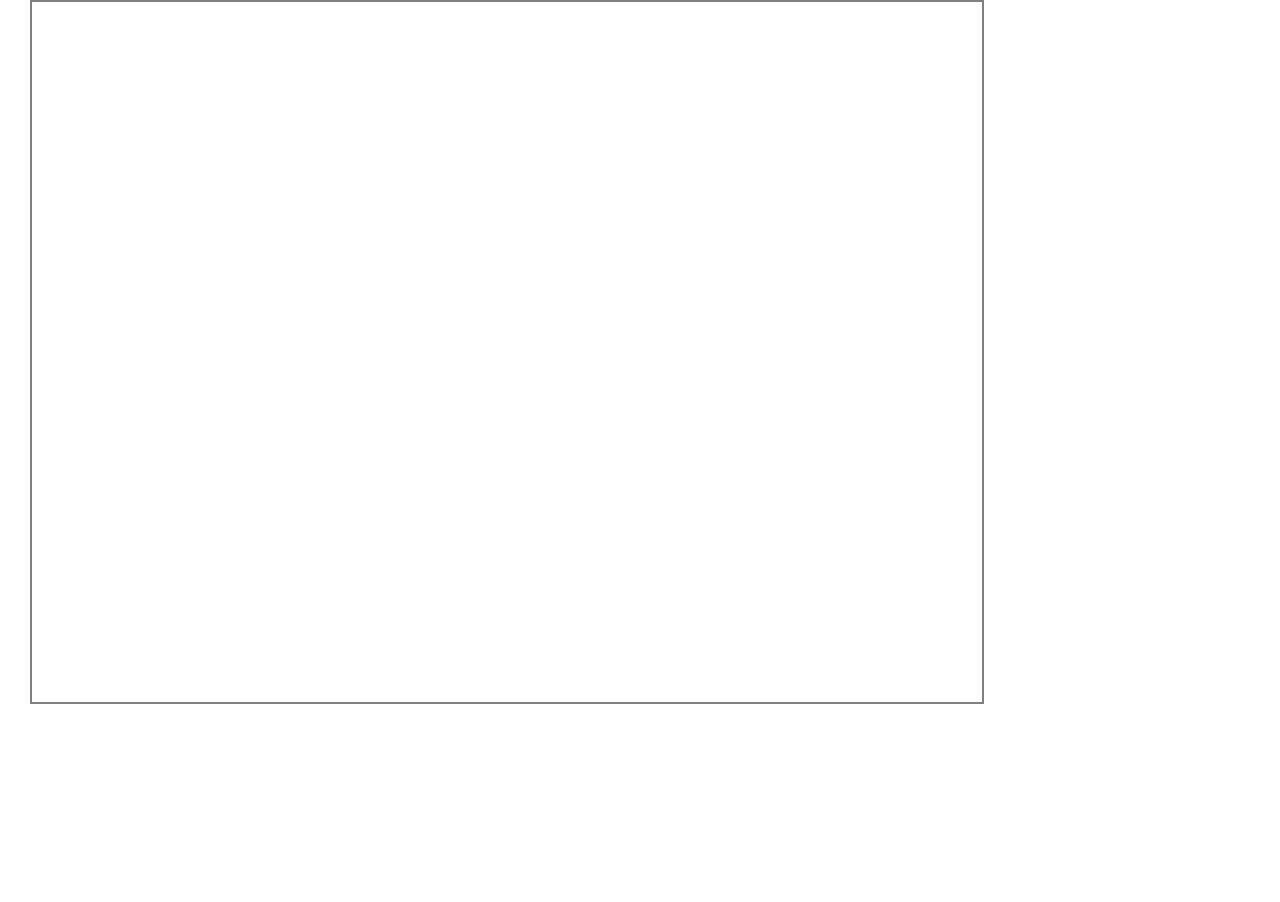
==== index.html @ a2e6109d "up" ====
<!DOCTYPE html>
<html>
<head>
	<title>Deine Gefahrenkarte</title>
	<meta charset="utf-8" />
  <!--Tab Vorschaubild-->
  <link rel="shortcut icon" href="images/user.jpg" type="image/jpg">
  <meta name="viewport" content="width=device-width, initial-scale=1.0">
  
  <!--Haupt-Stylesheet-->
  <link rel="stylesheet" href="t.css" />
  
  <!--Leaflet-->
  <link rel="stylesheet" href="https://unpkg.com/leaflet@1.0.3/dist/leaflet.css" />
  <script src="https://unpkg.com/leaflet@1.0.3/dist/leaflet.js"></script>

  <script src="http://unpkg.com/leaflet@latest/dist/leaflet.js"></script>
  <script src="leaflet-providers.js"></script>
  
  <!--Content Controll-->
  <link rel="stylesheet" href="dist/leaflet-control-condended-attribution.css" />
  <script type="text/javascript" src="dist/leaflet-control-condended-attribution.js"></script>
</head>
<body class="single-map">
	<div id="map"></div>

  <!--Haupt-Skript-->
  <script async src="https://tally.so/widgets/embed.js"></script>

	<script src="t.js"></script>
	<script>
	var companies = {
		St_Irmengard_Schulen: [47.4957, 11.1037],
		Grund_Mittelschule_Mittenwald: [47.4376, 11.2622],
		Werdenfels_Gymnasium: [47.4931, 11.1016],
		Buergermeister_Schuette_Schule: [47.4977, 11.1103],
		Zugspitz_Realschule: [47.4963, 11.0982],
		Beruf_und_Wirtschaftschule: [47.4877, 11.1061],
		Schule_am_Groeben: [47.4911, 11.0709],
		Schule_Holz_und_Gestaltung: [47.4928, 11.1101],
		Grundschule_Kruen: [47.5031, 11.2800],
		Christopherus_Schule: [47.5215, 11.1122],
		Kloster_Ettal: [47.5696, 11.0947],
		Grund_Mittelschule_Oberammergau: [47.5960, 11.0674]
	};
	var map = L.map('map' ).setView([47.4923, 11.0960], 15);

  // L.tileLayer.provider(startLayer ).addTo(map);
  // let startLayer = L.tileLayer.provider("Basemap mit Beschriftung und Orthopfoto");

  // let layerControl = L.control.layers({
  //   "Esri.WorldImagery": startLayer,
  //   "Basemap Grau": L.tileLayer.provider("BasemapAT.grau"),
    
  //   "Basemap mit Beschriftung und Orthopfoto": L.layerGroup([
  //       L.tileLayer.provider("CartoDB.PositronOnlyLabels"),
  //       L.tileLayer.provider("Esri.WorldImagery")
  //   ])

  // }).addTo(map);
L.tileLayer('https://{s}.tile.openstreetmap.de/{z}/{x}/{y}.png',  {
	maxZoom: 20,
	attribution: '<a href="http://robertsussbauer.com/">Sußbauer, 2022</a>, Kartendaten <a href="https://www.openstreetmap.org/copyright">  © OpenStreetMap</a>'
}).addTo(map)



Object.keys(companies).forEach(function(key, i) {
	var coord = companies[key];
	var icon = L.divIcon({className: 'comp-label'});
	var mark = L.marker(coord, {icon: icon}).addTo(map);
	mark.bindTooltip(key, {permanent: true});
})
		var c = new L.Control.Coordinates();
		c.addTo(map);

		function onMapClick(e) {	
			c.setCoordinates(e);
		}
		function onMapHover(e) {
			c.bindCircle(e);
		}

		map.on('click', onMapClick);
		map.on('mousemove', onMapHover);


    var popup = L.popup({
          closeButton: false,
          closeOnClick: false,
          autoClose: false,
          minWidth: '200px',
        })
        .setLatLng([47.4868, 11.0793])
        .setContent('<h3> Hallo.</h3>So funktioniert es:<br> <br> 1. Ort wählen <br><br> 2. Auf "Kopieren" tippen <br><br> 3. <a href="https://tally.so#tally-open=waQ0Ob&tally-emoji-text=👋&tally-emoji-animation=wave"" target="_blank"><p>Formular</p></a>')
        .openOn(map);

        


	</script>
<script async src="https://tally.so/widgets/embed.js"></script>

<script>
window.TallyConfig = {
  "formId": "waQ0Ob",
  "popup": {
    "width": 300,
    "emoji": {
      "text": "👋",
      "animation": "wave"
    },
  }
};
</script> 



     <!-- Read the Formbutton docs at formspree.io/formbutton/docs. See more examples at codepen.io/formspree
  <script src="https://formspree.io/js/formbutton-v1.min.js" defer></script>
  <script>
    /* paste this line in verbatim */
    window.formbutton = window.formbutton || function () {
      (formbutton.q = formbutton.q || []).push(arguments)
    };
    /* customize formbutton below*/
    formbutton("create", {
      action: "https://formspree.io/f/mbjwbbwv",
      title: "Erkläre die Gefahrenstelle:",
      fields: [{
          type: "textarea",
          label: "Deine Koordinaten hier einfügen: ",
          name: "koordinaten",
          required: true,
          placeholder: "Deine Koordinaten (Strg+V oder Tippen+Einfügen)"
        },
        {
          type: "textarea",
          label: "Was ist hier gefährlich?",
          name: "nachricht",
          placeholder: "Erkläre kurz die Gefahrenstelle.",
        },
        {
          type: "submit"
        }
      ],
      styles: {
        title: {
          backgroundColor: "#12a31b"
        },
        button: {
          backgroundColor: "#12a31b"
        }
      }
    });
  </script> -->
</body>
</html>
---- t.css ----
#map.in-group {
	border: 2px solid grey;
	margin: 0 30px;
	width: 100%;
	max-width: 950px;
	height: 90vh;
	max-height: 700px;
	
}
.single-map #map {
	height: 100vh;	
}
.single-map  {
	border: 2px solid grey;
	margin: 0 30px;
	width: 80%;
	max-width: 950px;
	height: 90vh;
	max-height: 700px;
	
}
#googleform {
	margin: 0 30px;
	width: 100%;
	max-width: 700px;
}
.leaflet-control-coordinates {
	background: #12a31b;
	border-radius: 4px;
	box-shadow: 0 1px 5px rgba(0, 0, 0, 0.65);
	cursor: pointer;
	padding: 2px 5px;
}

.leaflet-control-coordinates.hidden {
	display: none;
}

.leaflet-control-coordinates-lng {
	padding-left: 5px;
}
button {
    background: none;
    border: 0;
    color: inherit;
    /* cursor: default; */
    font: inherit;
    line-height: normal;
    overflow: visible;
    padding: 0;
    -webkit-box-sizing: content-box;
       -moz-box-sizing: content-box;
            box-sizing: content-box;
    -webkit-appearance: button; /* for input */
    -webkit-user-select: none; /* for button */
       -moz-user-select: none;
        -ms-user-select: none;
}

button ::-moz-focus-inner {
    border: 0;
    padding: 0;
}

.copy-button.active{
	background-color: #12a31b;
	color: #fff;
}
.copy-button, .coord-input {
    background-color: #f0f0f0;
       border: 3px solid rgb(255, 252, 252);
       border: 3px solid rgba(255, 252, 252);
       border-radius: 0.25em;
       height: 2.5em;
       line-height: 2.5;
       margin: 0.25em;
       padding: 0 1em;
}

.coord-input:focus {
	outline: 0;
} 
.cityBtn {
    background-color: #12a31b;
	color: #fff;
       border: 2px solid rgb(255, 252, 252);
       border: 2px solid rgba(255, 252, 252);
       border-radius: 0.25em;
       margin: 2px;
       padding: 1px 2px;
}
.comp-label-tooltip{
	background: none;
	border: none;
	box-shadow: none;
	color:#8934d8;
	font-weight: bold;
}
.home-tooltip{

}
.leaflet-tooltip-pane div:after, .leaflet-tooltip-pane div:before {
	display: none;
}

.custom-popup .leaflet-popup-content-wrapper {
    background:#2c3e50;
    color:#fff;
    font-size:16px;
    line-height:24px;
    border-radius: 0px;
    }
  .custom-popup .leaflet-popup-content-wrapper a {
      color:rgba(255,255,255,0.1);
    }
  .custom-popup .leaflet-popup-tip-container {
    width:20px;
    height:15px;
    }
  .custom-popup .leaflet-popup-tip {
      background: #12a31b;
      border: none;
      box-shadow: none;
    }
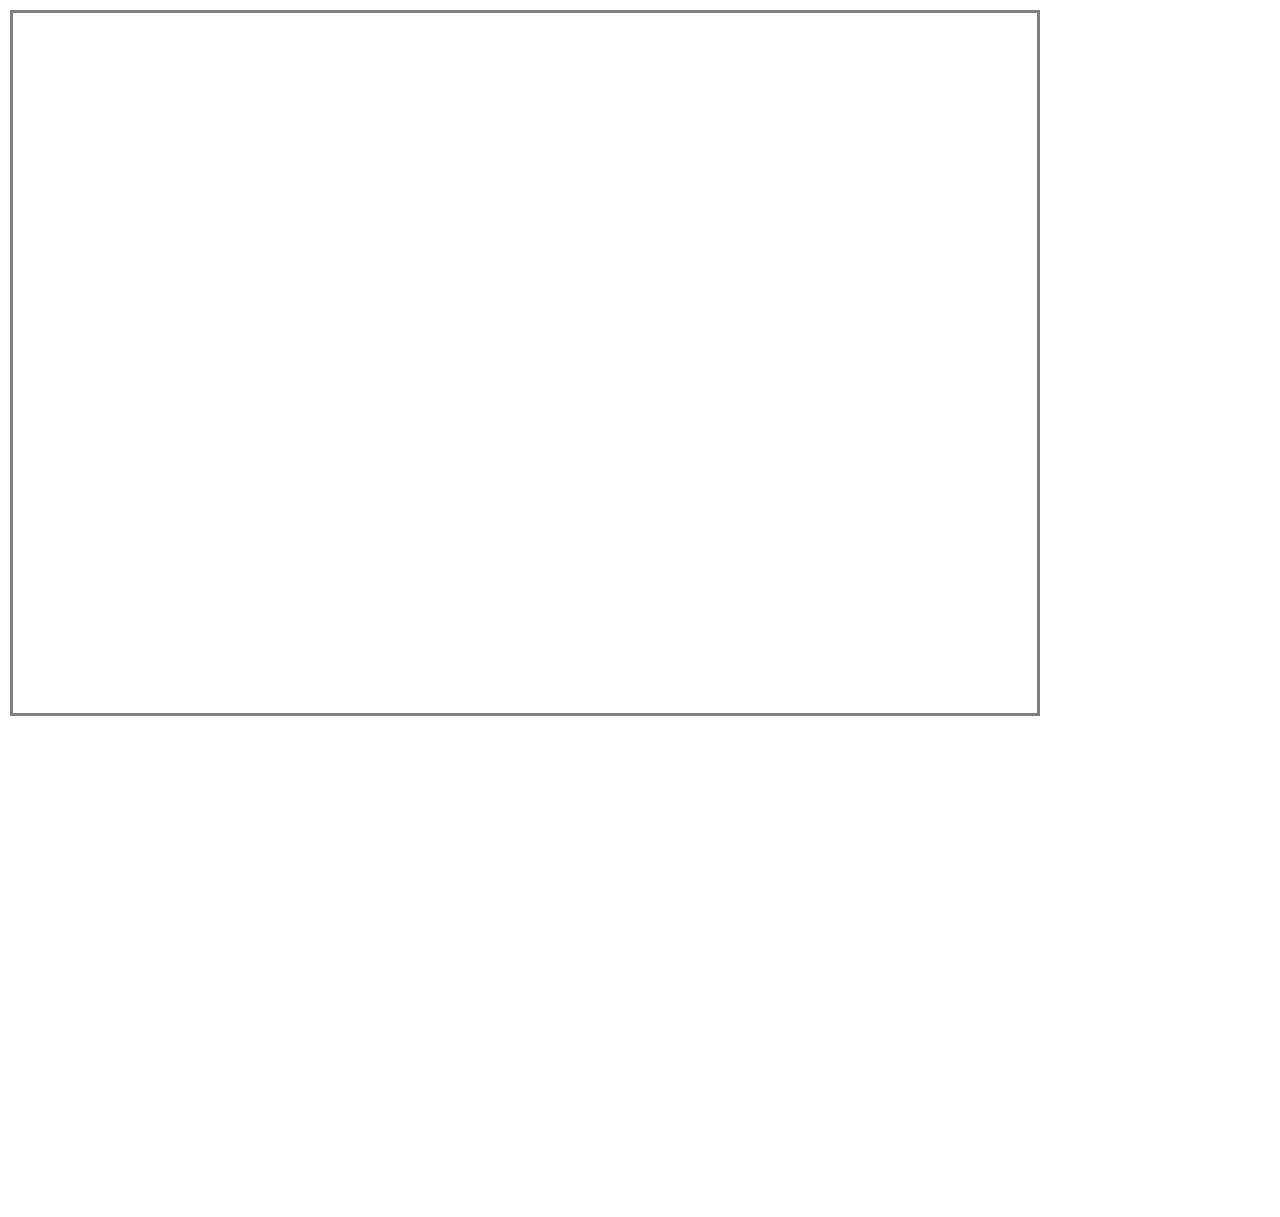
==== commit 509a79a3: "up" ====
--- a/index.html
+++ b/index.html
@@ -1,13 +1,77 @@
 
 <!DOCTYPE html>
 <html>
-<head>
-	<title>Deine Gefahrenkarte</title>
-	<meta charset="utf-8" />
-  <!--Tab Vorschaubild-->
-  <link rel="shortcut icon" href="images/user.jpg" type="image/jpg">
-  <meta name="viewport" content="width=device-width, initial-scale=1.0">
-  
+  <head>
+    <meta charset="UTF-8">
+    <meta http-equiv="X-UA-Compatible" content="IE=edge">
+    <meta autor="sussbauer">
+    <meta name="viewport" content="width=device-width, initial-scale=1.0">
+    <title>Gefahrenkarte</title>
+
+    <script src="https://tally.so/widgets/embed.js"></script>
+
+
+    <!-- LK Icon -->
+    <link rel="shortcut icon" href="images/user.jpg" type="image/jpg">
+
+    <!-- Font awesome -->
+    <link rel="stylesheet" href="https://cdnjs.cloudflare.com/ajax/libs/font-awesome/6.1.1/css/all.min.css"
+        integrity="sha512-KfkfwYDsLkIlwQp6LFnl8zNdLGxu9YAA1QvwINks4PhcElQSvqcyVLLD9aMhXd13uQjoXtEKNosOWaZqXgel0g=="
+        crossorigin="anonymous" referrerpolicy="no-referrer" />
+
+    <!-- Leaflet -->
+    <link rel="stylesheet" href="https://unpkg.com/leaflet@1.8.0/dist/leaflet.css"
+        integrity="sha512-hoalWLoI8r4UszCkZ5kL8vayOGVae1oxXe/2A4AO6J9+580uKHDO3JdHb7NzwwzK5xr/Fs0W40kiNHxM9vyTtQ=="
+        crossorigin="" />
+    <script src="https://unpkg.com/leaflet@1.8.0/dist/leaflet.js"
+        integrity="sha512-BB3hKbKWOc9Ez/TAwyWxNXeoV9c1v6FIeYiBieIWkpLjauysF18NzgR1MBNBXf8/KABdlkX68nAhlwcDFLGPCQ=="
+        crossorigin=""></script>
+
+    <!-- Leaflet providers plugin -->
+    <script src="https://cdnjs.cloudflare.com/ajax/libs/leaflet-providers/1.13.0/leaflet-providers.min.js"
+        integrity="sha512-5EYsvqNbFZ8HX60keFbe56Wr0Mq5J1RrA0KdVcfGDhnjnzIRsDrT/S3cxdzpVN2NGxAB9omgqnlh4/06TvWCMw=="
+        crossorigin="anonymous" referrerpolicy="no-referrer"></script>
+
+    <!-- Leaflet fullscreen plugin -->
+    <script src='https://api.mapbox.com/mapbox.js/plugins/leaflet-fullscreen/v1.0.1/Leaflet.fullscreen.min.js'></script>
+    <link href='https://api.mapbox.com/mapbox.js/plugins/leaflet-fullscreen/v1.0.1/leaflet.fullscreen.css'
+        rel='stylesheet' />
+
+    <!-- eigene Stile und Hauptskript -->
+    <link rel="stylesheet" href="assets/css/studyarea.css">
+    <script defer src="assets/js/studyarea.js"></script>
+
+    <!--Leaflet gpx-Plugins hinzu-->
+
+    <script src="https://cdnjs.cloudflare.com/ajax/libs/leaflet-gpx/1.7.0/gpx.min.js"
+        integrity="sha512-BsUtn1Ar2O78Q8YkY1f2pkioHOs8H43KUlP3PHus8lyAMODNq1CmemnU435dFk/SU37OGG+ooxvmEhAcNTEBFQ=="
+        crossorigin="anonymous" referrerpolicy="no-referrer"></script>
+
+
+    <!-- leaflet-elevation -->
+    <link rel="stylesheet" href="https://unpkg.com/@raruto/leaflet-elevation/dist/leaflet-elevation.css" />
+    <script src="https://unpkg.com/@raruto/leaflet-elevation/dist/leaflet-elevation.js"></script>
+
+    <!-- Mini-Map Plugin -->
+    <script src="https://cdnjs.cloudflare.com/ajax/libs/leaflet-minimap/3.6.1/Control.MiniMap.min.js"
+        integrity="sha512-WL3nAJlWFKoDShduxQRyY3wkBnQsINXdIfWIW48ZaPgYz1wYNnxIwFMMgigzSgjNBC2WWZ8Y8/sSyUU6abuF0g=="
+        crossorigin="anonymous" referrerpolicy="no-referrer"></script>
+
+    <link rel="stylesheet" href="https://cdnjs.cloudflare.com/ajax/libs/leaflet-minimap/3.6.1/Control.MiniMap.css"
+        integrity="sha512-efbAfGnrnjA+hLwOLu91W034fBGPsMwZMVCTwLUI2PDX/m7rOiuhYZ+D2mZ8rKcpC/I/7pdgoL8T4eYvMHNoQg=="
+        crossorigin="anonymous" referrerpolicy="no-referrer" />
+
+    <!--Leaflet rainviewer plugin-->
+    <link rel="stylesheet" href="https://cdn.jsdelivr.net/gh/mwasil/Leaflet.Rainviewer/leaflet.rainviewer.css" />
+    <script src="https://cdn.jsdelivr.net/gh/mwasil/Leaflet.Rainviewer/leaflet.rainviewer.js"></script>
+
+    <!-- Leaflet Print Map Plugin -->
+    <link rel="stylesheet" href="assets/css/Leaflet.BigImage.min.css">
+    <script src="assets/js/Leaflet.BigImage.min.js"></script>
+
+    <!--Chart.js einbinden-->
+    <script src="https://cdn.jsdelivr.net/npm/chart.js"></script>
+
   <!--Haupt-Stylesheet-->
   <link rel="stylesheet" href="t.css" />
   
@@ -19,16 +83,22 @@
   <script src="leaflet-providers.js"></script>
   
   <!--Content Controll-->
-  <link rel="stylesheet" href="dist/leaflet-control-condended-attribution.css" />
-  <script type="text/javascript" src="dist/leaflet-control-condended-attribution.js"></script>
+  <link rel="stylesheet" href="leaflet-control-condended-attribution.css" />
+  <script type="text/javascript" src="leaflet-control-condended-attribution.js"></script>
+
 </head>
 <body class="single-map">
 	<div id="map"></div>
-
+  <!DOCTYPE html>
+  <html lang="de">
+
+    <iframe data-tally-src="https://tally.so/embed/waQ0Ob?alignLeft=1&hideTitle=1&transparentBackground=1&dynamicHeight=1" width="100%" height="300" frameborder="0" marginheight="0" marginwidth="0" title="Gefahrenstellen"></iframe>
+    
+  
   <!--Haupt-Skript-->
   <script async src="https://tally.so/widgets/embed.js"></script>
-
 	<script src="t.js"></script>
+
 	<script>
 	var companies = {
 		St_Irmengard_Schulen: [47.4957, 11.1037],
@@ -100,7 +170,7 @@
 
 
 	</script>
-<script async src="https://tally.so/widgets/embed.js"></script>
+<!-- <script async src="https://tally.so/widgets/embed.js"></script>
 
 <script>
 window.TallyConfig = {
@@ -113,7 +183,7 @@
     },
   }
 };
-</script> 
+</script>  -->
 
 
 
--- a/t.css
+++ b/t.css
@@ -11,10 +11,10 @@
 	height: 100vh;	
 }
 .single-map  {
-	border: 2px solid grey;
-	margin: 0 30px;
+	border: 3px solid grey;
+	margin: 10px 10px;
 	width: 80%;
-	max-width: 950px;
+	/* max-width: 950px; */
 	height: 90vh;
 	max-height: 700px;
 	
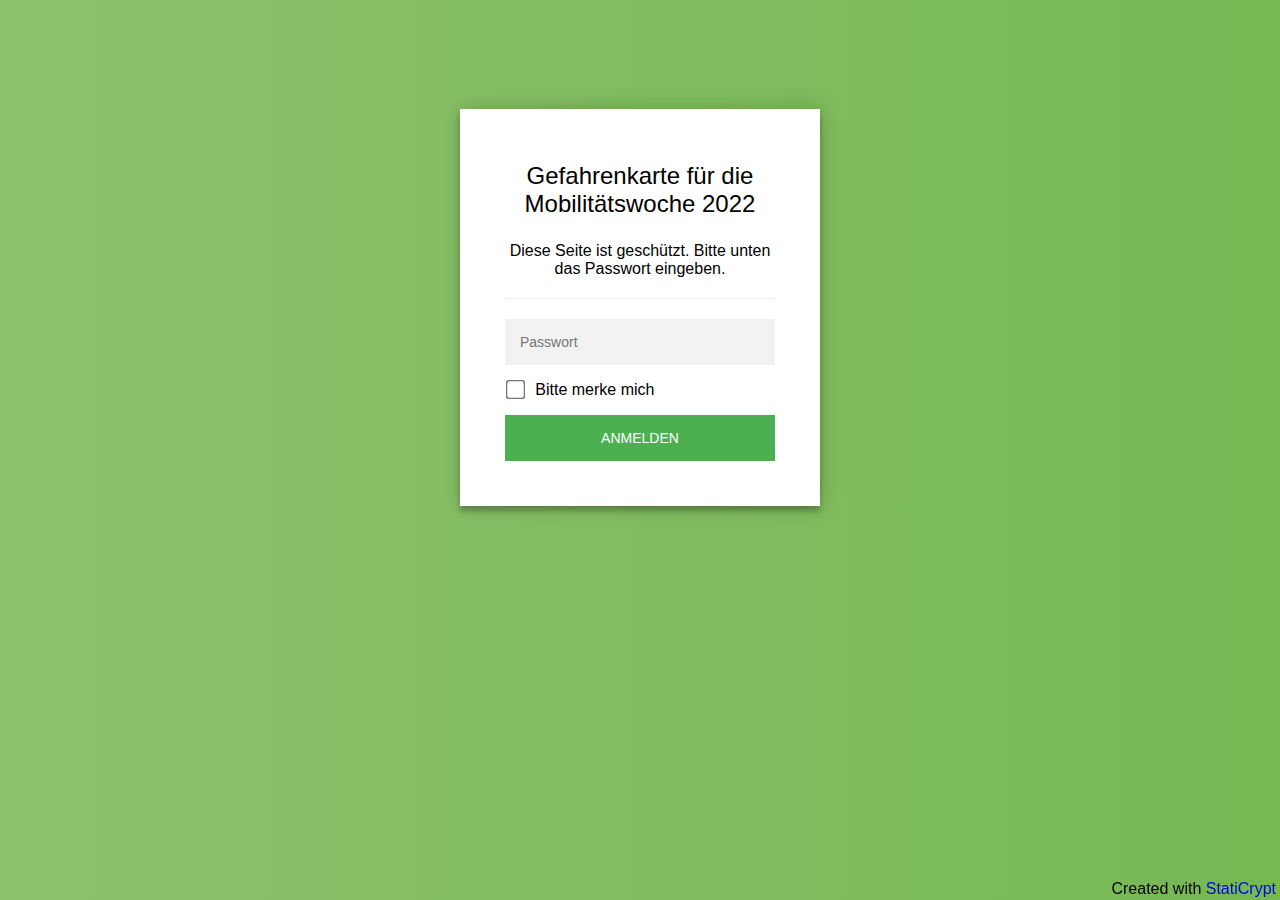
==== commit 6d9c82df: "encrypt" ====
--- a/index.html
+++ b/index.html
@@ -1,229 +1,6302 @@
-
-<!DOCTYPE html>
-<html>
-  <head>
-    <meta charset="UTF-8">
-    <meta http-equiv="X-UA-Compatible" content="IE=edge">
-    <meta autor="sussbauer">
-    <meta name="viewport" content="width=device-width, initial-scale=1.0">
-    <title>Gefahrenkarte</title>
-
-    <script src="https://tally.so/widgets/embed.js"></script>
-
-
-    <!-- LK Icon -->
-    <link rel="shortcut icon" href="images/user.jpg" type="image/jpg">
-
-    <!-- Font awesome -->
-    <link rel="stylesheet" href="https://cdnjs.cloudflare.com/ajax/libs/font-awesome/6.1.1/css/all.min.css"
-        integrity="sha512-KfkfwYDsLkIlwQp6LFnl8zNdLGxu9YAA1QvwINks4PhcElQSvqcyVLLD9aMhXd13uQjoXtEKNosOWaZqXgel0g=="
-        crossorigin="anonymous" referrerpolicy="no-referrer" />
-
-    <!-- Leaflet -->
-    <link rel="stylesheet" href="https://unpkg.com/leaflet@1.8.0/dist/leaflet.css"
-        integrity="sha512-hoalWLoI8r4UszCkZ5kL8vayOGVae1oxXe/2A4AO6J9+580uKHDO3JdHb7NzwwzK5xr/Fs0W40kiNHxM9vyTtQ=="
-        crossorigin="" />
-    <script src="https://unpkg.com/leaflet@1.8.0/dist/leaflet.js"
-        integrity="sha512-BB3hKbKWOc9Ez/TAwyWxNXeoV9c1v6FIeYiBieIWkpLjauysF18NzgR1MBNBXf8/KABdlkX68nAhlwcDFLGPCQ=="
-        crossorigin=""></script>
-
-    <!-- Leaflet providers plugin -->
-    <script src="https://cdnjs.cloudflare.com/ajax/libs/leaflet-providers/1.13.0/leaflet-providers.min.js"
-        integrity="sha512-5EYsvqNbFZ8HX60keFbe56Wr0Mq5J1RrA0KdVcfGDhnjnzIRsDrT/S3cxdzpVN2NGxAB9omgqnlh4/06TvWCMw=="
-        crossorigin="anonymous" referrerpolicy="no-referrer"></script>
-
-    <!-- Leaflet fullscreen plugin -->
-    <script src='https://api.mapbox.com/mapbox.js/plugins/leaflet-fullscreen/v1.0.1/Leaflet.fullscreen.min.js'></script>
-    <link href='https://api.mapbox.com/mapbox.js/plugins/leaflet-fullscreen/v1.0.1/leaflet.fullscreen.css'
-        rel='stylesheet' />
-
-    <!-- eigene Stile und Hauptskript -->
-    <link rel="stylesheet" href="assets/css/studyarea.css">
-    <script defer src="assets/js/studyarea.js"></script>
-
-    <!--Leaflet gpx-Plugins hinzu-->
-
-    <script src="https://cdnjs.cloudflare.com/ajax/libs/leaflet-gpx/1.7.0/gpx.min.js"
-        integrity="sha512-BsUtn1Ar2O78Q8YkY1f2pkioHOs8H43KUlP3PHus8lyAMODNq1CmemnU435dFk/SU37OGG+ooxvmEhAcNTEBFQ=="
-        crossorigin="anonymous" referrerpolicy="no-referrer"></script>
-
-
-    <!-- leaflet-elevation -->
-    <link rel="stylesheet" href="https://unpkg.com/@raruto/leaflet-elevation/dist/leaflet-elevation.css" />
-    <script src="https://unpkg.com/@raruto/leaflet-elevation/dist/leaflet-elevation.js"></script>
-
-    <!-- Mini-Map Plugin -->
-    <script src="https://cdnjs.cloudflare.com/ajax/libs/leaflet-minimap/3.6.1/Control.MiniMap.min.js"
-        integrity="sha512-WL3nAJlWFKoDShduxQRyY3wkBnQsINXdIfWIW48ZaPgYz1wYNnxIwFMMgigzSgjNBC2WWZ8Y8/sSyUU6abuF0g=="
-        crossorigin="anonymous" referrerpolicy="no-referrer"></script>
-
-    <link rel="stylesheet" href="https://cdnjs.cloudflare.com/ajax/libs/leaflet-minimap/3.6.1/Control.MiniMap.css"
-        integrity="sha512-efbAfGnrnjA+hLwOLu91W034fBGPsMwZMVCTwLUI2PDX/m7rOiuhYZ+D2mZ8rKcpC/I/7pdgoL8T4eYvMHNoQg=="
-        crossorigin="anonymous" referrerpolicy="no-referrer" />
-
-    <!--Leaflet rainviewer plugin-->
-    <link rel="stylesheet" href="https://cdn.jsdelivr.net/gh/mwasil/Leaflet.Rainviewer/leaflet.rainviewer.css" />
-    <script src="https://cdn.jsdelivr.net/gh/mwasil/Leaflet.Rainviewer/leaflet.rainviewer.js"></script>
-
-    <!-- Leaflet Print Map Plugin -->
-    <link rel="stylesheet" href="assets/css/Leaflet.BigImage.min.css">
-    <script src="assets/js/Leaflet.BigImage.min.js"></script>
-
-    <!--Chart.js einbinden-->
-    <script src="https://cdn.jsdelivr.net/npm/chart.js"></script>
-
-  <!--Haupt-Stylesheet-->
-  <link rel="stylesheet" href="t.css" />
-  
-  <!--Leaflet-->
-  <link rel="stylesheet" href="https://unpkg.com/leaflet@1.0.3/dist/leaflet.css" />
-  <script src="https://unpkg.com/leaflet@1.0.3/dist/leaflet.js"></script>
-
-  <script src="http://unpkg.com/leaflet@latest/dist/leaflet.js"></script>
-  <script src="leaflet-providers.js"></script>
-  
-  <!--Content Controll-->
-  <link rel="stylesheet" href="leaflet-control-condended-attribution.css" />
-  <script type="text/javascript" src="leaflet-control-condended-attribution.js"></script>
-
+<!doctype html>
+<html class="staticrypt-html">
+<head>
+    <meta charset="utf-8">
+    <title>Gefahrenkarte für die Mobilitätswoche 2022</title>
+    <meta name="viewport" content="width=device-width, initial-scale=1">
+
+    <!-- do not cache this page -->
+    <meta http-equiv="cache-control" content="max-age=0"/>
+    <meta http-equiv="cache-control" content="no-cache"/>
+    <meta http-equiv="expires" content="0"/>
+    <meta http-equiv="expires" content="Tue, 01 Jan 1980 1:00:00 GMT"/>
+    <meta http-equiv="pragma" content="no-cache"/>
+
+    <style>
+        .staticrypt-hr {
+            margin-top: 20px;
+            margin-bottom: 20px;
+            border: 0;
+            border-top: 1px solid #eee;
+        }
+
+        .staticrypt-page {
+            width: 360px;
+            padding: 8% 0 0;
+            margin: auto;
+            box-sizing: border-box;
+        }
+
+        .staticrypt-form {
+            position: relative;
+            z-index: 1;
+            background: #FFFFFF;
+            max-width: 360px;
+            margin: 0 auto 100px;
+            padding: 45px;
+            text-align: center;
+            box-shadow: 0 0 20px 0 rgba(0, 0, 0, 0.2), 0 5px 5px 0 rgba(0, 0, 0, 0.24);
+        }
+
+        .staticrypt-form input[type="password"] {
+            outline: 0;
+            background: #f2f2f2;
+            width: 100%;
+            border: 0;
+            margin: 0 0 15px;
+            padding: 15px;
+            box-sizing: border-box;
+            font-size: 14px;
+        }
+
+        .staticrypt-form .staticrypt-decrypt-button {
+            text-transform: uppercase;
+            outline: 0;
+            background: #4CAF50;
+            width: 100%;
+            border: 0;
+            padding: 15px;
+            color: #FFFFFF;
+            font-size: 14px;
+            cursor: pointer;
+        }
+
+        .staticrypt-form .staticrypt-decrypt-button:hover, .staticrypt-form .staticrypt-decrypt-button:active, .staticrypt-form .staticrypt-decrypt-button:focus {
+            background: #43A047;
+        }
+
+        .staticrypt-html {
+            height: 100%;
+        }
+
+        .staticrypt-body {
+            margin-bottom: 1em;
+            background: #76b852; /* fallback for old browsers */
+            background: -webkit-linear-gradient(right, #76b852, #8DC26F);
+            background: -moz-linear-gradient(right, #76b852, #8DC26F);
+            background: -o-linear-gradient(right, #76b852, #8DC26F);
+            background: linear-gradient(to left, #76b852, #8DC26F);
+            font-family: "Arial", sans-serif;
+            -webkit-font-smoothing: antialiased;
+            -moz-osx-font-smoothing: grayscale;
+        }
+
+        .staticrypt-instructions {
+            margin-top: -1em;
+            margin-bottom: 1em;
+        }
+
+        .staticrypt-title {
+            font-size: 1.5em;
+        }
+
+        .staticrypt-footer {
+            position: fixed;
+            height: 20px;
+            font-size: 16px;
+            padding: 2px;
+            bottom: 0;
+            left: 0;
+            right: 0;
+            margin-bottom: 0;
+        }
+
+        .staticrypt-footer p {
+            margin: 2px;
+            text-align: center;
+            float: right;
+        }
+
+        .staticrypt-footer a {
+            text-decoration: none;
+        }
+
+        label.staticrypt-remember {
+            display: flex;
+            align-items: center;
+            margin-bottom: 1em;
+        }
+
+        .staticrypt-remember input[type=checkbox] {
+            transform: scale(1.5);
+            margin-right: 1em;
+        }
+
+        .hidden {
+            display: none !important;
+        }
+    </style>
 </head>
-<body class="single-map">
-	<div id="map"></div>
-  <!DOCTYPE html>
-  <html lang="de">
-
-    <iframe data-tally-src="https://tally.so/embed/waQ0Ob?alignLeft=1&hideTitle=1&transparentBackground=1&dynamicHeight=1" width="100%" height="300" frameborder="0" marginheight="0" marginwidth="0" title="Gefahrenstellen"></iframe>
-    
-  
-  <!--Haupt-Skript-->
-  <script async src="https://tally.so/widgets/embed.js"></script>
-	<script src="t.js"></script>
-
-	<script>
-	var companies = {
-		St_Irmengard_Schulen: [47.4957, 11.1037],
-		Grund_Mittelschule_Mittenwald: [47.4376, 11.2622],
-		Werdenfels_Gymnasium: [47.4931, 11.1016],
-		Buergermeister_Schuette_Schule: [47.4977, 11.1103],
-		Zugspitz_Realschule: [47.4963, 11.0982],
-		Beruf_und_Wirtschaftschule: [47.4877, 11.1061],
-		Schule_am_Groeben: [47.4911, 11.0709],
-		Schule_Holz_und_Gestaltung: [47.4928, 11.1101],
-		Grundschule_Kruen: [47.5031, 11.2800],
-		Christopherus_Schule: [47.5215, 11.1122],
-		Kloster_Ettal: [47.5696, 11.0947],
-		Grund_Mittelschule_Oberammergau: [47.5960, 11.0674]
-	};
-	var map = L.map('map' ).setView([47.4923, 11.0960], 15);
-
-  // L.tileLayer.provider(startLayer ).addTo(map);
-  // let startLayer = L.tileLayer.provider("Basemap mit Beschriftung und Orthopfoto");
-
-  // let layerControl = L.control.layers({
-  //   "Esri.WorldImagery": startLayer,
-  //   "Basemap Grau": L.tileLayer.provider("BasemapAT.grau"),
-    
-  //   "Basemap mit Beschriftung und Orthopfoto": L.layerGroup([
-  //       L.tileLayer.provider("CartoDB.PositronOnlyLabels"),
-  //       L.tileLayer.provider("Esri.WorldImagery")
-  //   ])
-
-  // }).addTo(map);
-L.tileLayer('https://{s}.tile.openstreetmap.de/{z}/{x}/{y}.png',  {
-	maxZoom: 20,
-	attribution: '<a href="http://robertsussbauer.com/">Sußbauer, 2022</a>, Kartendaten <a href="https://www.openstreetmap.org/copyright">  © OpenStreetMap</a>'
-}).addTo(map)
-
-
-
-Object.keys(companies).forEach(function(key, i) {
-	var coord = companies[key];
-	var icon = L.divIcon({className: 'comp-label'});
-	var mark = L.marker(coord, {icon: icon}).addTo(map);
-	mark.bindTooltip(key, {permanent: true});
-})
-		var c = new L.Control.Coordinates();
-		c.addTo(map);
-
-		function onMapClick(e) {	
-			c.setCoordinates(e);
-		}
-		function onMapHover(e) {
-			c.bindCircle(e);
-		}
-
-		map.on('click', onMapClick);
-		map.on('mousemove', onMapHover);
-
-
-    var popup = L.popup({
-          closeButton: false,
-          closeOnClick: false,
-          autoClose: false,
-          minWidth: '200px',
-        })
-        .setLatLng([47.4868, 11.0793])
-        .setContent('<h3> Hallo.</h3>So funktioniert es:<br> <br> 1. Ort wählen <br><br> 2. Auf "Kopieren" tippen <br><br> 3. <a href="https://tally.so#tally-open=waQ0Ob&tally-emoji-text=👋&tally-emoji-animation=wave"" target="_blank"><p>Formular</p></a>')
-        .openOn(map);
-
-        
-
-
-	</script>
-<!-- <script async src="https://tally.so/widgets/embed.js"></script>
+
+<body class="staticrypt-body">
+<div class="staticrypt-page">
+    <div class="staticrypt-form">
+        <div class="staticrypt-instructions">
+            <p class="staticrypt-title">Gefahrenkarte für die Mobilitätswoche 2022</p>
+            <p><p>Diese Seite ist gesch&uuml;tzt. Bitte unten das Passwort eingeben.</p>
+</p>
+        </div>
+
+        <hr class="staticrypt-hr">
+
+        <form id="staticrypt-form" action="#" method="post">
+            <input id="staticrypt-password"
+                   type="password"
+                   name="password"
+                   placeholder="Passwort"
+                   autofocus/>
+
+            <label id="staticrypt-remember-label" class="staticrypt-remember hidden">
+                <input id="staticrypt-remember"
+                       type="checkbox"
+                       name="remember"/>
+                Bitte merke mich
+            </label>
+
+            <input type="submit" class="staticrypt-decrypt-button" value="Anmelden"/>
+        </form>
+    </div>
+
+</div>
+<footer class="staticrypt-footer">
+    <p class="pull-right">Created with <a href="https://robinmoisson.github.io/staticrypt">StatiCrypt</a></p>
+</footer>
+
+
+<script>/**
+ * Crypto JS 3.1.9-1
+ * Copied as is from https://cdnjs.cloudflare.com/ajax/libs/crypto-js/3.1.9-1/crypto-js.js
+ */
+
+;(function (root, factory) {
+    if (typeof exports === "object") {
+        // CommonJS
+        module.exports = exports = factory();
+    }
+    else if (typeof define === "function" && define.amd) {
+        // AMD
+        define([], factory);
+    }
+    else {
+        // Global (browser)
+        root.CryptoJS = factory();
+    }
+}(this, function () {
+
+    /**
+     * CryptoJS core components.
+     */
+    var CryptoJS = CryptoJS || (function (Math, undefined) {
+        /*
+	     * Local polyfil of Object.create
+	     */
+        var create = Object.create || (function () {
+            function F() {};
+
+            return function (obj) {
+                var subtype;
+
+                F.prototype = obj;
+
+                subtype = new F();
+
+                F.prototype = null;
+
+                return subtype;
+            };
+        }())
+
+        /**
+         * CryptoJS namespace.
+         */
+        var C = {};
+
+        /**
+         * Library namespace.
+         */
+        var C_lib = C.lib = {};
+
+        /**
+         * Base object for prototypal inheritance.
+         */
+        var Base = C_lib.Base = (function () {
+
+
+            return {
+                /**
+                 * Creates a new object that inherits from this object.
+                 *
+                 * @param {Object} overrides Properties to copy into the new object.
+                 *
+                 * @return {Object} The new object.
+                 *
+                 * @static
+                 *
+                 * @example
+                 *
+                 *     var MyType = CryptoJS.lib.Base.extend({
+	             *         field: 'value',
+	             *
+	             *         method: function () {
+	             *         }
+	             *     });
+                 */
+                extend: function (overrides) {
+                    // Spawn
+                    var subtype = create(this);
+
+                    // Augment
+                    if (overrides) {
+                        subtype.mixIn(overrides);
+                    }
+
+                    // Create default initializer
+                    if (!subtype.hasOwnProperty('init') || this.init === subtype.init) {
+                        subtype.init = function () {
+                            subtype.$super.init.apply(this, arguments);
+                        };
+                    }
+
+                    // Initializer's prototype is the subtype object
+                    subtype.init.prototype = subtype;
+
+                    // Reference supertype
+                    subtype.$super = this;
+
+                    return subtype;
+                },
+
+                /**
+                 * Extends this object and runs the init method.
+                 * Arguments to create() will be passed to init().
+                 *
+                 * @return {Object} The new object.
+                 *
+                 * @static
+                 *
+                 * @example
+                 *
+                 *     var instance = MyType.create();
+                 */
+                create: function () {
+                    var instance = this.extend();
+                    instance.init.apply(instance, arguments);
+
+                    return instance;
+                },
+
+                /**
+                 * Initializes a newly created object.
+                 * Override this method to add some logic when your objects are created.
+                 *
+                 * @example
+                 *
+                 *     var MyType = CryptoJS.lib.Base.extend({
+	             *         init: function () {
+	             *             // ...
+	             *         }
+	             *     });
+                 */
+                init: function () {
+                },
+
+                /**
+                 * Copies properties into this object.
+                 *
+                 * @param {Object} properties The properties to mix in.
+                 *
+                 * @example
+                 *
+                 *     MyType.mixIn({
+	             *         field: 'value'
+	             *     });
+                 */
+                mixIn: function (properties) {
+                    for (var propertyName in properties) {
+                        if (properties.hasOwnProperty(propertyName)) {
+                            this[propertyName] = properties[propertyName];
+                        }
+                    }
+
+                    // IE won't copy toString using the loop above
+                    if (properties.hasOwnProperty('toString')) {
+                        this.toString = properties.toString;
+                    }
+                },
+
+                /**
+                 * Creates a copy of this object.
+                 *
+                 * @return {Object} The clone.
+                 *
+                 * @example
+                 *
+                 *     var clone = instance.clone();
+                 */
+                clone: function () {
+                    return this.init.prototype.extend(this);
+                }
+            };
+        }());
+
+        /**
+         * An array of 32-bit words.
+         *
+         * @property {Array} words The array of 32-bit words.
+         * @property {number} sigBytes The number of significant bytes in this word array.
+         */
+        var WordArray = C_lib.WordArray = Base.extend({
+            /**
+             * Initializes a newly created word array.
+             *
+             * @param {Array} words (Optional) An array of 32-bit words.
+             * @param {number} sigBytes (Optional) The number of significant bytes in the words.
+             *
+             * @example
+             *
+             *     var wordArray = CryptoJS.lib.WordArray.create();
+             *     var wordArray = CryptoJS.lib.WordArray.create([0x00010203, 0x04050607]);
+             *     var wordArray = CryptoJS.lib.WordArray.create([0x00010203, 0x04050607], 6);
+             */
+            init: function (words, sigBytes) {
+                words = this.words = words || [];
+
+                if (sigBytes != undefined) {
+                    this.sigBytes = sigBytes;
+                } else {
+                    this.sigBytes = words.length * 4;
+                }
+            },
+
+            /**
+             * Converts this word array to a string.
+             *
+             * @param {Encoder} encoder (Optional) The encoding strategy to use. Default: CryptoJS.enc.Hex
+             *
+             * @return {string} The stringified word array.
+             *
+             * @example
+             *
+             *     var string = wordArray + '';
+             *     var string = wordArray.toString();
+             *     var string = wordArray.toString(CryptoJS.enc.Utf8);
+             */
+            toString: function (encoder) {
+                return (encoder || Hex).stringify(this);
+            },
+
+            /**
+             * Concatenates a word array to this word array.
+             *
+             * @param {WordArray} wordArray The word array to append.
+             *
+             * @return {WordArray} This word array.
+             *
+             * @example
+             *
+             *     wordArray1.concat(wordArray2);
+             */
+            concat: function (wordArray) {
+                // Shortcuts
+                var thisWords = this.words;
+                var thatWords = wordArray.words;
+                var thisSigBytes = this.sigBytes;
+                var thatSigBytes = wordArray.sigBytes;
+
+                // Clamp excess bits
+                this.clamp();
+
+                // Concat
+                if (thisSigBytes % 4) {
+                    // Copy one byte at a time
+                    for (var i = 0; i < thatSigBytes; i++) {
+                        var thatByte = (thatWords[i >>> 2] >>> (24 - (i % 4) * 8)) & 0xff;
+                        thisWords[(thisSigBytes + i) >>> 2] |= thatByte << (24 - ((thisSigBytes + i) % 4) * 8);
+                    }
+                } else {
+                    // Copy one word at a time
+                    for (var i = 0; i < thatSigBytes; i += 4) {
+                        thisWords[(thisSigBytes + i) >>> 2] = thatWords[i >>> 2];
+                    }
+                }
+                this.sigBytes += thatSigBytes;
+
+                // Chainable
+                return this;
+            },
+
+            /**
+             * Removes insignificant bits.
+             *
+             * @example
+             *
+             *     wordArray.clamp();
+             */
+            clamp: function () {
+                // Shortcuts
+                var words = this.words;
+                var sigBytes = this.sigBytes;
+
+                // Clamp
+                words[sigBytes >>> 2] &= 0xffffffff << (32 - (sigBytes % 4) * 8);
+                words.length = Math.ceil(sigBytes / 4);
+            },
+
+            /**
+             * Creates a copy of this word array.
+             *
+             * @return {WordArray} The clone.
+             *
+             * @example
+             *
+             *     var clone = wordArray.clone();
+             */
+            clone: function () {
+                var clone = Base.clone.call(this);
+                clone.words = this.words.slice(0);
+
+                return clone;
+            },
+
+            /**
+             * Creates a word array filled with random bytes.
+             *
+             * @param {number} nBytes The number of random bytes to generate.
+             *
+             * @return {WordArray} The random word array.
+             *
+             * @static
+             *
+             * @example
+             *
+             *     var wordArray = CryptoJS.lib.WordArray.random(16);
+             */
+            random: function (nBytes) {
+                var words = [];
+
+                var r = (function (m_w) {
+                    var m_w = m_w;
+                    var m_z = 0x3ade68b1;
+                    var mask = 0xffffffff;
+
+                    return function () {
+                        m_z = (0x9069 * (m_z & 0xFFFF) + (m_z >> 0x10)) & mask;
+                        m_w = (0x4650 * (m_w & 0xFFFF) + (m_w >> 0x10)) & mask;
+                        var result = ((m_z << 0x10) + m_w) & mask;
+                        result /= 0x100000000;
+                        result += 0.5;
+                        return result * (Math.random() > .5 ? 1 : -1);
+                    }
+                });
+
+                for (var i = 0, rcache; i < nBytes; i += 4) {
+                    var _r = r((rcache || Math.random()) * 0x100000000);
+
+                    rcache = _r() * 0x3ade67b7;
+                    words.push((_r() * 0x100000000) | 0);
+                }
+
+                return new WordArray.init(words, nBytes);
+            }
+        });
+
+        /**
+         * Encoder namespace.
+         */
+        var C_enc = C.enc = {};
+
+        /**
+         * Hex encoding strategy.
+         */
+        var Hex = C_enc.Hex = {
+            /**
+             * Converts a word array to a hex string.
+             *
+             * @param {WordArray} wordArray The word array.
+             *
+             * @return {string} The hex string.
+             *
+             * @static
+             *
+             * @example
+             *
+             *     var hexString = CryptoJS.enc.Hex.stringify(wordArray);
+             */
+            stringify: function (wordArray) {
+                // Shortcuts
+                var words = wordArray.words;
+                var sigBytes = wordArray.sigBytes;
+
+                // Convert
+                var hexChars = [];
+                for (var i = 0; i < sigBytes; i++) {
+                    var bite = (words[i >>> 2] >>> (24 - (i % 4) * 8)) & 0xff;
+                    hexChars.push((bite >>> 4).toString(16));
+                    hexChars.push((bite & 0x0f).toString(16));
+                }
+
+                return hexChars.join('');
+            },
+
+            /**
+             * Converts a hex string to a word array.
+             *
+             * @param {string} hexStr The hex string.
+             *
+             * @return {WordArray} The word array.
+             *
+             * @static
+             *
+             * @example
+             *
+             *     var wordArray = CryptoJS.enc.Hex.parse(hexString);
+             */
+            parse: function (hexStr) {
+                // Shortcut
+                var hexStrLength = hexStr.length;
+
+                // Convert
+                var words = [];
+                for (var i = 0; i < hexStrLength; i += 2) {
+                    words[i >>> 3] |= parseInt(hexStr.substr(i, 2), 16) << (24 - (i % 8) * 4);
+                }
+
+                return new WordArray.init(words, hexStrLength / 2);
+            }
+        };
+
+        /**
+         * Latin1 encoding strategy.
+         */
+        var Latin1 = C_enc.Latin1 = {
+            /**
+             * Converts a word array to a Latin1 string.
+             *
+             * @param {WordArray} wordArray The word array.
+             *
+             * @return {string} The Latin1 string.
+             *
+             * @static
+             *
+             * @example
+             *
+             *     var latin1String = CryptoJS.enc.Latin1.stringify(wordArray);
+             */
+            stringify: function (wordArray) {
+                // Shortcuts
+                var words = wordArray.words;
+                var sigBytes = wordArray.sigBytes;
+
+                // Convert
+                var latin1Chars = [];
+                for (var i = 0; i < sigBytes; i++) {
+                    var bite = (words[i >>> 2] >>> (24 - (i % 4) * 8)) & 0xff;
+                    latin1Chars.push(String.fromCharCode(bite));
+                }
+
+                return latin1Chars.join('');
+            },
+
+            /**
+             * Converts a Latin1 string to a word array.
+             *
+             * @param {string} latin1Str The Latin1 string.
+             *
+             * @return {WordArray} The word array.
+             *
+             * @static
+             *
+             * @example
+             *
+             *     var wordArray = CryptoJS.enc.Latin1.parse(latin1String);
+             */
+            parse: function (latin1Str) {
+                // Shortcut
+                var latin1StrLength = latin1Str.length;
+
+                // Convert
+                var words = [];
+                for (var i = 0; i < latin1StrLength; i++) {
+                    words[i >>> 2] |= (latin1Str.charCodeAt(i) & 0xff) << (24 - (i % 4) * 8);
+                }
+
+                return new WordArray.init(words, latin1StrLength);
+            }
+        };
+
+        /**
+         * UTF-8 encoding strategy.
+         */
+        var Utf8 = C_enc.Utf8 = {
+            /**
+             * Converts a word array to a UTF-8 string.
+             *
+             * @param {WordArray} wordArray The word array.
+             *
+             * @return {string} The UTF-8 string.
+             *
+             * @static
+             *
+             * @example
+             *
+             *     var utf8String = CryptoJS.enc.Utf8.stringify(wordArray);
+             */
+            stringify: function (wordArray) {
+                try {
+                    return decodeURIComponent(escape(Latin1.stringify(wordArray)));
+                } catch (e) {
+                    throw new Error('Malformed UTF-8 data');
+                }
+            },
+
+            /**
+             * Converts a UTF-8 string to a word array.
+             *
+             * @param {string} utf8Str The UTF-8 string.
+             *
+             * @return {WordArray} The word array.
+             *
+             * @static
+             *
+             * @example
+             *
+             *     var wordArray = CryptoJS.enc.Utf8.parse(utf8String);
+             */
+            parse: function (utf8Str) {
+                return Latin1.parse(unescape(encodeURIComponent(utf8Str)));
+            }
+        };
+
+        /**
+         * Abstract buffered block algorithm template.
+         *
+         * The property blockSize must be implemented in a concrete subtype.
+         *
+         * @property {number} _minBufferSize The number of blocks that should be kept unprocessed in the buffer. Default: 0
+         */
+        var BufferedBlockAlgorithm = C_lib.BufferedBlockAlgorithm = Base.extend({
+            /**
+             * Resets this block algorithm's data buffer to its initial state.
+             *
+             * @example
+             *
+             *     bufferedBlockAlgorithm.reset();
+             */
+            reset: function () {
+                // Initial values
+                this._data = new WordArray.init();
+                this._nDataBytes = 0;
+            },
+
+            /**
+             * Adds new data to this block algorithm's buffer.
+             *
+             * @param {WordArray|string} data The data to append. Strings are converted to a WordArray using UTF-8.
+             *
+             * @example
+             *
+             *     bufferedBlockAlgorithm._append('data');
+             *     bufferedBlockAlgorithm._append(wordArray);
+             */
+            _append: function (data) {
+                // Convert string to WordArray, else assume WordArray already
+                if (typeof data == 'string') {
+                    data = Utf8.parse(data);
+                }
+
+                // Append
+                this._data.concat(data);
+                this._nDataBytes += data.sigBytes;
+            },
+
+            /**
+             * Processes available data blocks.
+             *
+             * This method invokes _doProcessBlock(offset), which must be implemented by a concrete subtype.
+             *
+             * @param {boolean} doFlush Whether all blocks and partial blocks should be processed.
+             *
+             * @return {WordArray} The processed data.
+             *
+             * @example
+             *
+             *     var processedData = bufferedBlockAlgorithm._process();
+             *     var processedData = bufferedBlockAlgorithm._process(!!'flush');
+             */
+            _process: function (doFlush) {
+                // Shortcuts
+                var data = this._data;
+                var dataWords = data.words;
+                var dataSigBytes = data.sigBytes;
+                var blockSize = this.blockSize;
+                var blockSizeBytes = blockSize * 4;
+
+                // Count blocks ready
+                var nBlocksReady = dataSigBytes / blockSizeBytes;
+                if (doFlush) {
+                    // Round up to include partial blocks
+                    nBlocksReady = Math.ceil(nBlocksReady);
+                } else {
+                    // Round down to include only full blocks,
+                    // less the number of blocks that must remain in the buffer
+                    nBlocksReady = Math.max((nBlocksReady | 0) - this._minBufferSize, 0);
+                }
+
+                // Count words ready
+                var nWordsReady = nBlocksReady * blockSize;
+
+                // Count bytes ready
+                var nBytesReady = Math.min(nWordsReady * 4, dataSigBytes);
+
+                // Process blocks
+                if (nWordsReady) {
+                    for (var offset = 0; offset < nWordsReady; offset += blockSize) {
+                        // Perform concrete-algorithm logic
+                        this._doProcessBlock(dataWords, offset);
+                    }
+
+                    // Remove processed words
+                    var processedWords = dataWords.splice(0, nWordsReady);
+                    data.sigBytes -= nBytesReady;
+                }
+
+                // Return processed words
+                return new WordArray.init(processedWords, nBytesReady);
+            },
+
+            /**
+             * Creates a copy of this object.
+             *
+             * @return {Object} The clone.
+             *
+             * @example
+             *
+             *     var clone = bufferedBlockAlgorithm.clone();
+             */
+            clone: function () {
+                var clone = Base.clone.call(this);
+                clone._data = this._data.clone();
+
+                return clone;
+            },
+
+            _minBufferSize: 0
+        });
+
+        /**
+         * Abstract hasher template.
+         *
+         * @property {number} blockSize The number of 32-bit words this hasher operates on. Default: 16 (512 bits)
+         */
+        var Hasher = C_lib.Hasher = BufferedBlockAlgorithm.extend({
+            /**
+             * Configuration options.
+             */
+            cfg: Base.extend(),
+
+            /**
+             * Initializes a newly created hasher.
+             *
+             * @param {Object} cfg (Optional) The configuration options to use for this hash computation.
+             *
+             * @example
+             *
+             *     var hasher = CryptoJS.algo.SHA256.create();
+             */
+            init: function (cfg) {
+                // Apply config defaults
+                this.cfg = this.cfg.extend(cfg);
+
+                // Set initial values
+                this.reset();
+            },
+
+            /**
+             * Resets this hasher to its initial state.
+             *
+             * @example
+             *
+             *     hasher.reset();
+             */
+            reset: function () {
+                // Reset data buffer
+                BufferedBlockAlgorithm.reset.call(this);
+
+                // Perform concrete-hasher logic
+                this._doReset();
+            },
+
+            /**
+             * Updates this hasher with a message.
+             *
+             * @param {WordArray|string} messageUpdate The message to append.
+             *
+             * @return {Hasher} This hasher.
+             *
+             * @example
+             *
+             *     hasher.update('message');
+             *     hasher.update(wordArray);
+             */
+            update: function (messageUpdate) {
+                // Append
+                this._append(messageUpdate);
+
+                // Update the hash
+                this._process();
+
+                // Chainable
+                return this;
+            },
+
+            /**
+             * Finalizes the hash computation.
+             * Note that the finalize operation is effectively a destructive, read-once operation.
+             *
+             * @param {WordArray|string} messageUpdate (Optional) A final message update.
+             *
+             * @return {WordArray} The hash.
+             *
+             * @example
+             *
+             *     var hash = hasher.finalize();
+             *     var hash = hasher.finalize('message');
+             *     var hash = hasher.finalize(wordArray);
+             */
+            finalize: function (messageUpdate) {
+                // Final message update
+                if (messageUpdate) {
+                    this._append(messageUpdate);
+                }
+
+                // Perform concrete-hasher logic
+                var hash = this._doFinalize();
+
+                return hash;
+            },
+
+            blockSize: 512/32,
+
+            /**
+             * Creates a shortcut function to a hasher's object interface.
+             *
+             * @param {Hasher} hasher The hasher to create a helper for.
+             *
+             * @return {Function} The shortcut function.
+             *
+             * @static
+             *
+             * @example
+             *
+             *     var SHA256 = CryptoJS.lib.Hasher._createHelper(CryptoJS.algo.SHA256);
+             */
+            _createHelper: function (hasher) {
+                return function (message, cfg) {
+                    return new hasher.init(cfg).finalize(message);
+                };
+            },
+
+            /**
+             * Creates a shortcut function to the HMAC's object interface.
+             *
+             * @param {Hasher} hasher The hasher to use in this HMAC helper.
+             *
+             * @return {Function} The shortcut function.
+             *
+             * @static
+             *
+             * @example
+             *
+             *     var HmacSHA256 = CryptoJS.lib.Hasher._createHmacHelper(CryptoJS.algo.SHA256);
+             */
+            _createHmacHelper: function (hasher) {
+                return function (message, key) {
+                    return new C_algo.HMAC.init(hasher, key).finalize(message);
+                };
+            }
+        });
+
+        /**
+         * Algorithm namespace.
+         */
+        var C_algo = C.algo = {};
+
+        return C;
+    }(Math));
+
+
+    (function () {
+        // Shortcuts
+        var C = CryptoJS;
+        var C_lib = C.lib;
+        var WordArray = C_lib.WordArray;
+        var C_enc = C.enc;
+
+        /**
+         * Base64 encoding strategy.
+         */
+        var Base64 = C_enc.Base64 = {
+            /**
+             * Converts a word array to a Base64 string.
+             *
+             * @param {WordArray} wordArray The word array.
+             *
+             * @return {string} The Base64 string.
+             *
+             * @static
+             *
+             * @example
+             *
+             *     var base64String = CryptoJS.enc.Base64.stringify(wordArray);
+             */
+            stringify: function (wordArray) {
+                // Shortcuts
+                var words = wordArray.words;
+                var sigBytes = wordArray.sigBytes;
+                var map = this._map;
+
+                // Clamp excess bits
+                wordArray.clamp();
+
+                // Convert
+                var base64Chars = [];
+                for (var i = 0; i < sigBytes; i += 3) {
+                    var byte1 = (words[i >>> 2]       >>> (24 - (i % 4) * 8))       & 0xff;
+                    var byte2 = (words[(i + 1) >>> 2] >>> (24 - ((i + 1) % 4) * 8)) & 0xff;
+                    var byte3 = (words[(i + 2) >>> 2] >>> (24 - ((i + 2) % 4) * 8)) & 0xff;
+
+                    var triplet = (byte1 << 16) | (byte2 << 8) | byte3;
+
+                    for (var j = 0; (j < 4) && (i + j * 0.75 < sigBytes); j++) {
+                        base64Chars.push(map.charAt((triplet >>> (6 * (3 - j))) & 0x3f));
+                    }
+                }
+
+                // Add padding
+                var paddingChar = map.charAt(64);
+                if (paddingChar) {
+                    while (base64Chars.length % 4) {
+                        base64Chars.push(paddingChar);
+                    }
+                }
+
+                return base64Chars.join('');
+            },
+
+            /**
+             * Converts a Base64 string to a word array.
+             *
+             * @param {string} base64Str The Base64 string.
+             *
+             * @return {WordArray} The word array.
+             *
+             * @static
+             *
+             * @example
+             *
+             *     var wordArray = CryptoJS.enc.Base64.parse(base64String);
+             */
+            parse: function (base64Str) {
+                // Shortcuts
+                var base64StrLength = base64Str.length;
+                var map = this._map;
+                var reverseMap = this._reverseMap;
+
+                if (!reverseMap) {
+                    reverseMap = this._reverseMap = [];
+                    for (var j = 0; j < map.length; j++) {
+                        reverseMap[map.charCodeAt(j)] = j;
+                    }
+                }
+
+                // Ignore padding
+                var paddingChar = map.charAt(64);
+                if (paddingChar) {
+                    var paddingIndex = base64Str.indexOf(paddingChar);
+                    if (paddingIndex !== -1) {
+                        base64StrLength = paddingIndex;
+                    }
+                }
+
+                // Convert
+                return parseLoop(base64Str, base64StrLength, reverseMap);
+
+            },
+
+            _map: 'ABCDEFGHIJKLMNOPQRSTUVWXYZabcdefghijklmnopqrstuvwxyz0123456789+/='
+        };
+
+        function parseLoop(base64Str, base64StrLength, reverseMap) {
+            var words = [];
+            var nBytes = 0;
+            for (var i = 0; i < base64StrLength; i++) {
+                if (i % 4) {
+                    var bits1 = reverseMap[base64Str.charCodeAt(i - 1)] << ((i % 4) * 2);
+                    var bits2 = reverseMap[base64Str.charCodeAt(i)] >>> (6 - (i % 4) * 2);
+                    words[nBytes >>> 2] |= (bits1 | bits2) << (24 - (nBytes % 4) * 8);
+                    nBytes++;
+                }
+            }
+            return WordArray.create(words, nBytes);
+        }
+    }());
+
+
+    (function (Math) {
+        // Shortcuts
+        var C = CryptoJS;
+        var C_lib = C.lib;
+        var WordArray = C_lib.WordArray;
+        var Hasher = C_lib.Hasher;
+        var C_algo = C.algo;
+
+        // Constants table
+        var T = [];
+
+        // Compute constants
+        (function () {
+            for (var i = 0; i < 64; i++) {
+                T[i] = (Math.abs(Math.sin(i + 1)) * 0x100000000) | 0;
+            }
+        }());
+
+        /**
+         * MD5 hash algorithm.
+         */
+        var MD5 = C_algo.MD5 = Hasher.extend({
+            _doReset: function () {
+                this._hash = new WordArray.init([
+                    0x67452301, 0xefcdab89,
+                    0x98badcfe, 0x10325476
+                ]);
+            },
+
+            _doProcessBlock: function (M, offset) {
+                // Swap endian
+                for (var i = 0; i < 16; i++) {
+                    // Shortcuts
+                    var offset_i = offset + i;
+                    var M_offset_i = M[offset_i];
+
+                    M[offset_i] = (
+                        (((M_offset_i << 8)  | (M_offset_i >>> 24)) & 0x00ff00ff) |
+                        (((M_offset_i << 24) | (M_offset_i >>> 8))  & 0xff00ff00)
+                    );
+                }
+
+                // Shortcuts
+                var H = this._hash.words;
+
+                var M_offset_0  = M[offset + 0];
+                var M_offset_1  = M[offset + 1];
+                var M_offset_2  = M[offset + 2];
+                var M_offset_3  = M[offset + 3];
+                var M_offset_4  = M[offset + 4];
+                var M_offset_5  = M[offset + 5];
+                var M_offset_6  = M[offset + 6];
+                var M_offset_7  = M[offset + 7];
+                var M_offset_8  = M[offset + 8];
+                var M_offset_9  = M[offset + 9];
+                var M_offset_10 = M[offset + 10];
+                var M_offset_11 = M[offset + 11];
+                var M_offset_12 = M[offset + 12];
+                var M_offset_13 = M[offset + 13];
+                var M_offset_14 = M[offset + 14];
+                var M_offset_15 = M[offset + 15];
+
+                // Working varialbes
+                var a = H[0];
+                var b = H[1];
+                var c = H[2];
+                var d = H[3];
+
+                // Computation
+                a = FF(a, b, c, d, M_offset_0,  7,  T[0]);
+                d = FF(d, a, b, c, M_offset_1,  12, T[1]);
+                c = FF(c, d, a, b, M_offset_2,  17, T[2]);
+                b = FF(b, c, d, a, M_offset_3,  22, T[3]);
+                a = FF(a, b, c, d, M_offset_4,  7,  T[4]);
+                d = FF(d, a, b, c, M_offset_5,  12, T[5]);
+                c = FF(c, d, a, b, M_offset_6,  17, T[6]);
+                b = FF(b, c, d, a, M_offset_7,  22, T[7]);
+                a = FF(a, b, c, d, M_offset_8,  7,  T[8]);
+                d = FF(d, a, b, c, M_offset_9,  12, T[9]);
+                c = FF(c, d, a, b, M_offset_10, 17, T[10]);
+                b = FF(b, c, d, a, M_offset_11, 22, T[11]);
+                a = FF(a, b, c, d, M_offset_12, 7,  T[12]);
+                d = FF(d, a, b, c, M_offset_13, 12, T[13]);
+                c = FF(c, d, a, b, M_offset_14, 17, T[14]);
+                b = FF(b, c, d, a, M_offset_15, 22, T[15]);
+
+                a = GG(a, b, c, d, M_offset_1,  5,  T[16]);
+                d = GG(d, a, b, c, M_offset_6,  9,  T[17]);
+                c = GG(c, d, a, b, M_offset_11, 14, T[18]);
+                b = GG(b, c, d, a, M_offset_0,  20, T[19]);
+                a = GG(a, b, c, d, M_offset_5,  5,  T[20]);
+                d = GG(d, a, b, c, M_offset_10, 9,  T[21]);
+                c = GG(c, d, a, b, M_offset_15, 14, T[22]);
+                b = GG(b, c, d, a, M_offset_4,  20, T[23]);
+                a = GG(a, b, c, d, M_offset_9,  5,  T[24]);
+                d = GG(d, a, b, c, M_offset_14, 9,  T[25]);
+                c = GG(c, d, a, b, M_offset_3,  14, T[26]);
+                b = GG(b, c, d, a, M_offset_8,  20, T[27]);
+                a = GG(a, b, c, d, M_offset_13, 5,  T[28]);
+                d = GG(d, a, b, c, M_offset_2,  9,  T[29]);
+                c = GG(c, d, a, b, M_offset_7,  14, T[30]);
+                b = GG(b, c, d, a, M_offset_12, 20, T[31]);
+
+                a = HH(a, b, c, d, M_offset_5,  4,  T[32]);
+                d = HH(d, a, b, c, M_offset_8,  11, T[33]);
+                c = HH(c, d, a, b, M_offset_11, 16, T[34]);
+                b = HH(b, c, d, a, M_offset_14, 23, T[35]);
+                a = HH(a, b, c, d, M_offset_1,  4,  T[36]);
+                d = HH(d, a, b, c, M_offset_4,  11, T[37]);
+                c = HH(c, d, a, b, M_offset_7,  16, T[38]);
+                b = HH(b, c, d, a, M_offset_10, 23, T[39]);
+                a = HH(a, b, c, d, M_offset_13, 4,  T[40]);
+                d = HH(d, a, b, c, M_offset_0,  11, T[41]);
+                c = HH(c, d, a, b, M_offset_3,  16, T[42]);
+                b = HH(b, c, d, a, M_offset_6,  23, T[43]);
+                a = HH(a, b, c, d, M_offset_9,  4,  T[44]);
+                d = HH(d, a, b, c, M_offset_12, 11, T[45]);
+                c = HH(c, d, a, b, M_offset_15, 16, T[46]);
+                b = HH(b, c, d, a, M_offset_2,  23, T[47]);
+
+                a = II(a, b, c, d, M_offset_0,  6,  T[48]);
+                d = II(d, a, b, c, M_offset_7,  10, T[49]);
+                c = II(c, d, a, b, M_offset_14, 15, T[50]);
+                b = II(b, c, d, a, M_offset_5,  21, T[51]);
+                a = II(a, b, c, d, M_offset_12, 6,  T[52]);
+                d = II(d, a, b, c, M_offset_3,  10, T[53]);
+                c = II(c, d, a, b, M_offset_10, 15, T[54]);
+                b = II(b, c, d, a, M_offset_1,  21, T[55]);
+                a = II(a, b, c, d, M_offset_8,  6,  T[56]);
+                d = II(d, a, b, c, M_offset_15, 10, T[57]);
+                c = II(c, d, a, b, M_offset_6,  15, T[58]);
+                b = II(b, c, d, a, M_offset_13, 21, T[59]);
+                a = II(a, b, c, d, M_offset_4,  6,  T[60]);
+                d = II(d, a, b, c, M_offset_11, 10, T[61]);
+                c = II(c, d, a, b, M_offset_2,  15, T[62]);
+                b = II(b, c, d, a, M_offset_9,  21, T[63]);
+
+                // Intermediate hash value
+                H[0] = (H[0] + a) | 0;
+                H[1] = (H[1] + b) | 0;
+                H[2] = (H[2] + c) | 0;
+                H[3] = (H[3] + d) | 0;
+            },
+
+            _doFinalize: function () {
+                // Shortcuts
+                var data = this._data;
+                var dataWords = data.words;
+
+                var nBitsTotal = this._nDataBytes * 8;
+                var nBitsLeft = data.sigBytes * 8;
+
+                // Add padding
+                dataWords[nBitsLeft >>> 5] |= 0x80 << (24 - nBitsLeft % 32);
+
+                var nBitsTotalH = Math.floor(nBitsTotal / 0x100000000);
+                var nBitsTotalL = nBitsTotal;
+                dataWords[(((nBitsLeft + 64) >>> 9) << 4) + 15] = (
+                    (((nBitsTotalH << 8)  | (nBitsTotalH >>> 24)) & 0x00ff00ff) |
+                    (((nBitsTotalH << 24) | (nBitsTotalH >>> 8))  & 0xff00ff00)
+                );
+                dataWords[(((nBitsLeft + 64) >>> 9) << 4) + 14] = (
+                    (((nBitsTotalL << 8)  | (nBitsTotalL >>> 24)) & 0x00ff00ff) |
+                    (((nBitsTotalL << 24) | (nBitsTotalL >>> 8))  & 0xff00ff00)
+                );
+
+                data.sigBytes = (dataWords.length + 1) * 4;
+
+                // Hash final blocks
+                this._process();
+
+                // Shortcuts
+                var hash = this._hash;
+                var H = hash.words;
+
+                // Swap endian
+                for (var i = 0; i < 4; i++) {
+                    // Shortcut
+                    var H_i = H[i];
+
+                    H[i] = (((H_i << 8)  | (H_i >>> 24)) & 0x00ff00ff) |
+                        (((H_i << 24) | (H_i >>> 8))  & 0xff00ff00);
+                }
+
+                // Return final computed hash
+                return hash;
+            },
+
+            clone: function () {
+                var clone = Hasher.clone.call(this);
+                clone._hash = this._hash.clone();
+
+                return clone;
+            }
+        });
+
+        function FF(a, b, c, d, x, s, t) {
+            var n = a + ((b & c) | (~b & d)) + x + t;
+            return ((n << s) | (n >>> (32 - s))) + b;
+        }
+
+        function GG(a, b, c, d, x, s, t) {
+            var n = a + ((b & d) | (c & ~d)) + x + t;
+            return ((n << s) | (n >>> (32 - s))) + b;
+        }
+
+        function HH(a, b, c, d, x, s, t) {
+            var n = a + (b ^ c ^ d) + x + t;
+            return ((n << s) | (n >>> (32 - s))) + b;
+        }
+
+        function II(a, b, c, d, x, s, t) {
+            var n = a + (c ^ (b | ~d)) + x + t;
+            return ((n << s) | (n >>> (32 - s))) + b;
+        }
+
+        /**
+         * Shortcut function to the hasher's object interface.
+         *
+         * @param {WordArray|string} message The message to hash.
+         *
+         * @return {WordArray} The hash.
+         *
+         * @static
+         *
+         * @example
+         *
+         *     var hash = CryptoJS.MD5('message');
+         *     var hash = CryptoJS.MD5(wordArray);
+         */
+        C.MD5 = Hasher._createHelper(MD5);
+
+        /**
+         * Shortcut function to the HMAC's object interface.
+         *
+         * @param {WordArray|string} message The message to hash.
+         * @param {WordArray|string} key The secret key.
+         *
+         * @return {WordArray} The HMAC.
+         *
+         * @static
+         *
+         * @example
+         *
+         *     var hmac = CryptoJS.HmacMD5(message, key);
+         */
+        C.HmacMD5 = Hasher._createHmacHelper(MD5);
+    }(Math));
+
+
+    (function () {
+        // Shortcuts
+        var C = CryptoJS;
+        var C_lib = C.lib;
+        var WordArray = C_lib.WordArray;
+        var Hasher = C_lib.Hasher;
+        var C_algo = C.algo;
+
+        // Reusable object
+        var W = [];
+
+        /**
+         * SHA-1 hash algorithm.
+         */
+        var SHA1 = C_algo.SHA1 = Hasher.extend({
+            _doReset: function () {
+                this._hash = new WordArray.init([
+                    0x67452301, 0xefcdab89,
+                    0x98badcfe, 0x10325476,
+                    0xc3d2e1f0
+                ]);
+            },
+
+            _doProcessBlock: function (M, offset) {
+                // Shortcut
+                var H = this._hash.words;
+
+                // Working variables
+                var a = H[0];
+                var b = H[1];
+                var c = H[2];
+                var d = H[3];
+                var e = H[4];
+
+                // Computation
+                for (var i = 0; i < 80; i++) {
+                    if (i < 16) {
+                        W[i] = M[offset + i] | 0;
+                    } else {
+                        var n = W[i - 3] ^ W[i - 8] ^ W[i - 14] ^ W[i - 16];
+                        W[i] = (n << 1) | (n >>> 31);
+                    }
+
+                    var t = ((a << 5) | (a >>> 27)) + e + W[i];
+                    if (i < 20) {
+                        t += ((b & c) | (~b & d)) + 0x5a827999;
+                    } else if (i < 40) {
+                        t += (b ^ c ^ d) + 0x6ed9eba1;
+                    } else if (i < 60) {
+                        t += ((b & c) | (b & d) | (c & d)) - 0x70e44324;
+                    } else /* if (i < 80) */ {
+                        t += (b ^ c ^ d) - 0x359d3e2a;
+                    }
+
+                    e = d;
+                    d = c;
+                    c = (b << 30) | (b >>> 2);
+                    b = a;
+                    a = t;
+                }
+
+                // Intermediate hash value
+                H[0] = (H[0] + a) | 0;
+                H[1] = (H[1] + b) | 0;
+                H[2] = (H[2] + c) | 0;
+                H[3] = (H[3] + d) | 0;
+                H[4] = (H[4] + e) | 0;
+            },
+
+            _doFinalize: function () {
+                // Shortcuts
+                var data = this._data;
+                var dataWords = data.words;
+
+                var nBitsTotal = this._nDataBytes * 8;
+                var nBitsLeft = data.sigBytes * 8;
+
+                // Add padding
+                dataWords[nBitsLeft >>> 5] |= 0x80 << (24 - nBitsLeft % 32);
+                dataWords[(((nBitsLeft + 64) >>> 9) << 4) + 14] = Math.floor(nBitsTotal / 0x100000000);
+                dataWords[(((nBitsLeft + 64) >>> 9) << 4) + 15] = nBitsTotal;
+                data.sigBytes = dataWords.length * 4;
+
+                // Hash final blocks
+                this._process();
+
+                // Return final computed hash
+                return this._hash;
+            },
+
+            clone: function () {
+                var clone = Hasher.clone.call(this);
+                clone._hash = this._hash.clone();
+
+                return clone;
+            }
+        });
+
+        /**
+         * Shortcut function to the hasher's object interface.
+         *
+         * @param {WordArray|string} message The message to hash.
+         *
+         * @return {WordArray} The hash.
+         *
+         * @static
+         *
+         * @example
+         *
+         *     var hash = CryptoJS.SHA1('message');
+         *     var hash = CryptoJS.SHA1(wordArray);
+         */
+        C.SHA1 = Hasher._createHelper(SHA1);
+
+        /**
+         * Shortcut function to the HMAC's object interface.
+         *
+         * @param {WordArray|string} message The message to hash.
+         * @param {WordArray|string} key The secret key.
+         *
+         * @return {WordArray} The HMAC.
+         *
+         * @static
+         *
+         * @example
+         *
+         *     var hmac = CryptoJS.HmacSHA1(message, key);
+         */
+        C.HmacSHA1 = Hasher._createHmacHelper(SHA1);
+    }());
+
+
+    (function (Math) {
+        // Shortcuts
+        var C = CryptoJS;
+        var C_lib = C.lib;
+        var WordArray = C_lib.WordArray;
+        var Hasher = C_lib.Hasher;
+        var C_algo = C.algo;
+
+        // Initialization and round constants tables
+        var H = [];
+        var K = [];
+
+        // Compute constants
+        (function () {
+            function isPrime(n) {
+                var sqrtN = Math.sqrt(n);
+                for (var factor = 2; factor <= sqrtN; factor++) {
+                    if (!(n % factor)) {
+                        return false;
+                    }
+                }
+
+                return true;
+            }
+
+            function getFractionalBits(n) {
+                return ((n - (n | 0)) * 0x100000000) | 0;
+            }
+
+            var n = 2;
+            var nPrime = 0;
+            while (nPrime < 64) {
+                if (isPrime(n)) {
+                    if (nPrime < 8) {
+                        H[nPrime] = getFractionalBits(Math.pow(n, 1 / 2));
+                    }
+                    K[nPrime] = getFractionalBits(Math.pow(n, 1 / 3));
+
+                    nPrime++;
+                }
+
+                n++;
+            }
+        }());
+
+        // Reusable object
+        var W = [];
+
+        /**
+         * SHA-256 hash algorithm.
+         */
+        var SHA256 = C_algo.SHA256 = Hasher.extend({
+            _doReset: function () {
+                this._hash = new WordArray.init(H.slice(0));
+            },
+
+            _doProcessBlock: function (M, offset) {
+                // Shortcut
+                var H = this._hash.words;
+
+                // Working variables
+                var a = H[0];
+                var b = H[1];
+                var c = H[2];
+                var d = H[3];
+                var e = H[4];
+                var f = H[5];
+                var g = H[6];
+                var h = H[7];
+
+                // Computation
+                for (var i = 0; i < 64; i++) {
+                    if (i < 16) {
+                        W[i] = M[offset + i] | 0;
+                    } else {
+                        var gamma0x = W[i - 15];
+                        var gamma0  = ((gamma0x << 25) | (gamma0x >>> 7))  ^
+                            ((gamma0x << 14) | (gamma0x >>> 18)) ^
+                            (gamma0x >>> 3);
+
+                        var gamma1x = W[i - 2];
+                        var gamma1  = ((gamma1x << 15) | (gamma1x >>> 17)) ^
+                            ((gamma1x << 13) | (gamma1x >>> 19)) ^
+                            (gamma1x >>> 10);
+
+                        W[i] = gamma0 + W[i - 7] + gamma1 + W[i - 16];
+                    }
+
+                    var ch  = (e & f) ^ (~e & g);
+                    var maj = (a & b) ^ (a & c) ^ (b & c);
+
+                    var sigma0 = ((a << 30) | (a >>> 2)) ^ ((a << 19) | (a >>> 13)) ^ ((a << 10) | (a >>> 22));
+                    var sigma1 = ((e << 26) | (e >>> 6)) ^ ((e << 21) | (e >>> 11)) ^ ((e << 7)  | (e >>> 25));
+
+                    var t1 = h + sigma1 + ch + K[i] + W[i];
+                    var t2 = sigma0 + maj;
+
+                    h = g;
+                    g = f;
+                    f = e;
+                    e = (d + t1) | 0;
+                    d = c;
+                    c = b;
+                    b = a;
+                    a = (t1 + t2) | 0;
+                }
+
+                // Intermediate hash value
+                H[0] = (H[0] + a) | 0;
+                H[1] = (H[1] + b) | 0;
+                H[2] = (H[2] + c) | 0;
+                H[3] = (H[3] + d) | 0;
+                H[4] = (H[4] + e) | 0;
+                H[5] = (H[5] + f) | 0;
+                H[6] = (H[6] + g) | 0;
+                H[7] = (H[7] + h) | 0;
+            },
+
+            _doFinalize: function () {
+                // Shortcuts
+                var data = this._data;
+                var dataWords = data.words;
+
+                var nBitsTotal = this._nDataBytes * 8;
+                var nBitsLeft = data.sigBytes * 8;
+
+                // Add padding
+                dataWords[nBitsLeft >>> 5] |= 0x80 << (24 - nBitsLeft % 32);
+                dataWords[(((nBitsLeft + 64) >>> 9) << 4) + 14] = Math.floor(nBitsTotal / 0x100000000);
+                dataWords[(((nBitsLeft + 64) >>> 9) << 4) + 15] = nBitsTotal;
+                data.sigBytes = dataWords.length * 4;
+
+                // Hash final blocks
+                this._process();
+
+                // Return final computed hash
+                return this._hash;
+            },
+
+            clone: function () {
+                var clone = Hasher.clone.call(this);
+                clone._hash = this._hash.clone();
+
+                return clone;
+            }
+        });
+
+        /**
+         * Shortcut function to the hasher's object interface.
+         *
+         * @param {WordArray|string} message The message to hash.
+         *
+         * @return {WordArray} The hash.
+         *
+         * @static
+         *
+         * @example
+         *
+         *     var hash = CryptoJS.SHA256('message');
+         *     var hash = CryptoJS.SHA256(wordArray);
+         */
+        C.SHA256 = Hasher._createHelper(SHA256);
+
+        /**
+         * Shortcut function to the HMAC's object interface.
+         *
+         * @param {WordArray|string} message The message to hash.
+         * @param {WordArray|string} key The secret key.
+         *
+         * @return {WordArray} The HMAC.
+         *
+         * @static
+         *
+         * @example
+         *
+         *     var hmac = CryptoJS.HmacSHA256(message, key);
+         */
+        C.HmacSHA256 = Hasher._createHmacHelper(SHA256);
+    }(Math));
+
+
+    (function () {
+        // Shortcuts
+        var C = CryptoJS;
+        var C_lib = C.lib;
+        var WordArray = C_lib.WordArray;
+        var C_enc = C.enc;
+
+        /**
+         * UTF-16 BE encoding strategy.
+         */
+        var Utf16BE = C_enc.Utf16 = C_enc.Utf16BE = {
+            /**
+             * Converts a word array to a UTF-16 BE string.
+             *
+             * @param {WordArray} wordArray The word array.
+             *
+             * @return {string} The UTF-16 BE string.
+             *
+             * @static
+             *
+             * @example
+             *
+             *     var utf16String = CryptoJS.enc.Utf16.stringify(wordArray);
+             */
+            stringify: function (wordArray) {
+                // Shortcuts
+                var words = wordArray.words;
+                var sigBytes = wordArray.sigBytes;
+
+                // Convert
+                var utf16Chars = [];
+                for (var i = 0; i < sigBytes; i += 2) {
+                    var codePoint = (words[i >>> 2] >>> (16 - (i % 4) * 8)) & 0xffff;
+                    utf16Chars.push(String.fromCharCode(codePoint));
+                }
+
+                return utf16Chars.join('');
+            },
+
+            /**
+             * Converts a UTF-16 BE string to a word array.
+             *
+             * @param {string} utf16Str The UTF-16 BE string.
+             *
+             * @return {WordArray} The word array.
+             *
+             * @static
+             *
+             * @example
+             *
+             *     var wordArray = CryptoJS.enc.Utf16.parse(utf16String);
+             */
+            parse: function (utf16Str) {
+                // Shortcut
+                var utf16StrLength = utf16Str.length;
+
+                // Convert
+                var words = [];
+                for (var i = 0; i < utf16StrLength; i++) {
+                    words[i >>> 1] |= utf16Str.charCodeAt(i) << (16 - (i % 2) * 16);
+                }
+
+                return WordArray.create(words, utf16StrLength * 2);
+            }
+        };
+
+        /**
+         * UTF-16 LE encoding strategy.
+         */
+        C_enc.Utf16LE = {
+            /**
+             * Converts a word array to a UTF-16 LE string.
+             *
+             * @param {WordArray} wordArray The word array.
+             *
+             * @return {string} The UTF-16 LE string.
+             *
+             * @static
+             *
+             * @example
+             *
+             *     var utf16Str = CryptoJS.enc.Utf16LE.stringify(wordArray);
+             */
+            stringify: function (wordArray) {
+                // Shortcuts
+                var words = wordArray.words;
+                var sigBytes = wordArray.sigBytes;
+
+                // Convert
+                var utf16Chars = [];
+                for (var i = 0; i < sigBytes; i += 2) {
+                    var codePoint = swapEndian((words[i >>> 2] >>> (16 - (i % 4) * 8)) & 0xffff);
+                    utf16Chars.push(String.fromCharCode(codePoint));
+                }
+
+                return utf16Chars.join('');
+            },
+
+            /**
+             * Converts a UTF-16 LE string to a word array.
+             *
+             * @param {string} utf16Str The UTF-16 LE string.
+             *
+             * @return {WordArray} The word array.
+             *
+             * @static
+             *
+             * @example
+             *
+             *     var wordArray = CryptoJS.enc.Utf16LE.parse(utf16Str);
+             */
+            parse: function (utf16Str) {
+                // Shortcut
+                var utf16StrLength = utf16Str.length;
+
+                // Convert
+                var words = [];
+                for (var i = 0; i < utf16StrLength; i++) {
+                    words[i >>> 1] |= swapEndian(utf16Str.charCodeAt(i) << (16 - (i % 2) * 16));
+                }
+
+                return WordArray.create(words, utf16StrLength * 2);
+            }
+        };
+
+        function swapEndian(word) {
+            return ((word << 8) & 0xff00ff00) | ((word >>> 8) & 0x00ff00ff);
+        }
+    }());
+
+
+    (function () {
+        // Check if typed arrays are supported
+        if (typeof ArrayBuffer != 'function') {
+            return;
+        }
+
+        // Shortcuts
+        var C = CryptoJS;
+        var C_lib = C.lib;
+        var WordArray = C_lib.WordArray;
+
+        // Reference original init
+        var superInit = WordArray.init;
+
+        // Augment WordArray.init to handle typed arrays
+        var subInit = WordArray.init = function (typedArray) {
+            // Convert buffers to uint8
+            if (typedArray instanceof ArrayBuffer) {
+                typedArray = new Uint8Array(typedArray);
+            }
+
+            // Convert other array views to uint8
+            if (
+                typedArray instanceof Int8Array ||
+                (typeof Uint8ClampedArray !== "undefined" && typedArray instanceof Uint8ClampedArray) ||
+                typedArray instanceof Int16Array ||
+                typedArray instanceof Uint16Array ||
+                typedArray instanceof Int32Array ||
+                typedArray instanceof Uint32Array ||
+                typedArray instanceof Float32Array ||
+                typedArray instanceof Float64Array
+            ) {
+                typedArray = new Uint8Array(typedArray.buffer, typedArray.byteOffset, typedArray.byteLength);
+            }
+
+            // Handle Uint8Array
+            if (typedArray instanceof Uint8Array) {
+                // Shortcut
+                var typedArrayByteLength = typedArray.byteLength;
+
+                // Extract bytes
+                var words = [];
+                for (var i = 0; i < typedArrayByteLength; i++) {
+                    words[i >>> 2] |= typedArray[i] << (24 - (i % 4) * 8);
+                }
+
+                // Initialize this word array
+                superInit.call(this, words, typedArrayByteLength);
+            } else {
+                // Else call normal init
+                superInit.apply(this, arguments);
+            }
+        };
+
+        subInit.prototype = WordArray;
+    }());
+
+
+    /** @preserve
+     (c) 2012 by Cédric Mesnil. All rights reserved.
+
+     Redistribution and use in source and binary forms, with or without modification, are permitted provided that the following conditions are met:
+
+     - Redistributions of source code must retain the above copyright notice, this list of conditions and the following disclaimer.
+     - Redistributions in binary form must reproduce the above copyright notice, this list of conditions and the following disclaimer in the documentation and/or other materials provided with the distribution.
+
+     THIS SOFTWARE IS PROVIDED BY THE COPYRIGHT HOLDERS AND CONTRIBUTORS "AS IS" AND ANY EXPRESS OR IMPLIED WARRANTIES, INCLUDING, BUT NOT LIMITED TO, THE IMPLIED WARRANTIES OF MERCHANTABILITY AND FITNESS FOR A PARTICULAR PURPOSE ARE DISCLAIMED. IN NO EVENT SHALL THE COPYRIGHT HOLDER OR CONTRIBUTORS BE LIABLE FOR ANY DIRECT, INDIRECT, INCIDENTAL, SPECIAL, EXEMPLARY, OR CONSEQUENTIAL DAMAGES (INCLUDING, BUT NOT LIMITED TO, PROCUREMENT OF SUBSTITUTE GOODS OR SERVICES; LOSS OF USE, DATA, OR PROFITS; OR BUSINESS INTERRUPTION) HOWEVER CAUSED AND ON ANY THEORY OF LIABILITY, WHETHER IN CONTRACT, STRICT LIABILITY, OR TORT (INCLUDING NEGLIGENCE OR OTHERWISE) ARISING IN ANY WAY OUT OF THE USE OF THIS SOFTWARE, EVEN IF ADVISED OF THE POSSIBILITY OF SUCH DAMAGE.
+     */
+
+    (function (Math) {
+        // Shortcuts
+        var C = CryptoJS;
+        var C_lib = C.lib;
+        var WordArray = C_lib.WordArray;
+        var Hasher = C_lib.Hasher;
+        var C_algo = C.algo;
+
+        // Constants table
+        var _zl = WordArray.create([
+            0,  1,  2,  3,  4,  5,  6,  7,  8,  9, 10, 11, 12, 13, 14, 15,
+            7,  4, 13,  1, 10,  6, 15,  3, 12,  0,  9,  5,  2, 14, 11,  8,
+            3, 10, 14,  4,  9, 15,  8,  1,  2,  7,  0,  6, 13, 11,  5, 12,
+            1,  9, 11, 10,  0,  8, 12,  4, 13,  3,  7, 15, 14,  5,  6,  2,
+            4,  0,  5,  9,  7, 12,  2, 10, 14,  1,  3,  8, 11,  6, 15, 13]);
+        var _zr = WordArray.create([
+            5, 14,  7,  0,  9,  2, 11,  4, 13,  6, 15,  8,  1, 10,  3, 12,
+            6, 11,  3,  7,  0, 13,  5, 10, 14, 15,  8, 12,  4,  9,  1,  2,
+            15,  5,  1,  3,  7, 14,  6,  9, 11,  8, 12,  2, 10,  0,  4, 13,
+            8,  6,  4,  1,  3, 11, 15,  0,  5, 12,  2, 13,  9,  7, 10, 14,
+            12, 15, 10,  4,  1,  5,  8,  7,  6,  2, 13, 14,  0,  3,  9, 11]);
+        var _sl = WordArray.create([
+            11, 14, 15, 12,  5,  8,  7,  9, 11, 13, 14, 15,  6,  7,  9,  8,
+            7, 6,   8, 13, 11,  9,  7, 15,  7, 12, 15,  9, 11,  7, 13, 12,
+            11, 13,  6,  7, 14,  9, 13, 15, 14,  8, 13,  6,  5, 12,  7,  5,
+            11, 12, 14, 15, 14, 15,  9,  8,  9, 14,  5,  6,  8,  6,  5, 12,
+            9, 15,  5, 11,  6,  8, 13, 12,  5, 12, 13, 14, 11,  8,  5,  6 ]);
+        var _sr = WordArray.create([
+            8,  9,  9, 11, 13, 15, 15,  5,  7,  7,  8, 11, 14, 14, 12,  6,
+            9, 13, 15,  7, 12,  8,  9, 11,  7,  7, 12,  7,  6, 15, 13, 11,
+            9,  7, 15, 11,  8,  6,  6, 14, 12, 13,  5, 14, 13, 13,  7,  5,
+            15,  5,  8, 11, 14, 14,  6, 14,  6,  9, 12,  9, 12,  5, 15,  8,
+            8,  5, 12,  9, 12,  5, 14,  6,  8, 13,  6,  5, 15, 13, 11, 11 ]);
+
+        var _hl =  WordArray.create([ 0x00000000, 0x5A827999, 0x6ED9EBA1, 0x8F1BBCDC, 0xA953FD4E]);
+        var _hr =  WordArray.create([ 0x50A28BE6, 0x5C4DD124, 0x6D703EF3, 0x7A6D76E9, 0x00000000]);
+
+        /**
+         * RIPEMD160 hash algorithm.
+         */
+        var RIPEMD160 = C_algo.RIPEMD160 = Hasher.extend({
+            _doReset: function () {
+                this._hash  = WordArray.create([0x67452301, 0xEFCDAB89, 0x98BADCFE, 0x10325476, 0xC3D2E1F0]);
+            },
+
+            _doProcessBlock: function (M, offset) {
+
+                // Swap endian
+                for (var i = 0; i < 16; i++) {
+                    // Shortcuts
+                    var offset_i = offset + i;
+                    var M_offset_i = M[offset_i];
+
+                    // Swap
+                    M[offset_i] = (
+                        (((M_offset_i << 8)  | (M_offset_i >>> 24)) & 0x00ff00ff) |
+                        (((M_offset_i << 24) | (M_offset_i >>> 8))  & 0xff00ff00)
+                    );
+                }
+                // Shortcut
+                var H  = this._hash.words;
+                var hl = _hl.words;
+                var hr = _hr.words;
+                var zl = _zl.words;
+                var zr = _zr.words;
+                var sl = _sl.words;
+                var sr = _sr.words;
+
+                // Working variables
+                var al, bl, cl, dl, el;
+                var ar, br, cr, dr, er;
+
+                ar = al = H[0];
+                br = bl = H[1];
+                cr = cl = H[2];
+                dr = dl = H[3];
+                er = el = H[4];
+                // Computation
+                var t;
+                for (var i = 0; i < 80; i += 1) {
+                    t = (al +  M[offset+zl[i]])|0;
+                    if (i<16){
+                        t +=  f1(bl,cl,dl) + hl[0];
+                    } else if (i<32) {
+                        t +=  f2(bl,cl,dl) + hl[1];
+                    } else if (i<48) {
+                        t +=  f3(bl,cl,dl) + hl[2];
+                    } else if (i<64) {
+                        t +=  f4(bl,cl,dl) + hl[3];
+                    } else {// if (i<80) {
+                        t +=  f5(bl,cl,dl) + hl[4];
+                    }
+                    t = t|0;
+                    t =  rotl(t,sl[i]);
+                    t = (t+el)|0;
+                    al = el;
+                    el = dl;
+                    dl = rotl(cl, 10);
+                    cl = bl;
+                    bl = t;
+
+                    t = (ar + M[offset+zr[i]])|0;
+                    if (i<16){
+                        t +=  f5(br,cr,dr) + hr[0];
+                    } else if (i<32) {
+                        t +=  f4(br,cr,dr) + hr[1];
+                    } else if (i<48) {
+                        t +=  f3(br,cr,dr) + hr[2];
+                    } else if (i<64) {
+                        t +=  f2(br,cr,dr) + hr[3];
+                    } else {// if (i<80) {
+                        t +=  f1(br,cr,dr) + hr[4];
+                    }
+                    t = t|0;
+                    t =  rotl(t,sr[i]) ;
+                    t = (t+er)|0;
+                    ar = er;
+                    er = dr;
+                    dr = rotl(cr, 10);
+                    cr = br;
+                    br = t;
+                }
+                // Intermediate hash value
+                t    = (H[1] + cl + dr)|0;
+                H[1] = (H[2] + dl + er)|0;
+                H[2] = (H[3] + el + ar)|0;
+                H[3] = (H[4] + al + br)|0;
+                H[4] = (H[0] + bl + cr)|0;
+                H[0] =  t;
+            },
+
+            _doFinalize: function () {
+                // Shortcuts
+                var data = this._data;
+                var dataWords = data.words;
+
+                var nBitsTotal = this._nDataBytes * 8;
+                var nBitsLeft = data.sigBytes * 8;
+
+                // Add padding
+                dataWords[nBitsLeft >>> 5] |= 0x80 << (24 - nBitsLeft % 32);
+                dataWords[(((nBitsLeft + 64) >>> 9) << 4) + 14] = (
+                    (((nBitsTotal << 8)  | (nBitsTotal >>> 24)) & 0x00ff00ff) |
+                    (((nBitsTotal << 24) | (nBitsTotal >>> 8))  & 0xff00ff00)
+                );
+                data.sigBytes = (dataWords.length + 1) * 4;
+
+                // Hash final blocks
+                this._process();
+
+                // Shortcuts
+                var hash = this._hash;
+                var H = hash.words;
+
+                // Swap endian
+                for (var i = 0; i < 5; i++) {
+                    // Shortcut
+                    var H_i = H[i];
+
+                    // Swap
+                    H[i] = (((H_i << 8)  | (H_i >>> 24)) & 0x00ff00ff) |
+                        (((H_i << 24) | (H_i >>> 8))  & 0xff00ff00);
+                }
+
+                // Return final computed hash
+                return hash;
+            },
+
+            clone: function () {
+                var clone = Hasher.clone.call(this);
+                clone._hash = this._hash.clone();
+
+                return clone;
+            }
+        });
+
+
+        function f1(x, y, z) {
+            return ((x) ^ (y) ^ (z));
+
+        }
+
+        function f2(x, y, z) {
+            return (((x)&(y)) | ((~x)&(z)));
+        }
+
+        function f3(x, y, z) {
+            return (((x) | (~(y))) ^ (z));
+        }
+
+        function f4(x, y, z) {
+            return (((x) & (z)) | ((y)&(~(z))));
+        }
+
+        function f5(x, y, z) {
+            return ((x) ^ ((y) |(~(z))));
+
+        }
+
+        function rotl(x,n) {
+            return (x<<n) | (x>>>(32-n));
+        }
+
+
+        /**
+         * Shortcut function to the hasher's object interface.
+         *
+         * @param {WordArray|string} message The message to hash.
+         *
+         * @return {WordArray} The hash.
+         *
+         * @static
+         *
+         * @example
+         *
+         *     var hash = CryptoJS.RIPEMD160('message');
+         *     var hash = CryptoJS.RIPEMD160(wordArray);
+         */
+        C.RIPEMD160 = Hasher._createHelper(RIPEMD160);
+
+        /**
+         * Shortcut function to the HMAC's object interface.
+         *
+         * @param {WordArray|string} message The message to hash.
+         * @param {WordArray|string} key The secret key.
+         *
+         * @return {WordArray} The HMAC.
+         *
+         * @static
+         *
+         * @example
+         *
+         *     var hmac = CryptoJS.HmacRIPEMD160(message, key);
+         */
+        C.HmacRIPEMD160 = Hasher._createHmacHelper(RIPEMD160);
+    }(Math));
+
+
+    (function () {
+        // Shortcuts
+        var C = CryptoJS;
+        var C_lib = C.lib;
+        var Base = C_lib.Base;
+        var C_enc = C.enc;
+        var Utf8 = C_enc.Utf8;
+        var C_algo = C.algo;
+
+        /**
+         * HMAC algorithm.
+         */
+        var HMAC = C_algo.HMAC = Base.extend({
+            /**
+             * Initializes a newly created HMAC.
+             *
+             * @param {Hasher} hasher The hash algorithm to use.
+             * @param {WordArray|string} key The secret key.
+             *
+             * @example
+             *
+             *     var hmacHasher = CryptoJS.algo.HMAC.create(CryptoJS.algo.SHA256, key);
+             */
+            init: function (hasher, key) {
+                // Init hasher
+                hasher = this._hasher = new hasher.init();
+
+                // Convert string to WordArray, else assume WordArray already
+                if (typeof key == 'string') {
+                    key = Utf8.parse(key);
+                }
+
+                // Shortcuts
+                var hasherBlockSize = hasher.blockSize;
+                var hasherBlockSizeBytes = hasherBlockSize * 4;
+
+                // Allow arbitrary length keys
+                if (key.sigBytes > hasherBlockSizeBytes) {
+                    key = hasher.finalize(key);
+                }
+
+                // Clamp excess bits
+                key.clamp();
+
+                // Clone key for inner and outer pads
+                var oKey = this._oKey = key.clone();
+                var iKey = this._iKey = key.clone();
+
+                // Shortcuts
+                var oKeyWords = oKey.words;
+                var iKeyWords = iKey.words;
+
+                // XOR keys with pad constants
+                for (var i = 0; i < hasherBlockSize; i++) {
+                    oKeyWords[i] ^= 0x5c5c5c5c;
+                    iKeyWords[i] ^= 0x36363636;
+                }
+                oKey.sigBytes = iKey.sigBytes = hasherBlockSizeBytes;
+
+                // Set initial values
+                this.reset();
+            },
+
+            /**
+             * Resets this HMAC to its initial state.
+             *
+             * @example
+             *
+             *     hmacHasher.reset();
+             */
+            reset: function () {
+                // Shortcut
+                var hasher = this._hasher;
+
+                // Reset
+                hasher.reset();
+                hasher.update(this._iKey);
+            },
+
+            /**
+             * Updates this HMAC with a message.
+             *
+             * @param {WordArray|string} messageUpdate The message to append.
+             *
+             * @return {HMAC} This HMAC instance.
+             *
+             * @example
+             *
+             *     hmacHasher.update('message');
+             *     hmacHasher.update(wordArray);
+             */
+            update: function (messageUpdate) {
+                this._hasher.update(messageUpdate);
+
+                // Chainable
+                return this;
+            },
+
+            /**
+             * Finalizes the HMAC computation.
+             * Note that the finalize operation is effectively a destructive, read-once operation.
+             *
+             * @param {WordArray|string} messageUpdate (Optional) A final message update.
+             *
+             * @return {WordArray} The HMAC.
+             *
+             * @example
+             *
+             *     var hmac = hmacHasher.finalize();
+             *     var hmac = hmacHasher.finalize('message');
+             *     var hmac = hmacHasher.finalize(wordArray);
+             */
+            finalize: function (messageUpdate) {
+                // Shortcut
+                var hasher = this._hasher;
+
+                // Compute HMAC
+                var innerHash = hasher.finalize(messageUpdate);
+                hasher.reset();
+                var hmac = hasher.finalize(this._oKey.clone().concat(innerHash));
+
+                return hmac;
+            }
+        });
+    }());
+
+
+    (function () {
+        // Shortcuts
+        var C = CryptoJS;
+        var C_lib = C.lib;
+        var Base = C_lib.Base;
+        var WordArray = C_lib.WordArray;
+        var C_algo = C.algo;
+        var SHA1 = C_algo.SHA1;
+        var HMAC = C_algo.HMAC;
+
+        /**
+         * Password-Based Key Derivation Function 2 algorithm.
+         */
+        var PBKDF2 = C_algo.PBKDF2 = Base.extend({
+            /**
+             * Configuration options.
+             *
+             * @property {number} keySize The key size in words to generate. Default: 4 (128 bits)
+             * @property {Hasher} hasher The hasher to use. Default: SHA1
+             * @property {number} iterations The number of iterations to perform. Default: 1
+             */
+            cfg: Base.extend({
+                keySize: 128/32,
+                hasher: SHA1,
+                iterations: 1
+            }),
+
+            /**
+             * Initializes a newly created key derivation function.
+             *
+             * @param {Object} cfg (Optional) The configuration options to use for the derivation.
+             *
+             * @example
+             *
+             *     var kdf = CryptoJS.algo.PBKDF2.create();
+             *     var kdf = CryptoJS.algo.PBKDF2.create({ keySize: 8 });
+             *     var kdf = CryptoJS.algo.PBKDF2.create({ keySize: 8, iterations: 1000 });
+             */
+            init: function (cfg) {
+                this.cfg = this.cfg.extend(cfg);
+            },
+
+            /**
+             * Computes the Password-Based Key Derivation Function 2.
+             *
+             * @param {WordArray|string} password The password.
+             * @param {WordArray|string} salt A salt.
+             *
+             * @return {WordArray} The derived key.
+             *
+             * @example
+             *
+             *     var key = kdf.compute(password, salt);
+             */
+            compute: function (password, salt) {
+                // Shortcut
+                var cfg = this.cfg;
+
+                // Init HMAC
+                var hmac = HMAC.create(cfg.hasher, password);
+
+                // Initial values
+                var derivedKey = WordArray.create();
+                var blockIndex = WordArray.create([0x00000001]);
+
+                // Shortcuts
+                var derivedKeyWords = derivedKey.words;
+                var blockIndexWords = blockIndex.words;
+                var keySize = cfg.keySize;
+                var iterations = cfg.iterations;
+
+                // Generate key
+                while (derivedKeyWords.length < keySize) {
+                    var block = hmac.update(salt).finalize(blockIndex);
+                    hmac.reset();
+
+                    // Shortcuts
+                    var blockWords = block.words;
+                    var blockWordsLength = blockWords.length;
+
+                    // Iterations
+                    var intermediate = block;
+                    for (var i = 1; i < iterations; i++) {
+                        intermediate = hmac.finalize(intermediate);
+                        hmac.reset();
+
+                        // Shortcut
+                        var intermediateWords = intermediate.words;
+
+                        // XOR intermediate with block
+                        for (var j = 0; j < blockWordsLength; j++) {
+                            blockWords[j] ^= intermediateWords[j];
+                        }
+                    }
+
+                    derivedKey.concat(block);
+                    blockIndexWords[0]++;
+                }
+                derivedKey.sigBytes = keySize * 4;
+
+                return derivedKey;
+            }
+        });
+
+        /**
+         * Computes the Password-Based Key Derivation Function 2.
+         *
+         * @param {WordArray|string} password The password.
+         * @param {WordArray|string} salt A salt.
+         * @param {Object} cfg (Optional) The configuration options to use for this computation.
+         *
+         * @return {WordArray} The derived key.
+         *
+         * @static
+         *
+         * @example
+         *
+         *     var key = CryptoJS.PBKDF2(password, salt);
+         *     var key = CryptoJS.PBKDF2(password, salt, { keySize: 8 });
+         *     var key = CryptoJS.PBKDF2(password, salt, { keySize: 8, iterations: 1000 });
+         */
+        C.PBKDF2 = function (password, salt, cfg) {
+            return PBKDF2.create(cfg).compute(password, salt);
+        };
+    }());
+
+
+    (function () {
+        // Shortcuts
+        var C = CryptoJS;
+        var C_lib = C.lib;
+        var Base = C_lib.Base;
+        var WordArray = C_lib.WordArray;
+        var C_algo = C.algo;
+        var MD5 = C_algo.MD5;
+
+        /**
+         * This key derivation function is meant to conform with EVP_BytesToKey.
+         * www.openssl.org/docs/crypto/EVP_BytesToKey.html
+         */
+        var EvpKDF = C_algo.EvpKDF = Base.extend({
+            /**
+             * Configuration options.
+             *
+             * @property {number} keySize The key size in words to generate. Default: 4 (128 bits)
+             * @property {Hasher} hasher The hash algorithm to use. Default: MD5
+             * @property {number} iterations The number of iterations to perform. Default: 1
+             */
+            cfg: Base.extend({
+                keySize: 128/32,
+                hasher: MD5,
+                iterations: 1
+            }),
+
+            /**
+             * Initializes a newly created key derivation function.
+             *
+             * @param {Object} cfg (Optional) The configuration options to use for the derivation.
+             *
+             * @example
+             *
+             *     var kdf = CryptoJS.algo.EvpKDF.create();
+             *     var kdf = CryptoJS.algo.EvpKDF.create({ keySize: 8 });
+             *     var kdf = CryptoJS.algo.EvpKDF.create({ keySize: 8, iterations: 1000 });
+             */
+            init: function (cfg) {
+                this.cfg = this.cfg.extend(cfg);
+            },
+
+            /**
+             * Derives a key from a password.
+             *
+             * @param {WordArray|string} password The password.
+             * @param {WordArray|string} salt A salt.
+             *
+             * @return {WordArray} The derived key.
+             *
+             * @example
+             *
+             *     var key = kdf.compute(password, salt);
+             */
+            compute: function (password, salt) {
+                // Shortcut
+                var cfg = this.cfg;
+
+                // Init hasher
+                var hasher = cfg.hasher.create();
+
+                // Initial values
+                var derivedKey = WordArray.create();
+
+                // Shortcuts
+                var derivedKeyWords = derivedKey.words;
+                var keySize = cfg.keySize;
+                var iterations = cfg.iterations;
+
+                // Generate key
+                while (derivedKeyWords.length < keySize) {
+                    if (block) {
+                        hasher.update(block);
+                    }
+                    var block = hasher.update(password).finalize(salt);
+                    hasher.reset();
+
+                    // Iterations
+                    for (var i = 1; i < iterations; i++) {
+                        block = hasher.finalize(block);
+                        hasher.reset();
+                    }
+
+                    derivedKey.concat(block);
+                }
+                derivedKey.sigBytes = keySize * 4;
+
+                return derivedKey;
+            }
+        });
+
+        /**
+         * Derives a key from a password.
+         *
+         * @param {WordArray|string} password The password.
+         * @param {WordArray|string} salt A salt.
+         * @param {Object} cfg (Optional) The configuration options to use for this computation.
+         *
+         * @return {WordArray} The derived key.
+         *
+         * @static
+         *
+         * @example
+         *
+         *     var key = CryptoJS.EvpKDF(password, salt);
+         *     var key = CryptoJS.EvpKDF(password, salt, { keySize: 8 });
+         *     var key = CryptoJS.EvpKDF(password, salt, { keySize: 8, iterations: 1000 });
+         */
+        C.EvpKDF = function (password, salt, cfg) {
+            return EvpKDF.create(cfg).compute(password, salt);
+        };
+    }());
+
+
+    (function () {
+        // Shortcuts
+        var C = CryptoJS;
+        var C_lib = C.lib;
+        var WordArray = C_lib.WordArray;
+        var C_algo = C.algo;
+        var SHA256 = C_algo.SHA256;
+
+        /**
+         * SHA-224 hash algorithm.
+         */
+        var SHA224 = C_algo.SHA224 = SHA256.extend({
+            _doReset: function () {
+                this._hash = new WordArray.init([
+                    0xc1059ed8, 0x367cd507, 0x3070dd17, 0xf70e5939,
+                    0xffc00b31, 0x68581511, 0x64f98fa7, 0xbefa4fa4
+                ]);
+            },
+
+            _doFinalize: function () {
+                var hash = SHA256._doFinalize.call(this);
+
+                hash.sigBytes -= 4;
+
+                return hash;
+            }
+        });
+
+        /**
+         * Shortcut function to the hasher's object interface.
+         *
+         * @param {WordArray|string} message The message to hash.
+         *
+         * @return {WordArray} The hash.
+         *
+         * @static
+         *
+         * @example
+         *
+         *     var hash = CryptoJS.SHA224('message');
+         *     var hash = CryptoJS.SHA224(wordArray);
+         */
+        C.SHA224 = SHA256._createHelper(SHA224);
+
+        /**
+         * Shortcut function to the HMAC's object interface.
+         *
+         * @param {WordArray|string} message The message to hash.
+         * @param {WordArray|string} key The secret key.
+         *
+         * @return {WordArray} The HMAC.
+         *
+         * @static
+         *
+         * @example
+         *
+         *     var hmac = CryptoJS.HmacSHA224(message, key);
+         */
+        C.HmacSHA224 = SHA256._createHmacHelper(SHA224);
+    }());
+
+
+    (function (undefined) {
+        // Shortcuts
+        var C = CryptoJS;
+        var C_lib = C.lib;
+        var Base = C_lib.Base;
+        var X32WordArray = C_lib.WordArray;
+
+        /**
+         * x64 namespace.
+         */
+        var C_x64 = C.x64 = {};
+
+        /**
+         * A 64-bit word.
+         */
+        var X64Word = C_x64.Word = Base.extend({
+            /**
+             * Initializes a newly created 64-bit word.
+             *
+             * @param {number} high The high 32 bits.
+             * @param {number} low The low 32 bits.
+             *
+             * @example
+             *
+             *     var x64Word = CryptoJS.x64.Word.create(0x00010203, 0x04050607);
+             */
+            init: function (high, low) {
+                this.high = high;
+                this.low = low;
+            }
+
+            /**
+             * Bitwise NOTs this word.
+             *
+             * @return {X64Word} A new x64-Word object after negating.
+             *
+             * @example
+             *
+             *     var negated = x64Word.not();
+             */
+            // not: function () {
+            // var high = ~this.high;
+            // var low = ~this.low;
+
+            // return X64Word.create(high, low);
+            // },
+
+            /**
+             * Bitwise ANDs this word with the passed word.
+             *
+             * @param {X64Word} word The x64-Word to AND with this word.
+             *
+             * @return {X64Word} A new x64-Word object after ANDing.
+             *
+             * @example
+             *
+             *     var anded = x64Word.and(anotherX64Word);
+             */
+            // and: function (word) {
+            // var high = this.high & word.high;
+            // var low = this.low & word.low;
+
+            // return X64Word.create(high, low);
+            // },
+
+            /**
+             * Bitwise ORs this word with the passed word.
+             *
+             * @param {X64Word} word The x64-Word to OR with this word.
+             *
+             * @return {X64Word} A new x64-Word object after ORing.
+             *
+             * @example
+             *
+             *     var ored = x64Word.or(anotherX64Word);
+             */
+            // or: function (word) {
+            // var high = this.high | word.high;
+            // var low = this.low | word.low;
+
+            // return X64Word.create(high, low);
+            // },
+
+            /**
+             * Bitwise XORs this word with the passed word.
+             *
+             * @param {X64Word} word The x64-Word to XOR with this word.
+             *
+             * @return {X64Word} A new x64-Word object after XORing.
+             *
+             * @example
+             *
+             *     var xored = x64Word.xor(anotherX64Word);
+             */
+            // xor: function (word) {
+            // var high = this.high ^ word.high;
+            // var low = this.low ^ word.low;
+
+            // return X64Word.create(high, low);
+            // },
+
+            /**
+             * Shifts this word n bits to the left.
+             *
+             * @param {number} n The number of bits to shift.
+             *
+             * @return {X64Word} A new x64-Word object after shifting.
+             *
+             * @example
+             *
+             *     var shifted = x64Word.shiftL(25);
+             */
+            // shiftL: function (n) {
+            // if (n < 32) {
+            // var high = (this.high << n) | (this.low >>> (32 - n));
+            // var low = this.low << n;
+            // } else {
+            // var high = this.low << (n - 32);
+            // var low = 0;
+            // }
+
+            // return X64Word.create(high, low);
+            // },
+
+            /**
+             * Shifts this word n bits to the right.
+             *
+             * @param {number} n The number of bits to shift.
+             *
+             * @return {X64Word} A new x64-Word object after shifting.
+             *
+             * @example
+             *
+             *     var shifted = x64Word.shiftR(7);
+             */
+            // shiftR: function (n) {
+            // if (n < 32) {
+            // var low = (this.low >>> n) | (this.high << (32 - n));
+            // var high = this.high >>> n;
+            // } else {
+            // var low = this.high >>> (n - 32);
+            // var high = 0;
+            // }
+
+            // return X64Word.create(high, low);
+            // },
+
+            /**
+             * Rotates this word n bits to the left.
+             *
+             * @param {number} n The number of bits to rotate.
+             *
+             * @return {X64Word} A new x64-Word object after rotating.
+             *
+             * @example
+             *
+             *     var rotated = x64Word.rotL(25);
+             */
+            // rotL: function (n) {
+            // return this.shiftL(n).or(this.shiftR(64 - n));
+            // },
+
+            /**
+             * Rotates this word n bits to the right.
+             *
+             * @param {number} n The number of bits to rotate.
+             *
+             * @return {X64Word} A new x64-Word object after rotating.
+             *
+             * @example
+             *
+             *     var rotated = x64Word.rotR(7);
+             */
+            // rotR: function (n) {
+            // return this.shiftR(n).or(this.shiftL(64 - n));
+            // },
+
+            /**
+             * Adds this word with the passed word.
+             *
+             * @param {X64Word} word The x64-Word to add with this word.
+             *
+             * @return {X64Word} A new x64-Word object after adding.
+             *
+             * @example
+             *
+             *     var added = x64Word.add(anotherX64Word);
+             */
+            // add: function (word) {
+            // var low = (this.low + word.low) | 0;
+            // var carry = (low >>> 0) < (this.low >>> 0) ? 1 : 0;
+            // var high = (this.high + word.high + carry) | 0;
+
+            // return X64Word.create(high, low);
+            // }
+        });
+
+        /**
+         * An array of 64-bit words.
+         *
+         * @property {Array} words The array of CryptoJS.x64.Word objects.
+         * @property {number} sigBytes The number of significant bytes in this word array.
+         */
+        var X64WordArray = C_x64.WordArray = Base.extend({
+            /**
+             * Initializes a newly created word array.
+             *
+             * @param {Array} words (Optional) An array of CryptoJS.x64.Word objects.
+             * @param {number} sigBytes (Optional) The number of significant bytes in the words.
+             *
+             * @example
+             *
+             *     var wordArray = CryptoJS.x64.WordArray.create();
+             *
+             *     var wordArray = CryptoJS.x64.WordArray.create([
+             *         CryptoJS.x64.Word.create(0x00010203, 0x04050607),
+             *         CryptoJS.x64.Word.create(0x18191a1b, 0x1c1d1e1f)
+             *     ]);
+             *
+             *     var wordArray = CryptoJS.x64.WordArray.create([
+             *         CryptoJS.x64.Word.create(0x00010203, 0x04050607),
+             *         CryptoJS.x64.Word.create(0x18191a1b, 0x1c1d1e1f)
+             *     ], 10);
+             */
+            init: function (words, sigBytes) {
+                words = this.words = words || [];
+
+                if (sigBytes != undefined) {
+                    this.sigBytes = sigBytes;
+                } else {
+                    this.sigBytes = words.length * 8;
+                }
+            },
+
+            /**
+             * Converts this 64-bit word array to a 32-bit word array.
+             *
+             * @return {CryptoJS.lib.WordArray} This word array's data as a 32-bit word array.
+             *
+             * @example
+             *
+             *     var x32WordArray = x64WordArray.toX32();
+             */
+            toX32: function () {
+                // Shortcuts
+                var x64Words = this.words;
+                var x64WordsLength = x64Words.length;
+
+                // Convert
+                var x32Words = [];
+                for (var i = 0; i < x64WordsLength; i++) {
+                    var x64Word = x64Words[i];
+                    x32Words.push(x64Word.high);
+                    x32Words.push(x64Word.low);
+                }
+
+                return X32WordArray.create(x32Words, this.sigBytes);
+            },
+
+            /**
+             * Creates a copy of this word array.
+             *
+             * @return {X64WordArray} The clone.
+             *
+             * @example
+             *
+             *     var clone = x64WordArray.clone();
+             */
+            clone: function () {
+                var clone = Base.clone.call(this);
+
+                // Clone "words" array
+                var words = clone.words = this.words.slice(0);
+
+                // Clone each X64Word object
+                var wordsLength = words.length;
+                for (var i = 0; i < wordsLength; i++) {
+                    words[i] = words[i].clone();
+                }
+
+                return clone;
+            }
+        });
+    }());
+
+
+    (function (Math) {
+        // Shortcuts
+        var C = CryptoJS;
+        var C_lib = C.lib;
+        var WordArray = C_lib.WordArray;
+        var Hasher = C_lib.Hasher;
+        var C_x64 = C.x64;
+        var X64Word = C_x64.Word;
+        var C_algo = C.algo;
+
+        // Constants tables
+        var RHO_OFFSETS = [];
+        var PI_INDEXES  = [];
+        var ROUND_CONSTANTS = [];
+
+        // Compute Constants
+        (function () {
+            // Compute rho offset constants
+            var x = 1, y = 0;
+            for (var t = 0; t < 24; t++) {
+                RHO_OFFSETS[x + 5 * y] = ((t + 1) * (t + 2) / 2) % 64;
+
+                var newX = y % 5;
+                var newY = (2 * x + 3 * y) % 5;
+                x = newX;
+                y = newY;
+            }
+
+            // Compute pi index constants
+            for (var x = 0; x < 5; x++) {
+                for (var y = 0; y < 5; y++) {
+                    PI_INDEXES[x + 5 * y] = y + ((2 * x + 3 * y) % 5) * 5;
+                }
+            }
+
+            // Compute round constants
+            var LFSR = 0x01;
+            for (var i = 0; i < 24; i++) {
+                var roundConstantMsw = 0;
+                var roundConstantLsw = 0;
+
+                for (var j = 0; j < 7; j++) {
+                    if (LFSR & 0x01) {
+                        var bitPosition = (1 << j) - 1;
+                        if (bitPosition < 32) {
+                            roundConstantLsw ^= 1 << bitPosition;
+                        } else /* if (bitPosition >= 32) */ {
+                            roundConstantMsw ^= 1 << (bitPosition - 32);
+                        }
+                    }
+
+                    // Compute next LFSR
+                    if (LFSR & 0x80) {
+                        // Primitive polynomial over GF(2): x^8 + x^6 + x^5 + x^4 + 1
+                        LFSR = (LFSR << 1) ^ 0x71;
+                    } else {
+                        LFSR <<= 1;
+                    }
+                }
+
+                ROUND_CONSTANTS[i] = X64Word.create(roundConstantMsw, roundConstantLsw);
+            }
+        }());
+
+        // Reusable objects for temporary values
+        var T = [];
+        (function () {
+            for (var i = 0; i < 25; i++) {
+                T[i] = X64Word.create();
+            }
+        }());
+
+        /**
+         * SHA-3 hash algorithm.
+         */
+        var SHA3 = C_algo.SHA3 = Hasher.extend({
+            /**
+             * Configuration options.
+             *
+             * @property {number} outputLength
+             *   The desired number of bits in the output hash.
+             *   Only values permitted are: 224, 256, 384, 512.
+             *   Default: 512
+             */
+            cfg: Hasher.cfg.extend({
+                outputLength: 512
+            }),
+
+            _doReset: function () {
+                var state = this._state = []
+                for (var i = 0; i < 25; i++) {
+                    state[i] = new X64Word.init();
+                }
+
+                this.blockSize = (1600 - 2 * this.cfg.outputLength) / 32;
+            },
+
+            _doProcessBlock: function (M, offset) {
+                // Shortcuts
+                var state = this._state;
+                var nBlockSizeLanes = this.blockSize / 2;
+
+                // Absorb
+                for (var i = 0; i < nBlockSizeLanes; i++) {
+                    // Shortcuts
+                    var M2i  = M[offset + 2 * i];
+                    var M2i1 = M[offset + 2 * i + 1];
+
+                    // Swap endian
+                    M2i = (
+                        (((M2i << 8)  | (M2i >>> 24)) & 0x00ff00ff) |
+                        (((M2i << 24) | (M2i >>> 8))  & 0xff00ff00)
+                    );
+                    M2i1 = (
+                        (((M2i1 << 8)  | (M2i1 >>> 24)) & 0x00ff00ff) |
+                        (((M2i1 << 24) | (M2i1 >>> 8))  & 0xff00ff00)
+                    );
+
+                    // Absorb message into state
+                    var lane = state[i];
+                    lane.high ^= M2i1;
+                    lane.low  ^= M2i;
+                }
+
+                // Rounds
+                for (var round = 0; round < 24; round++) {
+                    // Theta
+                    for (var x = 0; x < 5; x++) {
+                        // Mix column lanes
+                        var tMsw = 0, tLsw = 0;
+                        for (var y = 0; y < 5; y++) {
+                            var lane = state[x + 5 * y];
+                            tMsw ^= lane.high;
+                            tLsw ^= lane.low;
+                        }
+
+                        // Temporary values
+                        var Tx = T[x];
+                        Tx.high = tMsw;
+                        Tx.low  = tLsw;
+                    }
+                    for (var x = 0; x < 5; x++) {
+                        // Shortcuts
+                        var Tx4 = T[(x + 4) % 5];
+                        var Tx1 = T[(x + 1) % 5];
+                        var Tx1Msw = Tx1.high;
+                        var Tx1Lsw = Tx1.low;
+
+                        // Mix surrounding columns
+                        var tMsw = Tx4.high ^ ((Tx1Msw << 1) | (Tx1Lsw >>> 31));
+                        var tLsw = Tx4.low  ^ ((Tx1Lsw << 1) | (Tx1Msw >>> 31));
+                        for (var y = 0; y < 5; y++) {
+                            var lane = state[x + 5 * y];
+                            lane.high ^= tMsw;
+                            lane.low  ^= tLsw;
+                        }
+                    }
+
+                    // Rho Pi
+                    for (var laneIndex = 1; laneIndex < 25; laneIndex++) {
+                        // Shortcuts
+                        var lane = state[laneIndex];
+                        var laneMsw = lane.high;
+                        var laneLsw = lane.low;
+                        var rhoOffset = RHO_OFFSETS[laneIndex];
+
+                        // Rotate lanes
+                        if (rhoOffset < 32) {
+                            var tMsw = (laneMsw << rhoOffset) | (laneLsw >>> (32 - rhoOffset));
+                            var tLsw = (laneLsw << rhoOffset) | (laneMsw >>> (32 - rhoOffset));
+                        } else /* if (rhoOffset >= 32) */ {
+                            var tMsw = (laneLsw << (rhoOffset - 32)) | (laneMsw >>> (64 - rhoOffset));
+                            var tLsw = (laneMsw << (rhoOffset - 32)) | (laneLsw >>> (64 - rhoOffset));
+                        }
+
+                        // Transpose lanes
+                        var TPiLane = T[PI_INDEXES[laneIndex]];
+                        TPiLane.high = tMsw;
+                        TPiLane.low  = tLsw;
+                    }
+
+                    // Rho pi at x = y = 0
+                    var T0 = T[0];
+                    var state0 = state[0];
+                    T0.high = state0.high;
+                    T0.low  = state0.low;
+
+                    // Chi
+                    for (var x = 0; x < 5; x++) {
+                        for (var y = 0; y < 5; y++) {
+                            // Shortcuts
+                            var laneIndex = x + 5 * y;
+                            var lane = state[laneIndex];
+                            var TLane = T[laneIndex];
+                            var Tx1Lane = T[((x + 1) % 5) + 5 * y];
+                            var Tx2Lane = T[((x + 2) % 5) + 5 * y];
+
+                            // Mix rows
+                            lane.high = TLane.high ^ (~Tx1Lane.high & Tx2Lane.high);
+                            lane.low  = TLane.low  ^ (~Tx1Lane.low  & Tx2Lane.low);
+                        }
+                    }
+
+                    // Iota
+                    var lane = state[0];
+                    var roundConstant = ROUND_CONSTANTS[round];
+                    lane.high ^= roundConstant.high;
+                    lane.low  ^= roundConstant.low;;
+                }
+            },
+
+            _doFinalize: function () {
+                // Shortcuts
+                var data = this._data;
+                var dataWords = data.words;
+                var nBitsTotal = this._nDataBytes * 8;
+                var nBitsLeft = data.sigBytes * 8;
+                var blockSizeBits = this.blockSize * 32;
+
+                // Add padding
+                dataWords[nBitsLeft >>> 5] |= 0x1 << (24 - nBitsLeft % 32);
+                dataWords[((Math.ceil((nBitsLeft + 1) / blockSizeBits) * blockSizeBits) >>> 5) - 1] |= 0x80;
+                data.sigBytes = dataWords.length * 4;
+
+                // Hash final blocks
+                this._process();
+
+                // Shortcuts
+                var state = this._state;
+                var outputLengthBytes = this.cfg.outputLength / 8;
+                var outputLengthLanes = outputLengthBytes / 8;
+
+                // Squeeze
+                var hashWords = [];
+                for (var i = 0; i < outputLengthLanes; i++) {
+                    // Shortcuts
+                    var lane = state[i];
+                    var laneMsw = lane.high;
+                    var laneLsw = lane.low;
+
+                    // Swap endian
+                    laneMsw = (
+                        (((laneMsw << 8)  | (laneMsw >>> 24)) & 0x00ff00ff) |
+                        (((laneMsw << 24) | (laneMsw >>> 8))  & 0xff00ff00)
+                    );
+                    laneLsw = (
+                        (((laneLsw << 8)  | (laneLsw >>> 24)) & 0x00ff00ff) |
+                        (((laneLsw << 24) | (laneLsw >>> 8))  & 0xff00ff00)
+                    );
+
+                    // Squeeze state to retrieve hash
+                    hashWords.push(laneLsw);
+                    hashWords.push(laneMsw);
+                }
+
+                // Return final computed hash
+                return new WordArray.init(hashWords, outputLengthBytes);
+            },
+
+            clone: function () {
+                var clone = Hasher.clone.call(this);
+
+                var state = clone._state = this._state.slice(0);
+                for (var i = 0; i < 25; i++) {
+                    state[i] = state[i].clone();
+                }
+
+                return clone;
+            }
+        });
+
+        /**
+         * Shortcut function to the hasher's object interface.
+         *
+         * @param {WordArray|string} message The message to hash.
+         *
+         * @return {WordArray} The hash.
+         *
+         * @static
+         *
+         * @example
+         *
+         *     var hash = CryptoJS.SHA3('message');
+         *     var hash = CryptoJS.SHA3(wordArray);
+         */
+        C.SHA3 = Hasher._createHelper(SHA3);
+
+        /**
+         * Shortcut function to the HMAC's object interface.
+         *
+         * @param {WordArray|string} message The message to hash.
+         * @param {WordArray|string} key The secret key.
+         *
+         * @return {WordArray} The HMAC.
+         *
+         * @static
+         *
+         * @example
+         *
+         *     var hmac = CryptoJS.HmacSHA3(message, key);
+         */
+        C.HmacSHA3 = Hasher._createHmacHelper(SHA3);
+    }(Math));
+
+
+    (function () {
+        // Shortcuts
+        var C = CryptoJS;
+        var C_lib = C.lib;
+        var Hasher = C_lib.Hasher;
+        var C_x64 = C.x64;
+        var X64Word = C_x64.Word;
+        var X64WordArray = C_x64.WordArray;
+        var C_algo = C.algo;
+
+        function X64Word_create() {
+            return X64Word.create.apply(X64Word, arguments);
+        }
+
+        // Constants
+        var K = [
+            X64Word_create(0x428a2f98, 0xd728ae22), X64Word_create(0x71374491, 0x23ef65cd),
+            X64Word_create(0xb5c0fbcf, 0xec4d3b2f), X64Word_create(0xe9b5dba5, 0x8189dbbc),
+            X64Word_create(0x3956c25b, 0xf348b538), X64Word_create(0x59f111f1, 0xb605d019),
+            X64Word_create(0x923f82a4, 0xaf194f9b), X64Word_create(0xab1c5ed5, 0xda6d8118),
+            X64Word_create(0xd807aa98, 0xa3030242), X64Word_create(0x12835b01, 0x45706fbe),
+            X64Word_create(0x243185be, 0x4ee4b28c), X64Word_create(0x550c7dc3, 0xd5ffb4e2),
+            X64Word_create(0x72be5d74, 0xf27b896f), X64Word_create(0x80deb1fe, 0x3b1696b1),
+            X64Word_create(0x9bdc06a7, 0x25c71235), X64Word_create(0xc19bf174, 0xcf692694),
+            X64Word_create(0xe49b69c1, 0x9ef14ad2), X64Word_create(0xefbe4786, 0x384f25e3),
+            X64Word_create(0x0fc19dc6, 0x8b8cd5b5), X64Word_create(0x240ca1cc, 0x77ac9c65),
+            X64Word_create(0x2de92c6f, 0x592b0275), X64Word_create(0x4a7484aa, 0x6ea6e483),
+            X64Word_create(0x5cb0a9dc, 0xbd41fbd4), X64Word_create(0x76f988da, 0x831153b5),
+            X64Word_create(0x983e5152, 0xee66dfab), X64Word_create(0xa831c66d, 0x2db43210),
+            X64Word_create(0xb00327c8, 0x98fb213f), X64Word_create(0xbf597fc7, 0xbeef0ee4),
+            X64Word_create(0xc6e00bf3, 0x3da88fc2), X64Word_create(0xd5a79147, 0x930aa725),
+            X64Word_create(0x06ca6351, 0xe003826f), X64Word_create(0x14292967, 0x0a0e6e70),
+            X64Word_create(0x27b70a85, 0x46d22ffc), X64Word_create(0x2e1b2138, 0x5c26c926),
+            X64Word_create(0x4d2c6dfc, 0x5ac42aed), X64Word_create(0x53380d13, 0x9d95b3df),
+            X64Word_create(0x650a7354, 0x8baf63de), X64Word_create(0x766a0abb, 0x3c77b2a8),
+            X64Word_create(0x81c2c92e, 0x47edaee6), X64Word_create(0x92722c85, 0x1482353b),
+            X64Word_create(0xa2bfe8a1, 0x4cf10364), X64Word_create(0xa81a664b, 0xbc423001),
+            X64Word_create(0xc24b8b70, 0xd0f89791), X64Word_create(0xc76c51a3, 0x0654be30),
+            X64Word_create(0xd192e819, 0xd6ef5218), X64Word_create(0xd6990624, 0x5565a910),
+            X64Word_create(0xf40e3585, 0x5771202a), X64Word_create(0x106aa070, 0x32bbd1b8),
+            X64Word_create(0x19a4c116, 0xb8d2d0c8), X64Word_create(0x1e376c08, 0x5141ab53),
+            X64Word_create(0x2748774c, 0xdf8eeb99), X64Word_create(0x34b0bcb5, 0xe19b48a8),
+            X64Word_create(0x391c0cb3, 0xc5c95a63), X64Word_create(0x4ed8aa4a, 0xe3418acb),
+            X64Word_create(0x5b9cca4f, 0x7763e373), X64Word_create(0x682e6ff3, 0xd6b2b8a3),
+            X64Word_create(0x748f82ee, 0x5defb2fc), X64Word_create(0x78a5636f, 0x43172f60),
+            X64Word_create(0x84c87814, 0xa1f0ab72), X64Word_create(0x8cc70208, 0x1a6439ec),
+            X64Word_create(0x90befffa, 0x23631e28), X64Word_create(0xa4506ceb, 0xde82bde9),
+            X64Word_create(0xbef9a3f7, 0xb2c67915), X64Word_create(0xc67178f2, 0xe372532b),
+            X64Word_create(0xca273ece, 0xea26619c), X64Word_create(0xd186b8c7, 0x21c0c207),
+            X64Word_create(0xeada7dd6, 0xcde0eb1e), X64Word_create(0xf57d4f7f, 0xee6ed178),
+            X64Word_create(0x06f067aa, 0x72176fba), X64Word_create(0x0a637dc5, 0xa2c898a6),
+            X64Word_create(0x113f9804, 0xbef90dae), X64Word_create(0x1b710b35, 0x131c471b),
+            X64Word_create(0x28db77f5, 0x23047d84), X64Word_create(0x32caab7b, 0x40c72493),
+            X64Word_create(0x3c9ebe0a, 0x15c9bebc), X64Word_create(0x431d67c4, 0x9c100d4c),
+            X64Word_create(0x4cc5d4be, 0xcb3e42b6), X64Word_create(0x597f299c, 0xfc657e2a),
+            X64Word_create(0x5fcb6fab, 0x3ad6faec), X64Word_create(0x6c44198c, 0x4a475817)
+        ];
+
+        // Reusable objects
+        var W = [];
+        (function () {
+            for (var i = 0; i < 80; i++) {
+                W[i] = X64Word_create();
+            }
+        }());
+
+        /**
+         * SHA-512 hash algorithm.
+         */
+        var SHA512 = C_algo.SHA512 = Hasher.extend({
+            _doReset: function () {
+                this._hash = new X64WordArray.init([
+                    new X64Word.init(0x6a09e667, 0xf3bcc908), new X64Word.init(0xbb67ae85, 0x84caa73b),
+                    new X64Word.init(0x3c6ef372, 0xfe94f82b), new X64Word.init(0xa54ff53a, 0x5f1d36f1),
+                    new X64Word.init(0x510e527f, 0xade682d1), new X64Word.init(0x9b05688c, 0x2b3e6c1f),
+                    new X64Word.init(0x1f83d9ab, 0xfb41bd6b), new X64Word.init(0x5be0cd19, 0x137e2179)
+                ]);
+            },
+
+            _doProcessBlock: function (M, offset) {
+                // Shortcuts
+                var H = this._hash.words;
+
+                var H0 = H[0];
+                var H1 = H[1];
+                var H2 = H[2];
+                var H3 = H[3];
+                var H4 = H[4];
+                var H5 = H[5];
+                var H6 = H[6];
+                var H7 = H[7];
+
+                var H0h = H0.high;
+                var H0l = H0.low;
+                var H1h = H1.high;
+                var H1l = H1.low;
+                var H2h = H2.high;
+                var H2l = H2.low;
+                var H3h = H3.high;
+                var H3l = H3.low;
+                var H4h = H4.high;
+                var H4l = H4.low;
+                var H5h = H5.high;
+                var H5l = H5.low;
+                var H6h = H6.high;
+                var H6l = H6.low;
+                var H7h = H7.high;
+                var H7l = H7.low;
+
+                // Working variables
+                var ah = H0h;
+                var al = H0l;
+                var bh = H1h;
+                var bl = H1l;
+                var ch = H2h;
+                var cl = H2l;
+                var dh = H3h;
+                var dl = H3l;
+                var eh = H4h;
+                var el = H4l;
+                var fh = H5h;
+                var fl = H5l;
+                var gh = H6h;
+                var gl = H6l;
+                var hh = H7h;
+                var hl = H7l;
+
+                // Rounds
+                for (var i = 0; i < 80; i++) {
+                    // Shortcut
+                    var Wi = W[i];
+
+                    // Extend message
+                    if (i < 16) {
+                        var Wih = Wi.high = M[offset + i * 2]     | 0;
+                        var Wil = Wi.low  = M[offset + i * 2 + 1] | 0;
+                    } else {
+                        // Gamma0
+                        var gamma0x  = W[i - 15];
+                        var gamma0xh = gamma0x.high;
+                        var gamma0xl = gamma0x.low;
+                        var gamma0h  = ((gamma0xh >>> 1) | (gamma0xl << 31)) ^ ((gamma0xh >>> 8) | (gamma0xl << 24)) ^ (gamma0xh >>> 7);
+                        var gamma0l  = ((gamma0xl >>> 1) | (gamma0xh << 31)) ^ ((gamma0xl >>> 8) | (gamma0xh << 24)) ^ ((gamma0xl >>> 7) | (gamma0xh << 25));
+
+                        // Gamma1
+                        var gamma1x  = W[i - 2];
+                        var gamma1xh = gamma1x.high;
+                        var gamma1xl = gamma1x.low;
+                        var gamma1h  = ((gamma1xh >>> 19) | (gamma1xl << 13)) ^ ((gamma1xh << 3) | (gamma1xl >>> 29)) ^ (gamma1xh >>> 6);
+                        var gamma1l  = ((gamma1xl >>> 19) | (gamma1xh << 13)) ^ ((gamma1xl << 3) | (gamma1xh >>> 29)) ^ ((gamma1xl >>> 6) | (gamma1xh << 26));
+
+                        // W[i] = gamma0 + W[i - 7] + gamma1 + W[i - 16]
+                        var Wi7  = W[i - 7];
+                        var Wi7h = Wi7.high;
+                        var Wi7l = Wi7.low;
+
+                        var Wi16  = W[i - 16];
+                        var Wi16h = Wi16.high;
+                        var Wi16l = Wi16.low;
+
+                        var Wil = gamma0l + Wi7l;
+                        var Wih = gamma0h + Wi7h + ((Wil >>> 0) < (gamma0l >>> 0) ? 1 : 0);
+                        var Wil = Wil + gamma1l;
+                        var Wih = Wih + gamma1h + ((Wil >>> 0) < (gamma1l >>> 0) ? 1 : 0);
+                        var Wil = Wil + Wi16l;
+                        var Wih = Wih + Wi16h + ((Wil >>> 0) < (Wi16l >>> 0) ? 1 : 0);
+
+                        Wi.high = Wih;
+                        Wi.low  = Wil;
+                    }
+
+                    var chh  = (eh & fh) ^ (~eh & gh);
+                    var chl  = (el & fl) ^ (~el & gl);
+                    var majh = (ah & bh) ^ (ah & ch) ^ (bh & ch);
+                    var majl = (al & bl) ^ (al & cl) ^ (bl & cl);
+
+                    var sigma0h = ((ah >>> 28) | (al << 4))  ^ ((ah << 30)  | (al >>> 2)) ^ ((ah << 25) | (al >>> 7));
+                    var sigma0l = ((al >>> 28) | (ah << 4))  ^ ((al << 30)  | (ah >>> 2)) ^ ((al << 25) | (ah >>> 7));
+                    var sigma1h = ((eh >>> 14) | (el << 18)) ^ ((eh >>> 18) | (el << 14)) ^ ((eh << 23) | (el >>> 9));
+                    var sigma1l = ((el >>> 14) | (eh << 18)) ^ ((el >>> 18) | (eh << 14)) ^ ((el << 23) | (eh >>> 9));
+
+                    // t1 = h + sigma1 + ch + K[i] + W[i]
+                    var Ki  = K[i];
+                    var Kih = Ki.high;
+                    var Kil = Ki.low;
+
+                    var t1l = hl + sigma1l;
+                    var t1h = hh + sigma1h + ((t1l >>> 0) < (hl >>> 0) ? 1 : 0);
+                    var t1l = t1l + chl;
+                    var t1h = t1h + chh + ((t1l >>> 0) < (chl >>> 0) ? 1 : 0);
+                    var t1l = t1l + Kil;
+                    var t1h = t1h + Kih + ((t1l >>> 0) < (Kil >>> 0) ? 1 : 0);
+                    var t1l = t1l + Wil;
+                    var t1h = t1h + Wih + ((t1l >>> 0) < (Wil >>> 0) ? 1 : 0);
+
+                    // t2 = sigma0 + maj
+                    var t2l = sigma0l + majl;
+                    var t2h = sigma0h + majh + ((t2l >>> 0) < (sigma0l >>> 0) ? 1 : 0);
+
+                    // Update working variables
+                    hh = gh;
+                    hl = gl;
+                    gh = fh;
+                    gl = fl;
+                    fh = eh;
+                    fl = el;
+                    el = (dl + t1l) | 0;
+                    eh = (dh + t1h + ((el >>> 0) < (dl >>> 0) ? 1 : 0)) | 0;
+                    dh = ch;
+                    dl = cl;
+                    ch = bh;
+                    cl = bl;
+                    bh = ah;
+                    bl = al;
+                    al = (t1l + t2l) | 0;
+                    ah = (t1h + t2h + ((al >>> 0) < (t1l >>> 0) ? 1 : 0)) | 0;
+                }
+
+                // Intermediate hash value
+                H0l = H0.low  = (H0l + al);
+                H0.high = (H0h + ah + ((H0l >>> 0) < (al >>> 0) ? 1 : 0));
+                H1l = H1.low  = (H1l + bl);
+                H1.high = (H1h + bh + ((H1l >>> 0) < (bl >>> 0) ? 1 : 0));
+                H2l = H2.low  = (H2l + cl);
+                H2.high = (H2h + ch + ((H2l >>> 0) < (cl >>> 0) ? 1 : 0));
+                H3l = H3.low  = (H3l + dl);
+                H3.high = (H3h + dh + ((H3l >>> 0) < (dl >>> 0) ? 1 : 0));
+                H4l = H4.low  = (H4l + el);
+                H4.high = (H4h + eh + ((H4l >>> 0) < (el >>> 0) ? 1 : 0));
+                H5l = H5.low  = (H5l + fl);
+                H5.high = (H5h + fh + ((H5l >>> 0) < (fl >>> 0) ? 1 : 0));
+                H6l = H6.low  = (H6l + gl);
+                H6.high = (H6h + gh + ((H6l >>> 0) < (gl >>> 0) ? 1 : 0));
+                H7l = H7.low  = (H7l + hl);
+                H7.high = (H7h + hh + ((H7l >>> 0) < (hl >>> 0) ? 1 : 0));
+            },
+
+            _doFinalize: function () {
+                // Shortcuts
+                var data = this._data;
+                var dataWords = data.words;
+
+                var nBitsTotal = this._nDataBytes * 8;
+                var nBitsLeft = data.sigBytes * 8;
+
+                // Add padding
+                dataWords[nBitsLeft >>> 5] |= 0x80 << (24 - nBitsLeft % 32);
+                dataWords[(((nBitsLeft + 128) >>> 10) << 5) + 30] = Math.floor(nBitsTotal / 0x100000000);
+                dataWords[(((nBitsLeft + 128) >>> 10) << 5) + 31] = nBitsTotal;
+                data.sigBytes = dataWords.length * 4;
+
+                // Hash final blocks
+                this._process();
+
+                // Convert hash to 32-bit word array before returning
+                var hash = this._hash.toX32();
+
+                // Return final computed hash
+                return hash;
+            },
+
+            clone: function () {
+                var clone = Hasher.clone.call(this);
+                clone._hash = this._hash.clone();
+
+                return clone;
+            },
+
+            blockSize: 1024/32
+        });
+
+        /**
+         * Shortcut function to the hasher's object interface.
+         *
+         * @param {WordArray|string} message The message to hash.
+         *
+         * @return {WordArray} The hash.
+         *
+         * @static
+         *
+         * @example
+         *
+         *     var hash = CryptoJS.SHA512('message');
+         *     var hash = CryptoJS.SHA512(wordArray);
+         */
+        C.SHA512 = Hasher._createHelper(SHA512);
+
+        /**
+         * Shortcut function to the HMAC's object interface.
+         *
+         * @param {WordArray|string} message The message to hash.
+         * @param {WordArray|string} key The secret key.
+         *
+         * @return {WordArray} The HMAC.
+         *
+         * @static
+         *
+         * @example
+         *
+         *     var hmac = CryptoJS.HmacSHA512(message, key);
+         */
+        C.HmacSHA512 = Hasher._createHmacHelper(SHA512);
+    }());
+
+
+    (function () {
+        // Shortcuts
+        var C = CryptoJS;
+        var C_x64 = C.x64;
+        var X64Word = C_x64.Word;
+        var X64WordArray = C_x64.WordArray;
+        var C_algo = C.algo;
+        var SHA512 = C_algo.SHA512;
+
+        /**
+         * SHA-384 hash algorithm.
+         */
+        var SHA384 = C_algo.SHA384 = SHA512.extend({
+            _doReset: function () {
+                this._hash = new X64WordArray.init([
+                    new X64Word.init(0xcbbb9d5d, 0xc1059ed8), new X64Word.init(0x629a292a, 0x367cd507),
+                    new X64Word.init(0x9159015a, 0x3070dd17), new X64Word.init(0x152fecd8, 0xf70e5939),
+                    new X64Word.init(0x67332667, 0xffc00b31), new X64Word.init(0x8eb44a87, 0x68581511),
+                    new X64Word.init(0xdb0c2e0d, 0x64f98fa7), new X64Word.init(0x47b5481d, 0xbefa4fa4)
+                ]);
+            },
+
+            _doFinalize: function () {
+                var hash = SHA512._doFinalize.call(this);
+
+                hash.sigBytes -= 16;
+
+                return hash;
+            }
+        });
+
+        /**
+         * Shortcut function to the hasher's object interface.
+         *
+         * @param {WordArray|string} message The message to hash.
+         *
+         * @return {WordArray} The hash.
+         *
+         * @static
+         *
+         * @example
+         *
+         *     var hash = CryptoJS.SHA384('message');
+         *     var hash = CryptoJS.SHA384(wordArray);
+         */
+        C.SHA384 = SHA512._createHelper(SHA384);
+
+        /**
+         * Shortcut function to the HMAC's object interface.
+         *
+         * @param {WordArray|string} message The message to hash.
+         * @param {WordArray|string} key The secret key.
+         *
+         * @return {WordArray} The HMAC.
+         *
+         * @static
+         *
+         * @example
+         *
+         *     var hmac = CryptoJS.HmacSHA384(message, key);
+         */
+        C.HmacSHA384 = SHA512._createHmacHelper(SHA384);
+    }());
+
+
+    /**
+     * Cipher core components.
+     */
+    CryptoJS.lib.Cipher || (function (undefined) {
+        // Shortcuts
+        var C = CryptoJS;
+        var C_lib = C.lib;
+        var Base = C_lib.Base;
+        var WordArray = C_lib.WordArray;
+        var BufferedBlockAlgorithm = C_lib.BufferedBlockAlgorithm;
+        var C_enc = C.enc;
+        var Utf8 = C_enc.Utf8;
+        var Base64 = C_enc.Base64;
+        var C_algo = C.algo;
+        var EvpKDF = C_algo.EvpKDF;
+
+        /**
+         * Abstract base cipher template.
+         *
+         * @property {number} keySize This cipher's key size. Default: 4 (128 bits)
+         * @property {number} ivSize This cipher's IV size. Default: 4 (128 bits)
+         * @property {number} _ENC_XFORM_MODE A constant representing encryption mode.
+         * @property {number} _DEC_XFORM_MODE A constant representing decryption mode.
+         */
+        var Cipher = C_lib.Cipher = BufferedBlockAlgorithm.extend({
+            /**
+             * Configuration options.
+             *
+             * @property {WordArray} iv The IV to use for this operation.
+             */
+            cfg: Base.extend(),
+
+            /**
+             * Creates this cipher in encryption mode.
+             *
+             * @param {WordArray} key The key.
+             * @param {Object} cfg (Optional) The configuration options to use for this operation.
+             *
+             * @return {Cipher} A cipher instance.
+             *
+             * @static
+             *
+             * @example
+             *
+             *     var cipher = CryptoJS.algo.AES.createEncryptor(keyWordArray, { iv: ivWordArray });
+             */
+            createEncryptor: function (key, cfg) {
+                return this.create(this._ENC_XFORM_MODE, key, cfg);
+            },
+
+            /**
+             * Creates this cipher in decryption mode.
+             *
+             * @param {WordArray} key The key.
+             * @param {Object} cfg (Optional) The configuration options to use for this operation.
+             *
+             * @return {Cipher} A cipher instance.
+             *
+             * @static
+             *
+             * @example
+             *
+             *     var cipher = CryptoJS.algo.AES.createDecryptor(keyWordArray, { iv: ivWordArray });
+             */
+            createDecryptor: function (key, cfg) {
+                return this.create(this._DEC_XFORM_MODE, key, cfg);
+            },
+
+            /**
+             * Initializes a newly created cipher.
+             *
+             * @param {number} xformMode Either the encryption or decryption transormation mode constant.
+             * @param {WordArray} key The key.
+             * @param {Object} cfg (Optional) The configuration options to use for this operation.
+             *
+             * @example
+             *
+             *     var cipher = CryptoJS.algo.AES.create(CryptoJS.algo.AES._ENC_XFORM_MODE, keyWordArray, { iv: ivWordArray });
+             */
+            init: function (xformMode, key, cfg) {
+                // Apply config defaults
+                this.cfg = this.cfg.extend(cfg);
+
+                // Store transform mode and key
+                this._xformMode = xformMode;
+                this._key = key;
+
+                // Set initial values
+                this.reset();
+            },
+
+            /**
+             * Resets this cipher to its initial state.
+             *
+             * @example
+             *
+             *     cipher.reset();
+             */
+            reset: function () {
+                // Reset data buffer
+                BufferedBlockAlgorithm.reset.call(this);
+
+                // Perform concrete-cipher logic
+                this._doReset();
+            },
+
+            /**
+             * Adds data to be encrypted or decrypted.
+             *
+             * @param {WordArray|string} dataUpdate The data to encrypt or decrypt.
+             *
+             * @return {WordArray} The data after processing.
+             *
+             * @example
+             *
+             *     var encrypted = cipher.process('data');
+             *     var encrypted = cipher.process(wordArray);
+             */
+            process: function (dataUpdate) {
+                // Append
+                this._append(dataUpdate);
+
+                // Process available blocks
+                return this._process();
+            },
+
+            /**
+             * Finalizes the encryption or decryption process.
+             * Note that the finalize operation is effectively a destructive, read-once operation.
+             *
+             * @param {WordArray|string} dataUpdate The final data to encrypt or decrypt.
+             *
+             * @return {WordArray} The data after final processing.
+             *
+             * @example
+             *
+             *     var encrypted = cipher.finalize();
+             *     var encrypted = cipher.finalize('data');
+             *     var encrypted = cipher.finalize(wordArray);
+             */
+            finalize: function (dataUpdate) {
+                // Final data update
+                if (dataUpdate) {
+                    this._append(dataUpdate);
+                }
+
+                // Perform concrete-cipher logic
+                var finalProcessedData = this._doFinalize();
+
+                return finalProcessedData;
+            },
+
+            keySize: 128/32,
+
+            ivSize: 128/32,
+
+            _ENC_XFORM_MODE: 1,
+
+            _DEC_XFORM_MODE: 2,
+
+            /**
+             * Creates shortcut functions to a cipher's object interface.
+             *
+             * @param {Cipher} cipher The cipher to create a helper for.
+             *
+             * @return {Object} An object with encrypt and decrypt shortcut functions.
+             *
+             * @static
+             *
+             * @example
+             *
+             *     var AES = CryptoJS.lib.Cipher._createHelper(CryptoJS.algo.AES);
+             */
+            _createHelper: (function () {
+                function selectCipherStrategy(key) {
+                    if (typeof key == 'string') {
+                        return PasswordBasedCipher;
+                    } else {
+                        return SerializableCipher;
+                    }
+                }
+
+                return function (cipher) {
+                    return {
+                        encrypt: function (message, key, cfg) {
+                            return selectCipherStrategy(key).encrypt(cipher, message, key, cfg);
+                        },
+
+                        decrypt: function (ciphertext, key, cfg) {
+                            return selectCipherStrategy(key).decrypt(cipher, ciphertext, key, cfg);
+                        }
+                    };
+                };
+            }())
+        });
+
+        /**
+         * Abstract base stream cipher template.
+         *
+         * @property {number} blockSize The number of 32-bit words this cipher operates on. Default: 1 (32 bits)
+         */
+        var StreamCipher = C_lib.StreamCipher = Cipher.extend({
+            _doFinalize: function () {
+                // Process partial blocks
+                var finalProcessedBlocks = this._process(!!'flush');
+
+                return finalProcessedBlocks;
+            },
+
+            blockSize: 1
+        });
+
+        /**
+         * Mode namespace.
+         */
+        var C_mode = C.mode = {};
+
+        /**
+         * Abstract base block cipher mode template.
+         */
+        var BlockCipherMode = C_lib.BlockCipherMode = Base.extend({
+            /**
+             * Creates this mode for encryption.
+             *
+             * @param {Cipher} cipher A block cipher instance.
+             * @param {Array} iv The IV words.
+             *
+             * @static
+             *
+             * @example
+             *
+             *     var mode = CryptoJS.mode.CBC.createEncryptor(cipher, iv.words);
+             */
+            createEncryptor: function (cipher, iv) {
+                return this.Encryptor.create(cipher, iv);
+            },
+
+            /**
+             * Creates this mode for decryption.
+             *
+             * @param {Cipher} cipher A block cipher instance.
+             * @param {Array} iv The IV words.
+             *
+             * @static
+             *
+             * @example
+             *
+             *     var mode = CryptoJS.mode.CBC.createDecryptor(cipher, iv.words);
+             */
+            createDecryptor: function (cipher, iv) {
+                return this.Decryptor.create(cipher, iv);
+            },
+
+            /**
+             * Initializes a newly created mode.
+             *
+             * @param {Cipher} cipher A block cipher instance.
+             * @param {Array} iv The IV words.
+             *
+             * @example
+             *
+             *     var mode = CryptoJS.mode.CBC.Encryptor.create(cipher, iv.words);
+             */
+            init: function (cipher, iv) {
+                this._cipher = cipher;
+                this._iv = iv;
+            }
+        });
+
+        /**
+         * Cipher Block Chaining mode.
+         */
+        var CBC = C_mode.CBC = (function () {
+            /**
+             * Abstract base CBC mode.
+             */
+            var CBC = BlockCipherMode.extend();
+
+            /**
+             * CBC encryptor.
+             */
+            CBC.Encryptor = CBC.extend({
+                /**
+                 * Processes the data block at offset.
+                 *
+                 * @param {Array} words The data words to operate on.
+                 * @param {number} offset The offset where the block starts.
+                 *
+                 * @example
+                 *
+                 *     mode.processBlock(data.words, offset);
+                 */
+                processBlock: function (words, offset) {
+                    // Shortcuts
+                    var cipher = this._cipher;
+                    var blockSize = cipher.blockSize;
+
+                    // XOR and encrypt
+                    xorBlock.call(this, words, offset, blockSize);
+                    cipher.encryptBlock(words, offset);
+
+                    // Remember this block to use with next block
+                    this._prevBlock = words.slice(offset, offset + blockSize);
+                }
+            });
+
+            /**
+             * CBC decryptor.
+             */
+            CBC.Decryptor = CBC.extend({
+                /**
+                 * Processes the data block at offset.
+                 *
+                 * @param {Array} words The data words to operate on.
+                 * @param {number} offset The offset where the block starts.
+                 *
+                 * @example
+                 *
+                 *     mode.processBlock(data.words, offset);
+                 */
+                processBlock: function (words, offset) {
+                    // Shortcuts
+                    var cipher = this._cipher;
+                    var blockSize = cipher.blockSize;
+
+                    // Remember this block to use with next block
+                    var thisBlock = words.slice(offset, offset + blockSize);
+
+                    // Decrypt and XOR
+                    cipher.decryptBlock(words, offset);
+                    xorBlock.call(this, words, offset, blockSize);
+
+                    // This block becomes the previous block
+                    this._prevBlock = thisBlock;
+                }
+            });
+
+            function xorBlock(words, offset, blockSize) {
+                // Shortcut
+                var iv = this._iv;
+
+                // Choose mixing block
+                if (iv) {
+                    var block = iv;
+
+                    // Remove IV for subsequent blocks
+                    this._iv = undefined;
+                } else {
+                    var block = this._prevBlock;
+                }
+
+                // XOR blocks
+                for (var i = 0; i < blockSize; i++) {
+                    words[offset + i] ^= block[i];
+                }
+            }
+
+            return CBC;
+        }());
+
+        /**
+         * Padding namespace.
+         */
+        var C_pad = C.pad = {};
+
+        /**
+         * PKCS #5/7 padding strategy.
+         */
+        var Pkcs7 = C_pad.Pkcs7 = {
+            /**
+             * Pads data using the algorithm defined in PKCS #5/7.
+             *
+             * @param {WordArray} data The data to pad.
+             * @param {number} blockSize The multiple that the data should be padded to.
+             *
+             * @static
+             *
+             * @example
+             *
+             *     CryptoJS.pad.Pkcs7.pad(wordArray, 4);
+             */
+            pad: function (data, blockSize) {
+                // Shortcut
+                var blockSizeBytes = blockSize * 4;
+
+                // Count padding bytes
+                var nPaddingBytes = blockSizeBytes - data.sigBytes % blockSizeBytes;
+
+                // Create padding word
+                var paddingWord = (nPaddingBytes << 24) | (nPaddingBytes << 16) | (nPaddingBytes << 8) | nPaddingBytes;
+
+                // Create padding
+                var paddingWords = [];
+                for (var i = 0; i < nPaddingBytes; i += 4) {
+                    paddingWords.push(paddingWord);
+                }
+                var padding = WordArray.create(paddingWords, nPaddingBytes);
+
+                // Add padding
+                data.concat(padding);
+            },
+
+            /**
+             * Unpads data that had been padded using the algorithm defined in PKCS #5/7.
+             *
+             * @param {WordArray} data The data to unpad.
+             *
+             * @static
+             *
+             * @example
+             *
+             *     CryptoJS.pad.Pkcs7.unpad(wordArray);
+             */
+            unpad: function (data) {
+                // Get number of padding bytes from last byte
+                var nPaddingBytes = data.words[(data.sigBytes - 1) >>> 2] & 0xff;
+
+                // Remove padding
+                data.sigBytes -= nPaddingBytes;
+            }
+        };
+
+        /**
+         * Abstract base block cipher template.
+         *
+         * @property {number} blockSize The number of 32-bit words this cipher operates on. Default: 4 (128 bits)
+         */
+        var BlockCipher = C_lib.BlockCipher = Cipher.extend({
+            /**
+             * Configuration options.
+             *
+             * @property {Mode} mode The block mode to use. Default: CBC
+             * @property {Padding} padding The padding strategy to use. Default: Pkcs7
+             */
+            cfg: Cipher.cfg.extend({
+                mode: CBC,
+                padding: Pkcs7
+            }),
+
+            reset: function () {
+                // Reset cipher
+                Cipher.reset.call(this);
+
+                // Shortcuts
+                var cfg = this.cfg;
+                var iv = cfg.iv;
+                var mode = cfg.mode;
+
+                // Reset block mode
+                if (this._xformMode == this._ENC_XFORM_MODE) {
+                    var modeCreator = mode.createEncryptor;
+                } else /* if (this._xformMode == this._DEC_XFORM_MODE) */ {
+                    var modeCreator = mode.createDecryptor;
+                    // Keep at least one block in the buffer for unpadding
+                    this._minBufferSize = 1;
+                }
+
+                if (this._mode && this._mode.__creator == modeCreator) {
+                    this._mode.init(this, iv && iv.words);
+                } else {
+                    this._mode = modeCreator.call(mode, this, iv && iv.words);
+                    this._mode.__creator = modeCreator;
+                }
+            },
+
+            _doProcessBlock: function (words, offset) {
+                this._mode.processBlock(words, offset);
+            },
+
+            _doFinalize: function () {
+                // Shortcut
+                var padding = this.cfg.padding;
+
+                // Finalize
+                if (this._xformMode == this._ENC_XFORM_MODE) {
+                    // Pad data
+                    padding.pad(this._data, this.blockSize);
+
+                    // Process final blocks
+                    var finalProcessedBlocks = this._process(!!'flush');
+                } else /* if (this._xformMode == this._DEC_XFORM_MODE) */ {
+                    // Process final blocks
+                    var finalProcessedBlocks = this._process(!!'flush');
+
+                    // Unpad data
+                    padding.unpad(finalProcessedBlocks);
+                }
+
+                return finalProcessedBlocks;
+            },
+
+            blockSize: 128/32
+        });
+
+        /**
+         * A collection of cipher parameters.
+         *
+         * @property {WordArray} ciphertext The raw ciphertext.
+         * @property {WordArray} key The key to this ciphertext.
+         * @property {WordArray} iv The IV used in the ciphering operation.
+         * @property {WordArray} salt The salt used with a key derivation function.
+         * @property {Cipher} algorithm The cipher algorithm.
+         * @property {Mode} mode The block mode used in the ciphering operation.
+         * @property {Padding} padding The padding scheme used in the ciphering operation.
+         * @property {number} blockSize The block size of the cipher.
+         * @property {Format} formatter The default formatting strategy to convert this cipher params object to a string.
+         */
+        var CipherParams = C_lib.CipherParams = Base.extend({
+            /**
+             * Initializes a newly created cipher params object.
+             *
+             * @param {Object} cipherParams An object with any of the possible cipher parameters.
+             *
+             * @example
+             *
+             *     var cipherParams = CryptoJS.lib.CipherParams.create({
+	         *         ciphertext: ciphertextWordArray,
+	         *         key: keyWordArray,
+	         *         iv: ivWordArray,
+	         *         salt: saltWordArray,
+	         *         algorithm: CryptoJS.algo.AES,
+	         *         mode: CryptoJS.mode.CBC,
+	         *         padding: CryptoJS.pad.PKCS7,
+	         *         blockSize: 4,
+	         *         formatter: CryptoJS.format.OpenSSL
+	         *     });
+             */
+            init: function (cipherParams) {
+                this.mixIn(cipherParams);
+            },
+
+            /**
+             * Converts this cipher params object to a string.
+             *
+             * @param {Format} formatter (Optional) The formatting strategy to use.
+             *
+             * @return {string} The stringified cipher params.
+             *
+             * @throws Error If neither the formatter nor the default formatter is set.
+             *
+             * @example
+             *
+             *     var string = cipherParams + '';
+             *     var string = cipherParams.toString();
+             *     var string = cipherParams.toString(CryptoJS.format.OpenSSL);
+             */
+            toString: function (formatter) {
+                return (formatter || this.formatter).stringify(this);
+            }
+        });
+
+        /**
+         * Format namespace.
+         */
+        var C_format = C.format = {};
+
+        /**
+         * OpenSSL formatting strategy.
+         */
+        var OpenSSLFormatter = C_format.OpenSSL = {
+            /**
+             * Converts a cipher params object to an OpenSSL-compatible string.
+             *
+             * @param {CipherParams} cipherParams The cipher params object.
+             *
+             * @return {string} The OpenSSL-compatible string.
+             *
+             * @static
+             *
+             * @example
+             *
+             *     var openSSLString = CryptoJS.format.OpenSSL.stringify(cipherParams);
+             */
+            stringify: function (cipherParams) {
+                // Shortcuts
+                var ciphertext = cipherParams.ciphertext;
+                var salt = cipherParams.salt;
+
+                // Format
+                if (salt) {
+                    var wordArray = WordArray.create([0x53616c74, 0x65645f5f]).concat(salt).concat(ciphertext);
+                } else {
+                    var wordArray = ciphertext;
+                }
+
+                return wordArray.toString(Base64);
+            },
+
+            /**
+             * Converts an OpenSSL-compatible string to a cipher params object.
+             *
+             * @param {string} openSSLStr The OpenSSL-compatible string.
+             *
+             * @return {CipherParams} The cipher params object.
+             *
+             * @static
+             *
+             * @example
+             *
+             *     var cipherParams = CryptoJS.format.OpenSSL.parse(openSSLString);
+             */
+            parse: function (openSSLStr) {
+                // Parse base64
+                var ciphertext = Base64.parse(openSSLStr);
+
+                // Shortcut
+                var ciphertextWords = ciphertext.words;
+
+                // Test for salt
+                if (ciphertextWords[0] == 0x53616c74 && ciphertextWords[1] == 0x65645f5f) {
+                    // Extract salt
+                    var salt = WordArray.create(ciphertextWords.slice(2, 4));
+
+                    // Remove salt from ciphertext
+                    ciphertextWords.splice(0, 4);
+                    ciphertext.sigBytes -= 16;
+                }
+
+                return CipherParams.create({ ciphertext: ciphertext, salt: salt });
+            }
+        };
+
+        /**
+         * A cipher wrapper that returns ciphertext as a serializable cipher params object.
+         */
+        var SerializableCipher = C_lib.SerializableCipher = Base.extend({
+            /**
+             * Configuration options.
+             *
+             * @property {Formatter} format The formatting strategy to convert cipher param objects to and from a string. Default: OpenSSL
+             */
+            cfg: Base.extend({
+                format: OpenSSLFormatter
+            }),
+
+            /**
+             * Encrypts a message.
+             *
+             * @param {Cipher} cipher The cipher algorithm to use.
+             * @param {WordArray|string} message The message to encrypt.
+             * @param {WordArray} key The key.
+             * @param {Object} cfg (Optional) The configuration options to use for this operation.
+             *
+             * @return {CipherParams} A cipher params object.
+             *
+             * @static
+             *
+             * @example
+             *
+             *     var ciphertextParams = CryptoJS.lib.SerializableCipher.encrypt(CryptoJS.algo.AES, message, key);
+             *     var ciphertextParams = CryptoJS.lib.SerializableCipher.encrypt(CryptoJS.algo.AES, message, key, { iv: iv });
+             *     var ciphertextParams = CryptoJS.lib.SerializableCipher.encrypt(CryptoJS.algo.AES, message, key, { iv: iv, format: CryptoJS.format.OpenSSL });
+             */
+            encrypt: function (cipher, message, key, cfg) {
+                // Apply config defaults
+                cfg = this.cfg.extend(cfg);
+
+                // Encrypt
+                var encryptor = cipher.createEncryptor(key, cfg);
+                var ciphertext = encryptor.finalize(message);
+
+                // Shortcut
+                var cipherCfg = encryptor.cfg;
+
+                // Create and return serializable cipher params
+                return CipherParams.create({
+                    ciphertext: ciphertext,
+                    key: key,
+                    iv: cipherCfg.iv,
+                    algorithm: cipher,
+                    mode: cipherCfg.mode,
+                    padding: cipherCfg.padding,
+                    blockSize: cipher.blockSize,
+                    formatter: cfg.format
+                });
+            },
+
+            /**
+             * Decrypts serialized ciphertext.
+             *
+             * @param {Cipher} cipher The cipher algorithm to use.
+             * @param {CipherParams|string} ciphertext The ciphertext to decrypt.
+             * @param {WordArray} key The key.
+             * @param {Object} cfg (Optional) The configuration options to use for this operation.
+             *
+             * @return {WordArray} The plaintext.
+             *
+             * @static
+             *
+             * @example
+             *
+             *     var plaintext = CryptoJS.lib.SerializableCipher.decrypt(CryptoJS.algo.AES, formattedCiphertext, key, { iv: iv, format: CryptoJS.format.OpenSSL });
+             *     var plaintext = CryptoJS.lib.SerializableCipher.decrypt(CryptoJS.algo.AES, ciphertextParams, key, { iv: iv, format: CryptoJS.format.OpenSSL });
+             */
+            decrypt: function (cipher, ciphertext, key, cfg) {
+                // Apply config defaults
+                cfg = this.cfg.extend(cfg);
+
+                // Convert string to CipherParams
+                ciphertext = this._parse(ciphertext, cfg.format);
+
+                // Decrypt
+                var plaintext = cipher.createDecryptor(key, cfg).finalize(ciphertext.ciphertext);
+
+                return plaintext;
+            },
+
+            /**
+             * Converts serialized ciphertext to CipherParams,
+             * else assumed CipherParams already and returns ciphertext unchanged.
+             *
+             * @param {CipherParams|string} ciphertext The ciphertext.
+             * @param {Formatter} format The formatting strategy to use to parse serialized ciphertext.
+             *
+             * @return {CipherParams} The unserialized ciphertext.
+             *
+             * @static
+             *
+             * @example
+             *
+             *     var ciphertextParams = CryptoJS.lib.SerializableCipher._parse(ciphertextStringOrParams, format);
+             */
+            _parse: function (ciphertext, format) {
+                if (typeof ciphertext == 'string') {
+                    return format.parse(ciphertext, this);
+                } else {
+                    return ciphertext;
+                }
+            }
+        });
+
+        /**
+         * Key derivation function namespace.
+         */
+        var C_kdf = C.kdf = {};
+
+        /**
+         * OpenSSL key derivation function.
+         */
+        var OpenSSLKdf = C_kdf.OpenSSL = {
+            /**
+             * Derives a key and IV from a password.
+             *
+             * @param {string} password The password to derive from.
+             * @param {number} keySize The size in words of the key to generate.
+             * @param {number} ivSize The size in words of the IV to generate.
+             * @param {WordArray|string} salt (Optional) A 64-bit salt to use. If omitted, a salt will be generated randomly.
+             *
+             * @return {CipherParams} A cipher params object with the key, IV, and salt.
+             *
+             * @static
+             *
+             * @example
+             *
+             *     var derivedParams = CryptoJS.kdf.OpenSSL.execute('Password', 256/32, 128/32);
+             *     var derivedParams = CryptoJS.kdf.OpenSSL.execute('Password', 256/32, 128/32, 'saltsalt');
+             */
+            execute: function (password, keySize, ivSize, salt) {
+                // Generate random salt
+                if (!salt) {
+                    salt = WordArray.random(64/8);
+                }
+
+                // Derive key and IV
+                var key = EvpKDF.create({ keySize: keySize + ivSize }).compute(password, salt);
+
+                // Separate key and IV
+                var iv = WordArray.create(key.words.slice(keySize), ivSize * 4);
+                key.sigBytes = keySize * 4;
+
+                // Return params
+                return CipherParams.create({ key: key, iv: iv, salt: salt });
+            }
+        };
+
+        /**
+         * A serializable cipher wrapper that derives the key from a password,
+         * and returns ciphertext as a serializable cipher params object.
+         */
+        var PasswordBasedCipher = C_lib.PasswordBasedCipher = SerializableCipher.extend({
+            /**
+             * Configuration options.
+             *
+             * @property {KDF} kdf The key derivation function to use to generate a key and IV from a password. Default: OpenSSL
+             */
+            cfg: SerializableCipher.cfg.extend({
+                kdf: OpenSSLKdf
+            }),
+
+            /**
+             * Encrypts a message using a password.
+             *
+             * @param {Cipher} cipher The cipher algorithm to use.
+             * @param {WordArray|string} message The message to encrypt.
+             * @param {string} password The password.
+             * @param {Object} cfg (Optional) The configuration options to use for this operation.
+             *
+             * @return {CipherParams} A cipher params object.
+             *
+             * @static
+             *
+             * @example
+             *
+             *     var ciphertextParams = CryptoJS.lib.PasswordBasedCipher.encrypt(CryptoJS.algo.AES, message, 'password');
+             *     var ciphertextParams = CryptoJS.lib.PasswordBasedCipher.encrypt(CryptoJS.algo.AES, message, 'password', { format: CryptoJS.format.OpenSSL });
+             */
+            encrypt: function (cipher, message, password, cfg) {
+                // Apply config defaults
+                cfg = this.cfg.extend(cfg);
+
+                // Derive key and other params
+                var derivedParams = cfg.kdf.execute(password, cipher.keySize, cipher.ivSize);
+
+                // Add IV to config
+                cfg.iv = derivedParams.iv;
+
+                // Encrypt
+                var ciphertext = SerializableCipher.encrypt.call(this, cipher, message, derivedParams.key, cfg);
+
+                // Mix in derived params
+                ciphertext.mixIn(derivedParams);
+
+                return ciphertext;
+            },
+
+            /**
+             * Decrypts serialized ciphertext using a password.
+             *
+             * @param {Cipher} cipher The cipher algorithm to use.
+             * @param {CipherParams|string} ciphertext The ciphertext to decrypt.
+             * @param {string} password The password.
+             * @param {Object} cfg (Optional) The configuration options to use for this operation.
+             *
+             * @return {WordArray} The plaintext.
+             *
+             * @static
+             *
+             * @example
+             *
+             *     var plaintext = CryptoJS.lib.PasswordBasedCipher.decrypt(CryptoJS.algo.AES, formattedCiphertext, 'password', { format: CryptoJS.format.OpenSSL });
+             *     var plaintext = CryptoJS.lib.PasswordBasedCipher.decrypt(CryptoJS.algo.AES, ciphertextParams, 'password', { format: CryptoJS.format.OpenSSL });
+             */
+            decrypt: function (cipher, ciphertext, password, cfg) {
+                // Apply config defaults
+                cfg = this.cfg.extend(cfg);
+
+                // Convert string to CipherParams
+                ciphertext = this._parse(ciphertext, cfg.format);
+
+                // Derive key and other params
+                var derivedParams = cfg.kdf.execute(password, cipher.keySize, cipher.ivSize, ciphertext.salt);
+
+                // Add IV to config
+                cfg.iv = derivedParams.iv;
+
+                // Decrypt
+                var plaintext = SerializableCipher.decrypt.call(this, cipher, ciphertext, derivedParams.key, cfg);
+
+                return plaintext;
+            }
+        });
+    }());
+
+
+    /**
+     * Cipher Feedback block mode.
+     */
+    CryptoJS.mode.CFB = (function () {
+        var CFB = CryptoJS.lib.BlockCipherMode.extend();
+
+        CFB.Encryptor = CFB.extend({
+            processBlock: function (words, offset) {
+                // Shortcuts
+                var cipher = this._cipher;
+                var blockSize = cipher.blockSize;
+
+                generateKeystreamAndEncrypt.call(this, words, offset, blockSize, cipher);
+
+                // Remember this block to use with next block
+                this._prevBlock = words.slice(offset, offset + blockSize);
+            }
+        });
+
+        CFB.Decryptor = CFB.extend({
+            processBlock: function (words, offset) {
+                // Shortcuts
+                var cipher = this._cipher;
+                var blockSize = cipher.blockSize;
+
+                // Remember this block to use with next block
+                var thisBlock = words.slice(offset, offset + blockSize);
+
+                generateKeystreamAndEncrypt.call(this, words, offset, blockSize, cipher);
+
+                // This block becomes the previous block
+                this._prevBlock = thisBlock;
+            }
+        });
+
+        function generateKeystreamAndEncrypt(words, offset, blockSize, cipher) {
+            // Shortcut
+            var iv = this._iv;
+
+            // Generate keystream
+            if (iv) {
+                var keystream = iv.slice(0);
+
+                // Remove IV for subsequent blocks
+                this._iv = undefined;
+            } else {
+                var keystream = this._prevBlock;
+            }
+            cipher.encryptBlock(keystream, 0);
+
+            // Encrypt
+            for (var i = 0; i < blockSize; i++) {
+                words[offset + i] ^= keystream[i];
+            }
+        }
+
+        return CFB;
+    }());
+
+
+    /**
+     * Electronic Codebook block mode.
+     */
+    CryptoJS.mode.ECB = (function () {
+        var ECB = CryptoJS.lib.BlockCipherMode.extend();
+
+        ECB.Encryptor = ECB.extend({
+            processBlock: function (words, offset) {
+                this._cipher.encryptBlock(words, offset);
+            }
+        });
+
+        ECB.Decryptor = ECB.extend({
+            processBlock: function (words, offset) {
+                this._cipher.decryptBlock(words, offset);
+            }
+        });
+
+        return ECB;
+    }());
+
+
+    /**
+     * ANSI X.923 padding strategy.
+     */
+    CryptoJS.pad.AnsiX923 = {
+        pad: function (data, blockSize) {
+            // Shortcuts
+            var dataSigBytes = data.sigBytes;
+            var blockSizeBytes = blockSize * 4;
+
+            // Count padding bytes
+            var nPaddingBytes = blockSizeBytes - dataSigBytes % blockSizeBytes;
+
+            // Compute last byte position
+            var lastBytePos = dataSigBytes + nPaddingBytes - 1;
+
+            // Pad
+            data.clamp();
+            data.words[lastBytePos >>> 2] |= nPaddingBytes << (24 - (lastBytePos % 4) * 8);
+            data.sigBytes += nPaddingBytes;
+        },
+
+        unpad: function (data) {
+            // Get number of padding bytes from last byte
+            var nPaddingBytes = data.words[(data.sigBytes - 1) >>> 2] & 0xff;
+
+            // Remove padding
+            data.sigBytes -= nPaddingBytes;
+        }
+    };
+
+
+    /**
+     * ISO 10126 padding strategy.
+     */
+    CryptoJS.pad.Iso10126 = {
+        pad: function (data, blockSize) {
+            // Shortcut
+            var blockSizeBytes = blockSize * 4;
+
+            // Count padding bytes
+            var nPaddingBytes = blockSizeBytes - data.sigBytes % blockSizeBytes;
+
+            // Pad
+            data.concat(CryptoJS.lib.WordArray.random(nPaddingBytes - 1)).
+            concat(CryptoJS.lib.WordArray.create([nPaddingBytes << 24], 1));
+        },
+
+        unpad: function (data) {
+            // Get number of padding bytes from last byte
+            var nPaddingBytes = data.words[(data.sigBytes - 1) >>> 2] & 0xff;
+
+            // Remove padding
+            data.sigBytes -= nPaddingBytes;
+        }
+    };
+
+
+    /**
+     * ISO/IEC 9797-1 Padding Method 2.
+     */
+    CryptoJS.pad.Iso97971 = {
+        pad: function (data, blockSize) {
+            // Add 0x80 byte
+            data.concat(CryptoJS.lib.WordArray.create([0x80000000], 1));
+
+            // Zero pad the rest
+            CryptoJS.pad.ZeroPadding.pad(data, blockSize);
+        },
+
+        unpad: function (data) {
+            // Remove zero padding
+            CryptoJS.pad.ZeroPadding.unpad(data);
+
+            // Remove one more byte -- the 0x80 byte
+            data.sigBytes--;
+        }
+    };
+
+
+    /**
+     * Output Feedback block mode.
+     */
+    CryptoJS.mode.OFB = (function () {
+        var OFB = CryptoJS.lib.BlockCipherMode.extend();
+
+        var Encryptor = OFB.Encryptor = OFB.extend({
+            processBlock: function (words, offset) {
+                // Shortcuts
+                var cipher = this._cipher
+                var blockSize = cipher.blockSize;
+                var iv = this._iv;
+                var keystream = this._keystream;
+
+                // Generate keystream
+                if (iv) {
+                    keystream = this._keystream = iv.slice(0);
+
+                    // Remove IV for subsequent blocks
+                    this._iv = undefined;
+                }
+                cipher.encryptBlock(keystream, 0);
+
+                // Encrypt
+                for (var i = 0; i < blockSize; i++) {
+                    words[offset + i] ^= keystream[i];
+                }
+            }
+        });
+
+        OFB.Decryptor = Encryptor;
+
+        return OFB;
+    }());
+
+
+    /**
+     * A noop padding strategy.
+     */
+    CryptoJS.pad.NoPadding = {
+        pad: function () {
+        },
+
+        unpad: function () {
+        }
+    };
+
+
+    (function (undefined) {
+        // Shortcuts
+        var C = CryptoJS;
+        var C_lib = C.lib;
+        var CipherParams = C_lib.CipherParams;
+        var C_enc = C.enc;
+        var Hex = C_enc.Hex;
+        var C_format = C.format;
+
+        var HexFormatter = C_format.Hex = {
+            /**
+             * Converts the ciphertext of a cipher params object to a hexadecimally encoded string.
+             *
+             * @param {CipherParams} cipherParams The cipher params object.
+             *
+             * @return {string} The hexadecimally encoded string.
+             *
+             * @static
+             *
+             * @example
+             *
+             *     var hexString = CryptoJS.format.Hex.stringify(cipherParams);
+             */
+            stringify: function (cipherParams) {
+                return cipherParams.ciphertext.toString(Hex);
+            },
+
+            /**
+             * Converts a hexadecimally encoded ciphertext string to a cipher params object.
+             *
+             * @param {string} input The hexadecimally encoded string.
+             *
+             * @return {CipherParams} The cipher params object.
+             *
+             * @static
+             *
+             * @example
+             *
+             *     var cipherParams = CryptoJS.format.Hex.parse(hexString);
+             */
+            parse: function (input) {
+                var ciphertext = Hex.parse(input);
+                return CipherParams.create({ ciphertext: ciphertext });
+            }
+        };
+    }());
+
+
+    (function () {
+        // Shortcuts
+        var C = CryptoJS;
+        var C_lib = C.lib;
+        var BlockCipher = C_lib.BlockCipher;
+        var C_algo = C.algo;
+
+        // Lookup tables
+        var SBOX = [];
+        var INV_SBOX = [];
+        var SUB_MIX_0 = [];
+        var SUB_MIX_1 = [];
+        var SUB_MIX_2 = [];
+        var SUB_MIX_3 = [];
+        var INV_SUB_MIX_0 = [];
+        var INV_SUB_MIX_1 = [];
+        var INV_SUB_MIX_2 = [];
+        var INV_SUB_MIX_3 = [];
+
+        // Compute lookup tables
+        (function () {
+            // Compute double table
+            var d = [];
+            for (var i = 0; i < 256; i++) {
+                if (i < 128) {
+                    d[i] = i << 1;
+                } else {
+                    d[i] = (i << 1) ^ 0x11b;
+                }
+            }
+
+            // Walk GF(2^8)
+            var x = 0;
+            var xi = 0;
+            for (var i = 0; i < 256; i++) {
+                // Compute sbox
+                var sx = xi ^ (xi << 1) ^ (xi << 2) ^ (xi << 3) ^ (xi << 4);
+                sx = (sx >>> 8) ^ (sx & 0xff) ^ 0x63;
+                SBOX[x] = sx;
+                INV_SBOX[sx] = x;
+
+                // Compute multiplication
+                var x2 = d[x];
+                var x4 = d[x2];
+                var x8 = d[x4];
+
+                // Compute sub bytes, mix columns tables
+                var t = (d[sx] * 0x101) ^ (sx * 0x1010100);
+                SUB_MIX_0[x] = (t << 24) | (t >>> 8);
+                SUB_MIX_1[x] = (t << 16) | (t >>> 16);
+                SUB_MIX_2[x] = (t << 8)  | (t >>> 24);
+                SUB_MIX_3[x] = t;
+
+                // Compute inv sub bytes, inv mix columns tables
+                var t = (x8 * 0x1010101) ^ (x4 * 0x10001) ^ (x2 * 0x101) ^ (x * 0x1010100);
+                INV_SUB_MIX_0[sx] = (t << 24) | (t >>> 8);
+                INV_SUB_MIX_1[sx] = (t << 16) | (t >>> 16);
+                INV_SUB_MIX_2[sx] = (t << 8)  | (t >>> 24);
+                INV_SUB_MIX_3[sx] = t;
+
+                // Compute next counter
+                if (!x) {
+                    x = xi = 1;
+                } else {
+                    x = x2 ^ d[d[d[x8 ^ x2]]];
+                    xi ^= d[d[xi]];
+                }
+            }
+        }());
+
+        // Precomputed Rcon lookup
+        var RCON = [0x00, 0x01, 0x02, 0x04, 0x08, 0x10, 0x20, 0x40, 0x80, 0x1b, 0x36];
+
+        /**
+         * AES block cipher algorithm.
+         */
+        var AES = C_algo.AES = BlockCipher.extend({
+            _doReset: function () {
+                // Skip reset of nRounds has been set before and key did not change
+                if (this._nRounds && this._keyPriorReset === this._key) {
+                    return;
+                }
+
+                // Shortcuts
+                var key = this._keyPriorReset = this._key;
+                var keyWords = key.words;
+                var keySize = key.sigBytes / 4;
+
+                // Compute number of rounds
+                var nRounds = this._nRounds = keySize + 6;
+
+                // Compute number of key schedule rows
+                var ksRows = (nRounds + 1) * 4;
+
+                // Compute key schedule
+                var keySchedule = this._keySchedule = [];
+                for (var ksRow = 0; ksRow < ksRows; ksRow++) {
+                    if (ksRow < keySize) {
+                        keySchedule[ksRow] = keyWords[ksRow];
+                    } else {
+                        var t = keySchedule[ksRow - 1];
+
+                        if (!(ksRow % keySize)) {
+                            // Rot word
+                            t = (t << 8) | (t >>> 24);
+
+                            // Sub word
+                            t = (SBOX[t >>> 24] << 24) | (SBOX[(t >>> 16) & 0xff] << 16) | (SBOX[(t >>> 8) & 0xff] << 8) | SBOX[t & 0xff];
+
+                            // Mix Rcon
+                            t ^= RCON[(ksRow / keySize) | 0] << 24;
+                        } else if (keySize > 6 && ksRow % keySize == 4) {
+                            // Sub word
+                            t = (SBOX[t >>> 24] << 24) | (SBOX[(t >>> 16) & 0xff] << 16) | (SBOX[(t >>> 8) & 0xff] << 8) | SBOX[t & 0xff];
+                        }
+
+                        keySchedule[ksRow] = keySchedule[ksRow - keySize] ^ t;
+                    }
+                }
+
+                // Compute inv key schedule
+                var invKeySchedule = this._invKeySchedule = [];
+                for (var invKsRow = 0; invKsRow < ksRows; invKsRow++) {
+                    var ksRow = ksRows - invKsRow;
+
+                    if (invKsRow % 4) {
+                        var t = keySchedule[ksRow];
+                    } else {
+                        var t = keySchedule[ksRow - 4];
+                    }
+
+                    if (invKsRow < 4 || ksRow <= 4) {
+                        invKeySchedule[invKsRow] = t;
+                    } else {
+                        invKeySchedule[invKsRow] = INV_SUB_MIX_0[SBOX[t >>> 24]] ^ INV_SUB_MIX_1[SBOX[(t >>> 16) & 0xff]] ^
+                            INV_SUB_MIX_2[SBOX[(t >>> 8) & 0xff]] ^ INV_SUB_MIX_3[SBOX[t & 0xff]];
+                    }
+                }
+            },
+
+            encryptBlock: function (M, offset) {
+                this._doCryptBlock(M, offset, this._keySchedule, SUB_MIX_0, SUB_MIX_1, SUB_MIX_2, SUB_MIX_3, SBOX);
+            },
+
+            decryptBlock: function (M, offset) {
+                // Swap 2nd and 4th rows
+                var t = M[offset + 1];
+                M[offset + 1] = M[offset + 3];
+                M[offset + 3] = t;
+
+                this._doCryptBlock(M, offset, this._invKeySchedule, INV_SUB_MIX_0, INV_SUB_MIX_1, INV_SUB_MIX_2, INV_SUB_MIX_3, INV_SBOX);
+
+                // Inv swap 2nd and 4th rows
+                var t = M[offset + 1];
+                M[offset + 1] = M[offset + 3];
+                M[offset + 3] = t;
+            },
+
+            _doCryptBlock: function (M, offset, keySchedule, SUB_MIX_0, SUB_MIX_1, SUB_MIX_2, SUB_MIX_3, SBOX) {
+                // Shortcut
+                var nRounds = this._nRounds;
+
+                // Get input, add round key
+                var s0 = M[offset]     ^ keySchedule[0];
+                var s1 = M[offset + 1] ^ keySchedule[1];
+                var s2 = M[offset + 2] ^ keySchedule[2];
+                var s3 = M[offset + 3] ^ keySchedule[3];
+
+                // Key schedule row counter
+                var ksRow = 4;
+
+                // Rounds
+                for (var round = 1; round < nRounds; round++) {
+                    // Shift rows, sub bytes, mix columns, add round key
+                    var t0 = SUB_MIX_0[s0 >>> 24] ^ SUB_MIX_1[(s1 >>> 16) & 0xff] ^ SUB_MIX_2[(s2 >>> 8) & 0xff] ^ SUB_MIX_3[s3 & 0xff] ^ keySchedule[ksRow++];
+                    var t1 = SUB_MIX_0[s1 >>> 24] ^ SUB_MIX_1[(s2 >>> 16) & 0xff] ^ SUB_MIX_2[(s3 >>> 8) & 0xff] ^ SUB_MIX_3[s0 & 0xff] ^ keySchedule[ksRow++];
+                    var t2 = SUB_MIX_0[s2 >>> 24] ^ SUB_MIX_1[(s3 >>> 16) & 0xff] ^ SUB_MIX_2[(s0 >>> 8) & 0xff] ^ SUB_MIX_3[s1 & 0xff] ^ keySchedule[ksRow++];
+                    var t3 = SUB_MIX_0[s3 >>> 24] ^ SUB_MIX_1[(s0 >>> 16) & 0xff] ^ SUB_MIX_2[(s1 >>> 8) & 0xff] ^ SUB_MIX_3[s2 & 0xff] ^ keySchedule[ksRow++];
+
+                    // Update state
+                    s0 = t0;
+                    s1 = t1;
+                    s2 = t2;
+                    s3 = t3;
+                }
+
+                // Shift rows, sub bytes, add round key
+                var t0 = ((SBOX[s0 >>> 24] << 24) | (SBOX[(s1 >>> 16) & 0xff] << 16) | (SBOX[(s2 >>> 8) & 0xff] << 8) | SBOX[s3 & 0xff]) ^ keySchedule[ksRow++];
+                var t1 = ((SBOX[s1 >>> 24] << 24) | (SBOX[(s2 >>> 16) & 0xff] << 16) | (SBOX[(s3 >>> 8) & 0xff] << 8) | SBOX[s0 & 0xff]) ^ keySchedule[ksRow++];
+                var t2 = ((SBOX[s2 >>> 24] << 24) | (SBOX[(s3 >>> 16) & 0xff] << 16) | (SBOX[(s0 >>> 8) & 0xff] << 8) | SBOX[s1 & 0xff]) ^ keySchedule[ksRow++];
+                var t3 = ((SBOX[s3 >>> 24] << 24) | (SBOX[(s0 >>> 16) & 0xff] << 16) | (SBOX[(s1 >>> 8) & 0xff] << 8) | SBOX[s2 & 0xff]) ^ keySchedule[ksRow++];
+
+                // Set output
+                M[offset]     = t0;
+                M[offset + 1] = t1;
+                M[offset + 2] = t2;
+                M[offset + 3] = t3;
+            },
+
+            keySize: 256/32
+        });
+
+        /**
+         * Shortcut functions to the cipher's object interface.
+         *
+         * @example
+         *
+         *     var ciphertext = CryptoJS.AES.encrypt(message, key, cfg);
+         *     var plaintext  = CryptoJS.AES.decrypt(ciphertext, key, cfg);
+         */
+        C.AES = BlockCipher._createHelper(AES);
+    }());
+
+
+    (function () {
+        // Shortcuts
+        var C = CryptoJS;
+        var C_lib = C.lib;
+        var WordArray = C_lib.WordArray;
+        var BlockCipher = C_lib.BlockCipher;
+        var C_algo = C.algo;
+
+        // Permuted Choice 1 constants
+        var PC1 = [
+            57, 49, 41, 33, 25, 17, 9,  1,
+            58, 50, 42, 34, 26, 18, 10, 2,
+            59, 51, 43, 35, 27, 19, 11, 3,
+            60, 52, 44, 36, 63, 55, 47, 39,
+            31, 23, 15, 7,  62, 54, 46, 38,
+            30, 22, 14, 6,  61, 53, 45, 37,
+            29, 21, 13, 5,  28, 20, 12, 4
+        ];
+
+        // Permuted Choice 2 constants
+        var PC2 = [
+            14, 17, 11, 24, 1,  5,
+            3,  28, 15, 6,  21, 10,
+            23, 19, 12, 4,  26, 8,
+            16, 7,  27, 20, 13, 2,
+            41, 52, 31, 37, 47, 55,
+            30, 40, 51, 45, 33, 48,
+            44, 49, 39, 56, 34, 53,
+            46, 42, 50, 36, 29, 32
+        ];
+
+        // Cumulative bit shift constants
+        var BIT_SHIFTS = [1,  2,  4,  6,  8,  10, 12, 14, 15, 17, 19, 21, 23, 25, 27, 28];
+
+        // SBOXes and round permutation constants
+        var SBOX_P = [
+            {
+                0x0: 0x808200,
+                0x10000000: 0x8000,
+                0x20000000: 0x808002,
+                0x30000000: 0x2,
+                0x40000000: 0x200,
+                0x50000000: 0x808202,
+                0x60000000: 0x800202,
+                0x70000000: 0x800000,
+                0x80000000: 0x202,
+                0x90000000: 0x800200,
+                0xa0000000: 0x8200,
+                0xb0000000: 0x808000,
+                0xc0000000: 0x8002,
+                0xd0000000: 0x800002,
+                0xe0000000: 0x0,
+                0xf0000000: 0x8202,
+                0x8000000: 0x0,
+                0x18000000: 0x808202,
+                0x28000000: 0x8202,
+                0x38000000: 0x8000,
+                0x48000000: 0x808200,
+                0x58000000: 0x200,
+                0x68000000: 0x808002,
+                0x78000000: 0x2,
+                0x88000000: 0x800200,
+                0x98000000: 0x8200,
+                0xa8000000: 0x808000,
+                0xb8000000: 0x800202,
+                0xc8000000: 0x800002,
+                0xd8000000: 0x8002,
+                0xe8000000: 0x202,
+                0xf8000000: 0x800000,
+                0x1: 0x8000,
+                0x10000001: 0x2,
+                0x20000001: 0x808200,
+                0x30000001: 0x800000,
+                0x40000001: 0x808002,
+                0x50000001: 0x8200,
+                0x60000001: 0x200,
+                0x70000001: 0x800202,
+                0x80000001: 0x808202,
+                0x90000001: 0x808000,
+                0xa0000001: 0x800002,
+                0xb0000001: 0x8202,
+                0xc0000001: 0x202,
+                0xd0000001: 0x800200,
+                0xe0000001: 0x8002,
+                0xf0000001: 0x0,
+                0x8000001: 0x808202,
+                0x18000001: 0x808000,
+                0x28000001: 0x800000,
+                0x38000001: 0x200,
+                0x48000001: 0x8000,
+                0x58000001: 0x800002,
+                0x68000001: 0x2,
+                0x78000001: 0x8202,
+                0x88000001: 0x8002,
+                0x98000001: 0x800202,
+                0xa8000001: 0x202,
+                0xb8000001: 0x808200,
+                0xc8000001: 0x800200,
+                0xd8000001: 0x0,
+                0xe8000001: 0x8200,
+                0xf8000001: 0x808002
+            },
+            {
+                0x0: 0x40084010,
+                0x1000000: 0x4000,
+                0x2000000: 0x80000,
+                0x3000000: 0x40080010,
+                0x4000000: 0x40000010,
+                0x5000000: 0x40084000,
+                0x6000000: 0x40004000,
+                0x7000000: 0x10,
+                0x8000000: 0x84000,
+                0x9000000: 0x40004010,
+                0xa000000: 0x40000000,
+                0xb000000: 0x84010,
+                0xc000000: 0x80010,
+                0xd000000: 0x0,
+                0xe000000: 0x4010,
+                0xf000000: 0x40080000,
+                0x800000: 0x40004000,
+                0x1800000: 0x84010,
+                0x2800000: 0x10,
+                0x3800000: 0x40004010,
+                0x4800000: 0x40084010,
+                0x5800000: 0x40000000,
+                0x6800000: 0x80000,
+                0x7800000: 0x40080010,
+                0x8800000: 0x80010,
+                0x9800000: 0x0,
+                0xa800000: 0x4000,
+                0xb800000: 0x40080000,
+                0xc800000: 0x40000010,
+                0xd800000: 0x84000,
+                0xe800000: 0x40084000,
+                0xf800000: 0x4010,
+                0x10000000: 0x0,
+                0x11000000: 0x40080010,
+                0x12000000: 0x40004010,
+                0x13000000: 0x40084000,
+                0x14000000: 0x40080000,
+                0x15000000: 0x10,
+                0x16000000: 0x84010,
+                0x17000000: 0x4000,
+                0x18000000: 0x4010,
+                0x19000000: 0x80000,
+                0x1a000000: 0x80010,
+                0x1b000000: 0x40000010,
+                0x1c000000: 0x84000,
+                0x1d000000: 0x40004000,
+                0x1e000000: 0x40000000,
+                0x1f000000: 0x40084010,
+                0x10800000: 0x84010,
+                0x11800000: 0x80000,
+                0x12800000: 0x40080000,
+                0x13800000: 0x4000,
+                0x14800000: 0x40004000,
+                0x15800000: 0x40084010,
+                0x16800000: 0x10,
+                0x17800000: 0x40000000,
+                0x18800000: 0x40084000,
+                0x19800000: 0x40000010,
+                0x1a800000: 0x40004010,
+                0x1b800000: 0x80010,
+                0x1c800000: 0x0,
+                0x1d800000: 0x4010,
+                0x1e800000: 0x40080010,
+                0x1f800000: 0x84000
+            },
+            {
+                0x0: 0x104,
+                0x100000: 0x0,
+                0x200000: 0x4000100,
+                0x300000: 0x10104,
+                0x400000: 0x10004,
+                0x500000: 0x4000004,
+                0x600000: 0x4010104,
+                0x700000: 0x4010000,
+                0x800000: 0x4000000,
+                0x900000: 0x4010100,
+                0xa00000: 0x10100,
+                0xb00000: 0x4010004,
+                0xc00000: 0x4000104,
+                0xd00000: 0x10000,
+                0xe00000: 0x4,
+                0xf00000: 0x100,
+                0x80000: 0x4010100,
+                0x180000: 0x4010004,
+                0x280000: 0x0,
+                0x380000: 0x4000100,
+                0x480000: 0x4000004,
+                0x580000: 0x10000,
+                0x680000: 0x10004,
+                0x780000: 0x104,
+                0x880000: 0x4,
+                0x980000: 0x100,
+                0xa80000: 0x4010000,
+                0xb80000: 0x10104,
+                0xc80000: 0x10100,
+                0xd80000: 0x4000104,
+                0xe80000: 0x4010104,
+                0xf80000: 0x4000000,
+                0x1000000: 0x4010100,
+                0x1100000: 0x10004,
+                0x1200000: 0x10000,
+                0x1300000: 0x4000100,
+                0x1400000: 0x100,
+                0x1500000: 0x4010104,
+                0x1600000: 0x4000004,
+                0x1700000: 0x0,
+                0x1800000: 0x4000104,
+                0x1900000: 0x4000000,
+                0x1a00000: 0x4,
+                0x1b00000: 0x10100,
+                0x1c00000: 0x4010000,
+                0x1d00000: 0x104,
+                0x1e00000: 0x10104,
+                0x1f00000: 0x4010004,
+                0x1080000: 0x4000000,
+                0x1180000: 0x104,
+                0x1280000: 0x4010100,
+                0x1380000: 0x0,
+                0x1480000: 0x10004,
+                0x1580000: 0x4000100,
+                0x1680000: 0x100,
+                0x1780000: 0x4010004,
+                0x1880000: 0x10000,
+                0x1980000: 0x4010104,
+                0x1a80000: 0x10104,
+                0x1b80000: 0x4000004,
+                0x1c80000: 0x4000104,
+                0x1d80000: 0x4010000,
+                0x1e80000: 0x4,
+                0x1f80000: 0x10100
+            },
+            {
+                0x0: 0x80401000,
+                0x10000: 0x80001040,
+                0x20000: 0x401040,
+                0x30000: 0x80400000,
+                0x40000: 0x0,
+                0x50000: 0x401000,
+                0x60000: 0x80000040,
+                0x70000: 0x400040,
+                0x80000: 0x80000000,
+                0x90000: 0x400000,
+                0xa0000: 0x40,
+                0xb0000: 0x80001000,
+                0xc0000: 0x80400040,
+                0xd0000: 0x1040,
+                0xe0000: 0x1000,
+                0xf0000: 0x80401040,
+                0x8000: 0x80001040,
+                0x18000: 0x40,
+                0x28000: 0x80400040,
+                0x38000: 0x80001000,
+                0x48000: 0x401000,
+                0x58000: 0x80401040,
+                0x68000: 0x0,
+                0x78000: 0x80400000,
+                0x88000: 0x1000,
+                0x98000: 0x80401000,
+                0xa8000: 0x400000,
+                0xb8000: 0x1040,
+                0xc8000: 0x80000000,
+                0xd8000: 0x400040,
+                0xe8000: 0x401040,
+                0xf8000: 0x80000040,
+                0x100000: 0x400040,
+                0x110000: 0x401000,
+                0x120000: 0x80000040,
+                0x130000: 0x0,
+                0x140000: 0x1040,
+                0x150000: 0x80400040,
+                0x160000: 0x80401000,
+                0x170000: 0x80001040,
+                0x180000: 0x80401040,
+                0x190000: 0x80000000,
+                0x1a0000: 0x80400000,
+                0x1b0000: 0x401040,
+                0x1c0000: 0x80001000,
+                0x1d0000: 0x400000,
+                0x1e0000: 0x40,
+                0x1f0000: 0x1000,
+                0x108000: 0x80400000,
+                0x118000: 0x80401040,
+                0x128000: 0x0,
+                0x138000: 0x401000,
+                0x148000: 0x400040,
+                0x158000: 0x80000000,
+                0x168000: 0x80001040,
+                0x178000: 0x40,
+                0x188000: 0x80000040,
+                0x198000: 0x1000,
+                0x1a8000: 0x80001000,
+                0x1b8000: 0x80400040,
+                0x1c8000: 0x1040,
+                0x1d8000: 0x80401000,
+                0x1e8000: 0x400000,
+                0x1f8000: 0x401040
+            },
+            {
+                0x0: 0x80,
+                0x1000: 0x1040000,
+                0x2000: 0x40000,
+                0x3000: 0x20000000,
+                0x4000: 0x20040080,
+                0x5000: 0x1000080,
+                0x6000: 0x21000080,
+                0x7000: 0x40080,
+                0x8000: 0x1000000,
+                0x9000: 0x20040000,
+                0xa000: 0x20000080,
+                0xb000: 0x21040080,
+                0xc000: 0x21040000,
+                0xd000: 0x0,
+                0xe000: 0x1040080,
+                0xf000: 0x21000000,
+                0x800: 0x1040080,
+                0x1800: 0x21000080,
+                0x2800: 0x80,
+                0x3800: 0x1040000,
+                0x4800: 0x40000,
+                0x5800: 0x20040080,
+                0x6800: 0x21040000,
+                0x7800: 0x20000000,
+                0x8800: 0x20040000,
+                0x9800: 0x0,
+                0xa800: 0x21040080,
+                0xb800: 0x1000080,
+                0xc800: 0x20000080,
+                0xd800: 0x21000000,
+                0xe800: 0x1000000,
+                0xf800: 0x40080,
+                0x10000: 0x40000,
+                0x11000: 0x80,
+                0x12000: 0x20000000,
+                0x13000: 0x21000080,
+                0x14000: 0x1000080,
+                0x15000: 0x21040000,
+                0x16000: 0x20040080,
+                0x17000: 0x1000000,
+                0x18000: 0x21040080,
+                0x19000: 0x21000000,
+                0x1a000: 0x1040000,
+                0x1b000: 0x20040000,
+                0x1c000: 0x40080,
+                0x1d000: 0x20000080,
+                0x1e000: 0x0,
+                0x1f000: 0x1040080,
+                0x10800: 0x21000080,
+                0x11800: 0x1000000,
+                0x12800: 0x1040000,
+                0x13800: 0x20040080,
+                0x14800: 0x20000000,
+                0x15800: 0x1040080,
+                0x16800: 0x80,
+                0x17800: 0x21040000,
+                0x18800: 0x40080,
+                0x19800: 0x21040080,
+                0x1a800: 0x0,
+                0x1b800: 0x21000000,
+                0x1c800: 0x1000080,
+                0x1d800: 0x40000,
+                0x1e800: 0x20040000,
+                0x1f800: 0x20000080
+            },
+            {
+                0x0: 0x10000008,
+                0x100: 0x2000,
+                0x200: 0x10200000,
+                0x300: 0x10202008,
+                0x400: 0x10002000,
+                0x500: 0x200000,
+                0x600: 0x200008,
+                0x700: 0x10000000,
+                0x800: 0x0,
+                0x900: 0x10002008,
+                0xa00: 0x202000,
+                0xb00: 0x8,
+                0xc00: 0x10200008,
+                0xd00: 0x202008,
+                0xe00: 0x2008,
+                0xf00: 0x10202000,
+                0x80: 0x10200000,
+                0x180: 0x10202008,
+                0x280: 0x8,
+                0x380: 0x200000,
+                0x480: 0x202008,
+                0x580: 0x10000008,
+                0x680: 0x10002000,
+                0x780: 0x2008,
+                0x880: 0x200008,
+                0x980: 0x2000,
+                0xa80: 0x10002008,
+                0xb80: 0x10200008,
+                0xc80: 0x0,
+                0xd80: 0x10202000,
+                0xe80: 0x202000,
+                0xf80: 0x10000000,
+                0x1000: 0x10002000,
+                0x1100: 0x10200008,
+                0x1200: 0x10202008,
+                0x1300: 0x2008,
+                0x1400: 0x200000,
+                0x1500: 0x10000000,
+                0x1600: 0x10000008,
+                0x1700: 0x202000,
+                0x1800: 0x202008,
+                0x1900: 0x0,
+                0x1a00: 0x8,
+                0x1b00: 0x10200000,
+                0x1c00: 0x2000,
+                0x1d00: 0x10002008,
+                0x1e00: 0x10202000,
+                0x1f00: 0x200008,
+                0x1080: 0x8,
+                0x1180: 0x202000,
+                0x1280: 0x200000,
+                0x1380: 0x10000008,
+                0x1480: 0x10002000,
+                0x1580: 0x2008,
+                0x1680: 0x10202008,
+                0x1780: 0x10200000,
+                0x1880: 0x10202000,
+                0x1980: 0x10200008,
+                0x1a80: 0x2000,
+                0x1b80: 0x202008,
+                0x1c80: 0x200008,
+                0x1d80: 0x0,
+                0x1e80: 0x10000000,
+                0x1f80: 0x10002008
+            },
+            {
+                0x0: 0x100000,
+                0x10: 0x2000401,
+                0x20: 0x400,
+                0x30: 0x100401,
+                0x40: 0x2100401,
+                0x50: 0x0,
+                0x60: 0x1,
+                0x70: 0x2100001,
+                0x80: 0x2000400,
+                0x90: 0x100001,
+                0xa0: 0x2000001,
+                0xb0: 0x2100400,
+                0xc0: 0x2100000,
+                0xd0: 0x401,
+                0xe0: 0x100400,
+                0xf0: 0x2000000,
+                0x8: 0x2100001,
+                0x18: 0x0,
+                0x28: 0x2000401,
+                0x38: 0x2100400,
+                0x48: 0x100000,
+                0x58: 0x2000001,
+                0x68: 0x2000000,
+                0x78: 0x401,
+                0x88: 0x100401,
+                0x98: 0x2000400,
+                0xa8: 0x2100000,
+                0xb8: 0x100001,
+                0xc8: 0x400,
+                0xd8: 0x2100401,
+                0xe8: 0x1,
+                0xf8: 0x100400,
+                0x100: 0x2000000,
+                0x110: 0x100000,
+                0x120: 0x2000401,
+                0x130: 0x2100001,
+                0x140: 0x100001,
+                0x150: 0x2000400,
+                0x160: 0x2100400,
+                0x170: 0x100401,
+                0x180: 0x401,
+                0x190: 0x2100401,
+                0x1a0: 0x100400,
+                0x1b0: 0x1,
+                0x1c0: 0x0,
+                0x1d0: 0x2100000,
+                0x1e0: 0x2000001,
+                0x1f0: 0x400,
+                0x108: 0x100400,
+                0x118: 0x2000401,
+                0x128: 0x2100001,
+                0x138: 0x1,
+                0x148: 0x2000000,
+                0x158: 0x100000,
+                0x168: 0x401,
+                0x178: 0x2100400,
+                0x188: 0x2000001,
+                0x198: 0x2100000,
+                0x1a8: 0x0,
+                0x1b8: 0x2100401,
+                0x1c8: 0x100401,
+                0x1d8: 0x400,
+                0x1e8: 0x2000400,
+                0x1f8: 0x100001
+            },
+            {
+                0x0: 0x8000820,
+                0x1: 0x20000,
+                0x2: 0x8000000,
+                0x3: 0x20,
+                0x4: 0x20020,
+                0x5: 0x8020820,
+                0x6: 0x8020800,
+                0x7: 0x800,
+                0x8: 0x8020000,
+                0x9: 0x8000800,
+                0xa: 0x20800,
+                0xb: 0x8020020,
+                0xc: 0x820,
+                0xd: 0x0,
+                0xe: 0x8000020,
+                0xf: 0x20820,
+                0x80000000: 0x800,
+                0x80000001: 0x8020820,
+                0x80000002: 0x8000820,
+                0x80000003: 0x8000000,
+                0x80000004: 0x8020000,
+                0x80000005: 0x20800,
+                0x80000006: 0x20820,
+                0x80000007: 0x20,
+                0x80000008: 0x8000020,
+                0x80000009: 0x820,
+                0x8000000a: 0x20020,
+                0x8000000b: 0x8020800,
+                0x8000000c: 0x0,
+                0x8000000d: 0x8020020,
+                0x8000000e: 0x8000800,
+                0x8000000f: 0x20000,
+                0x10: 0x20820,
+                0x11: 0x8020800,
+                0x12: 0x20,
+                0x13: 0x800,
+                0x14: 0x8000800,
+                0x15: 0x8000020,
+                0x16: 0x8020020,
+                0x17: 0x20000,
+                0x18: 0x0,
+                0x19: 0x20020,
+                0x1a: 0x8020000,
+                0x1b: 0x8000820,
+                0x1c: 0x8020820,
+                0x1d: 0x20800,
+                0x1e: 0x820,
+                0x1f: 0x8000000,
+                0x80000010: 0x20000,
+                0x80000011: 0x800,
+                0x80000012: 0x8020020,
+                0x80000013: 0x20820,
+                0x80000014: 0x20,
+                0x80000015: 0x8020000,
+                0x80000016: 0x8000000,
+                0x80000017: 0x8000820,
+                0x80000018: 0x8020820,
+                0x80000019: 0x8000020,
+                0x8000001a: 0x8000800,
+                0x8000001b: 0x0,
+                0x8000001c: 0x20800,
+                0x8000001d: 0x820,
+                0x8000001e: 0x20020,
+                0x8000001f: 0x8020800
+            }
+        ];
+
+        // Masks that select the SBOX input
+        var SBOX_MASK = [
+            0xf8000001, 0x1f800000, 0x01f80000, 0x001f8000,
+            0x0001f800, 0x00001f80, 0x000001f8, 0x8000001f
+        ];
+
+        /**
+         * DES block cipher algorithm.
+         */
+        var DES = C_algo.DES = BlockCipher.extend({
+            _doReset: function () {
+                // Shortcuts
+                var key = this._key;
+                var keyWords = key.words;
+
+                // Select 56 bits according to PC1
+                var keyBits = [];
+                for (var i = 0; i < 56; i++) {
+                    var keyBitPos = PC1[i] - 1;
+                    keyBits[i] = (keyWords[keyBitPos >>> 5] >>> (31 - keyBitPos % 32)) & 1;
+                }
+
+                // Assemble 16 subkeys
+                var subKeys = this._subKeys = [];
+                for (var nSubKey = 0; nSubKey < 16; nSubKey++) {
+                    // Create subkey
+                    var subKey = subKeys[nSubKey] = [];
+
+                    // Shortcut
+                    var bitShift = BIT_SHIFTS[nSubKey];
+
+                    // Select 48 bits according to PC2
+                    for (var i = 0; i < 24; i++) {
+                        // Select from the left 28 key bits
+                        subKey[(i / 6) | 0] |= keyBits[((PC2[i] - 1) + bitShift) % 28] << (31 - i % 6);
+
+                        // Select from the right 28 key bits
+                        subKey[4 + ((i / 6) | 0)] |= keyBits[28 + (((PC2[i + 24] - 1) + bitShift) % 28)] << (31 - i % 6);
+                    }
+
+                    // Since each subkey is applied to an expanded 32-bit input,
+                    // the subkey can be broken into 8 values scaled to 32-bits,
+                    // which allows the key to be used without expansion
+                    subKey[0] = (subKey[0] << 1) | (subKey[0] >>> 31);
+                    for (var i = 1; i < 7; i++) {
+                        subKey[i] = subKey[i] >>> ((i - 1) * 4 + 3);
+                    }
+                    subKey[7] = (subKey[7] << 5) | (subKey[7] >>> 27);
+                }
+
+                // Compute inverse subkeys
+                var invSubKeys = this._invSubKeys = [];
+                for (var i = 0; i < 16; i++) {
+                    invSubKeys[i] = subKeys[15 - i];
+                }
+            },
+
+            encryptBlock: function (M, offset) {
+                this._doCryptBlock(M, offset, this._subKeys);
+            },
+
+            decryptBlock: function (M, offset) {
+                this._doCryptBlock(M, offset, this._invSubKeys);
+            },
+
+            _doCryptBlock: function (M, offset, subKeys) {
+                // Get input
+                this._lBlock = M[offset];
+                this._rBlock = M[offset + 1];
+
+                // Initial permutation
+                exchangeLR.call(this, 4,  0x0f0f0f0f);
+                exchangeLR.call(this, 16, 0x0000ffff);
+                exchangeRL.call(this, 2,  0x33333333);
+                exchangeRL.call(this, 8,  0x00ff00ff);
+                exchangeLR.call(this, 1,  0x55555555);
+
+                // Rounds
+                for (var round = 0; round < 16; round++) {
+                    // Shortcuts
+                    var subKey = subKeys[round];
+                    var lBlock = this._lBlock;
+                    var rBlock = this._rBlock;
+
+                    // Feistel function
+                    var f = 0;
+                    for (var i = 0; i < 8; i++) {
+                        f |= SBOX_P[i][((rBlock ^ subKey[i]) & SBOX_MASK[i]) >>> 0];
+                    }
+                    this._lBlock = rBlock;
+                    this._rBlock = lBlock ^ f;
+                }
+
+                // Undo swap from last round
+                var t = this._lBlock;
+                this._lBlock = this._rBlock;
+                this._rBlock = t;
+
+                // Final permutation
+                exchangeLR.call(this, 1,  0x55555555);
+                exchangeRL.call(this, 8,  0x00ff00ff);
+                exchangeRL.call(this, 2,  0x33333333);
+                exchangeLR.call(this, 16, 0x0000ffff);
+                exchangeLR.call(this, 4,  0x0f0f0f0f);
+
+                // Set output
+                M[offset] = this._lBlock;
+                M[offset + 1] = this._rBlock;
+            },
+
+            keySize: 64/32,
+
+            ivSize: 64/32,
+
+            blockSize: 64/32
+        });
+
+        // Swap bits across the left and right words
+        function exchangeLR(offset, mask) {
+            var t = ((this._lBlock >>> offset) ^ this._rBlock) & mask;
+            this._rBlock ^= t;
+            this._lBlock ^= t << offset;
+        }
+
+        function exchangeRL(offset, mask) {
+            var t = ((this._rBlock >>> offset) ^ this._lBlock) & mask;
+            this._lBlock ^= t;
+            this._rBlock ^= t << offset;
+        }
+
+        /**
+         * Shortcut functions to the cipher's object interface.
+         *
+         * @example
+         *
+         *     var ciphertext = CryptoJS.DES.encrypt(message, key, cfg);
+         *     var plaintext  = CryptoJS.DES.decrypt(ciphertext, key, cfg);
+         */
+        C.DES = BlockCipher._createHelper(DES);
+
+        /**
+         * Triple-DES block cipher algorithm.
+         */
+        var TripleDES = C_algo.TripleDES = BlockCipher.extend({
+            _doReset: function () {
+                // Shortcuts
+                var key = this._key;
+                var keyWords = key.words;
+
+                // Create DES instances
+                this._des1 = DES.createEncryptor(WordArray.create(keyWords.slice(0, 2)));
+                this._des2 = DES.createEncryptor(WordArray.create(keyWords.slice(2, 4)));
+                this._des3 = DES.createEncryptor(WordArray.create(keyWords.slice(4, 6)));
+            },
+
+            encryptBlock: function (M, offset) {
+                this._des1.encryptBlock(M, offset);
+                this._des2.decryptBlock(M, offset);
+                this._des3.encryptBlock(M, offset);
+            },
+
+            decryptBlock: function (M, offset) {
+                this._des3.decryptBlock(M, offset);
+                this._des2.encryptBlock(M, offset);
+                this._des1.decryptBlock(M, offset);
+            },
+
+            keySize: 192/32,
+
+            ivSize: 64/32,
+
+            blockSize: 64/32
+        });
+
+        /**
+         * Shortcut functions to the cipher's object interface.
+         *
+         * @example
+         *
+         *     var ciphertext = CryptoJS.TripleDES.encrypt(message, key, cfg);
+         *     var plaintext  = CryptoJS.TripleDES.decrypt(ciphertext, key, cfg);
+         */
+        C.TripleDES = BlockCipher._createHelper(TripleDES);
+    }());
+
+
+    (function () {
+        // Shortcuts
+        var C = CryptoJS;
+        var C_lib = C.lib;
+        var StreamCipher = C_lib.StreamCipher;
+        var C_algo = C.algo;
+
+        /**
+         * RC4 stream cipher algorithm.
+         */
+        var RC4 = C_algo.RC4 = StreamCipher.extend({
+            _doReset: function () {
+                // Shortcuts
+                var key = this._key;
+                var keyWords = key.words;
+                var keySigBytes = key.sigBytes;
+
+                // Init sbox
+                var S = this._S = [];
+                for (var i = 0; i < 256; i++) {
+                    S[i] = i;
+                }
+
+                // Key setup
+                for (var i = 0, j = 0; i < 256; i++) {
+                    var keyByteIndex = i % keySigBytes;
+                    var keyByte = (keyWords[keyByteIndex >>> 2] >>> (24 - (keyByteIndex % 4) * 8)) & 0xff;
+
+                    j = (j + S[i] + keyByte) % 256;
+
+                    // Swap
+                    var t = S[i];
+                    S[i] = S[j];
+                    S[j] = t;
+                }
+
+                // Counters
+                this._i = this._j = 0;
+            },
+
+            _doProcessBlock: function (M, offset) {
+                M[offset] ^= generateKeystreamWord.call(this);
+            },
+
+            keySize: 256/32,
+
+            ivSize: 0
+        });
+
+        function generateKeystreamWord() {
+            // Shortcuts
+            var S = this._S;
+            var i = this._i;
+            var j = this._j;
+
+            // Generate keystream word
+            var keystreamWord = 0;
+            for (var n = 0; n < 4; n++) {
+                i = (i + 1) % 256;
+                j = (j + S[i]) % 256;
+
+                // Swap
+                var t = S[i];
+                S[i] = S[j];
+                S[j] = t;
+
+                keystreamWord |= S[(S[i] + S[j]) % 256] << (24 - n * 8);
+            }
+
+            // Update counters
+            this._i = i;
+            this._j = j;
+
+            return keystreamWord;
+        }
+
+        /**
+         * Shortcut functions to the cipher's object interface.
+         *
+         * @example
+         *
+         *     var ciphertext = CryptoJS.RC4.encrypt(message, key, cfg);
+         *     var plaintext  = CryptoJS.RC4.decrypt(ciphertext, key, cfg);
+         */
+        C.RC4 = StreamCipher._createHelper(RC4);
+
+        /**
+         * Modified RC4 stream cipher algorithm.
+         */
+        var RC4Drop = C_algo.RC4Drop = RC4.extend({
+            /**
+             * Configuration options.
+             *
+             * @property {number} drop The number of keystream words to drop. Default 192
+             */
+            cfg: RC4.cfg.extend({
+                drop: 192
+            }),
+
+            _doReset: function () {
+                RC4._doReset.call(this);
+
+                // Drop
+                for (var i = this.cfg.drop; i > 0; i--) {
+                    generateKeystreamWord.call(this);
+                }
+            }
+        });
+
+        /**
+         * Shortcut functions to the cipher's object interface.
+         *
+         * @example
+         *
+         *     var ciphertext = CryptoJS.RC4Drop.encrypt(message, key, cfg);
+         *     var plaintext  = CryptoJS.RC4Drop.decrypt(ciphertext, key, cfg);
+         */
+        C.RC4Drop = StreamCipher._createHelper(RC4Drop);
+    }());
+
+
+    /** @preserve
+     * Counter block mode compatible with  Dr Brian Gladman fileenc.c
+     * derived from CryptoJS.mode.CTR
+     * Jan Hruby jhruby.web@gmail.com
+     */
+    CryptoJS.mode.CTRGladman = (function () {
+        var CTRGladman = CryptoJS.lib.BlockCipherMode.extend();
+
+        function incWord(word)
+        {
+            if (((word >> 24) & 0xff) === 0xff) { //overflow
+                var b1 = (word >> 16)&0xff;
+                var b2 = (word >> 8)&0xff;
+                var b3 = word & 0xff;
+
+                if (b1 === 0xff) // overflow b1
+                {
+                    b1 = 0;
+                    if (b2 === 0xff)
+                    {
+                        b2 = 0;
+                        if (b3 === 0xff)
+                        {
+                            b3 = 0;
+                        }
+                        else
+                        {
+                            ++b3;
+                        }
+                    }
+                    else
+                    {
+                        ++b2;
+                    }
+                }
+                else
+                {
+                    ++b1;
+                }
+
+                word = 0;
+                word += (b1 << 16);
+                word += (b2 << 8);
+                word += b3;
+            }
+            else
+            {
+                word += (0x01 << 24);
+            }
+            return word;
+        }
+
+        function incCounter(counter)
+        {
+            if ((counter[0] = incWord(counter[0])) === 0)
+            {
+                // encr_data in fileenc.c from  Dr Brian Gladman's counts only with DWORD j < 8
+                counter[1] = incWord(counter[1]);
+            }
+            return counter;
+        }
+
+        var Encryptor = CTRGladman.Encryptor = CTRGladman.extend({
+            processBlock: function (words, offset) {
+                // Shortcuts
+                var cipher = this._cipher
+                var blockSize = cipher.blockSize;
+                var iv = this._iv;
+                var counter = this._counter;
+
+                // Generate keystream
+                if (iv) {
+                    counter = this._counter = iv.slice(0);
+
+                    // Remove IV for subsequent blocks
+                    this._iv = undefined;
+                }
+
+                incCounter(counter);
+
+                var keystream = counter.slice(0);
+                cipher.encryptBlock(keystream, 0);
+
+                // Encrypt
+                for (var i = 0; i < blockSize; i++) {
+                    words[offset + i] ^= keystream[i];
+                }
+            }
+        });
+
+        CTRGladman.Decryptor = Encryptor;
+
+        return CTRGladman;
+    }());
+
+
+
+
+    (function () {
+        // Shortcuts
+        var C = CryptoJS;
+        var C_lib = C.lib;
+        var StreamCipher = C_lib.StreamCipher;
+        var C_algo = C.algo;
+
+        // Reusable objects
+        var S  = [];
+        var C_ = [];
+        var G  = [];
+
+        /**
+         * Rabbit stream cipher algorithm
+         */
+        var Rabbit = C_algo.Rabbit = StreamCipher.extend({
+            _doReset: function () {
+                // Shortcuts
+                var K = this._key.words;
+                var iv = this.cfg.iv;
+
+                // Swap endian
+                for (var i = 0; i < 4; i++) {
+                    K[i] = (((K[i] << 8)  | (K[i] >>> 24)) & 0x00ff00ff) |
+                        (((K[i] << 24) | (K[i] >>> 8))  & 0xff00ff00);
+                }
+
+                // Generate initial state values
+                var X = this._X = [
+                    K[0], (K[3] << 16) | (K[2] >>> 16),
+                    K[1], (K[0] << 16) | (K[3] >>> 16),
+                    K[2], (K[1] << 16) | (K[0] >>> 16),
+                    K[3], (K[2] << 16) | (K[1] >>> 16)
+                ];
+
+                // Generate initial counter values
+                var C = this._C = [
+                    (K[2] << 16) | (K[2] >>> 16), (K[0] & 0xffff0000) | (K[1] & 0x0000ffff),
+                    (K[3] << 16) | (K[3] >>> 16), (K[1] & 0xffff0000) | (K[2] & 0x0000ffff),
+                    (K[0] << 16) | (K[0] >>> 16), (K[2] & 0xffff0000) | (K[3] & 0x0000ffff),
+                    (K[1] << 16) | (K[1] >>> 16), (K[3] & 0xffff0000) | (K[0] & 0x0000ffff)
+                ];
+
+                // Carry bit
+                this._b = 0;
+
+                // Iterate the system four times
+                for (var i = 0; i < 4; i++) {
+                    nextState.call(this);
+                }
+
+                // Modify the counters
+                for (var i = 0; i < 8; i++) {
+                    C[i] ^= X[(i + 4) & 7];
+                }
+
+                // IV setup
+                if (iv) {
+                    // Shortcuts
+                    var IV = iv.words;
+                    var IV_0 = IV[0];
+                    var IV_1 = IV[1];
+
+                    // Generate four subvectors
+                    var i0 = (((IV_0 << 8) | (IV_0 >>> 24)) & 0x00ff00ff) | (((IV_0 << 24) | (IV_0 >>> 8)) & 0xff00ff00);
+                    var i2 = (((IV_1 << 8) | (IV_1 >>> 24)) & 0x00ff00ff) | (((IV_1 << 24) | (IV_1 >>> 8)) & 0xff00ff00);
+                    var i1 = (i0 >>> 16) | (i2 & 0xffff0000);
+                    var i3 = (i2 << 16)  | (i0 & 0x0000ffff);
+
+                    // Modify counter values
+                    C[0] ^= i0;
+                    C[1] ^= i1;
+                    C[2] ^= i2;
+                    C[3] ^= i3;
+                    C[4] ^= i0;
+                    C[5] ^= i1;
+                    C[6] ^= i2;
+                    C[7] ^= i3;
+
+                    // Iterate the system four times
+                    for (var i = 0; i < 4; i++) {
+                        nextState.call(this);
+                    }
+                }
+            },
+
+            _doProcessBlock: function (M, offset) {
+                // Shortcut
+                var X = this._X;
+
+                // Iterate the system
+                nextState.call(this);
+
+                // Generate four keystream words
+                S[0] = X[0] ^ (X[5] >>> 16) ^ (X[3] << 16);
+                S[1] = X[2] ^ (X[7] >>> 16) ^ (X[5] << 16);
+                S[2] = X[4] ^ (X[1] >>> 16) ^ (X[7] << 16);
+                S[3] = X[6] ^ (X[3] >>> 16) ^ (X[1] << 16);
+
+                for (var i = 0; i < 4; i++) {
+                    // Swap endian
+                    S[i] = (((S[i] << 8)  | (S[i] >>> 24)) & 0x00ff00ff) |
+                        (((S[i] << 24) | (S[i] >>> 8))  & 0xff00ff00);
+
+                    // Encrypt
+                    M[offset + i] ^= S[i];
+                }
+            },
+
+            blockSize: 128/32,
+
+            ivSize: 64/32
+        });
+
+        function nextState() {
+            // Shortcuts
+            var X = this._X;
+            var C = this._C;
+
+            // Save old counter values
+            for (var i = 0; i < 8; i++) {
+                C_[i] = C[i];
+            }
+
+            // Calculate new counter values
+            C[0] = (C[0] + 0x4d34d34d + this._b) | 0;
+            C[1] = (C[1] + 0xd34d34d3 + ((C[0] >>> 0) < (C_[0] >>> 0) ? 1 : 0)) | 0;
+            C[2] = (C[2] + 0x34d34d34 + ((C[1] >>> 0) < (C_[1] >>> 0) ? 1 : 0)) | 0;
+            C[3] = (C[3] + 0x4d34d34d + ((C[2] >>> 0) < (C_[2] >>> 0) ? 1 : 0)) | 0;
+            C[4] = (C[4] + 0xd34d34d3 + ((C[3] >>> 0) < (C_[3] >>> 0) ? 1 : 0)) | 0;
+            C[5] = (C[5] + 0x34d34d34 + ((C[4] >>> 0) < (C_[4] >>> 0) ? 1 : 0)) | 0;
+            C[6] = (C[6] + 0x4d34d34d + ((C[5] >>> 0) < (C_[5] >>> 0) ? 1 : 0)) | 0;
+            C[7] = (C[7] + 0xd34d34d3 + ((C[6] >>> 0) < (C_[6] >>> 0) ? 1 : 0)) | 0;
+            this._b = (C[7] >>> 0) < (C_[7] >>> 0) ? 1 : 0;
+
+            // Calculate the g-values
+            for (var i = 0; i < 8; i++) {
+                var gx = X[i] + C[i];
+
+                // Construct high and low argument for squaring
+                var ga = gx & 0xffff;
+                var gb = gx >>> 16;
+
+                // Calculate high and low result of squaring
+                var gh = ((((ga * ga) >>> 17) + ga * gb) >>> 15) + gb * gb;
+                var gl = (((gx & 0xffff0000) * gx) | 0) + (((gx & 0x0000ffff) * gx) | 0);
+
+                // High XOR low
+                G[i] = gh ^ gl;
+            }
+
+            // Calculate new state values
+            X[0] = (G[0] + ((G[7] << 16) | (G[7] >>> 16)) + ((G[6] << 16) | (G[6] >>> 16))) | 0;
+            X[1] = (G[1] + ((G[0] << 8)  | (G[0] >>> 24)) + G[7]) | 0;
+            X[2] = (G[2] + ((G[1] << 16) | (G[1] >>> 16)) + ((G[0] << 16) | (G[0] >>> 16))) | 0;
+            X[3] = (G[3] + ((G[2] << 8)  | (G[2] >>> 24)) + G[1]) | 0;
+            X[4] = (G[4] + ((G[3] << 16) | (G[3] >>> 16)) + ((G[2] << 16) | (G[2] >>> 16))) | 0;
+            X[5] = (G[5] + ((G[4] << 8)  | (G[4] >>> 24)) + G[3]) | 0;
+            X[6] = (G[6] + ((G[5] << 16) | (G[5] >>> 16)) + ((G[4] << 16) | (G[4] >>> 16))) | 0;
+            X[7] = (G[7] + ((G[6] << 8)  | (G[6] >>> 24)) + G[5]) | 0;
+        }
+
+        /**
+         * Shortcut functions to the cipher's object interface.
+         *
+         * @example
+         *
+         *     var ciphertext = CryptoJS.Rabbit.encrypt(message, key, cfg);
+         *     var plaintext  = CryptoJS.Rabbit.decrypt(ciphertext, key, cfg);
+         */
+        C.Rabbit = StreamCipher._createHelper(Rabbit);
+    }());
+
+
+    /**
+     * Counter block mode.
+     */
+    CryptoJS.mode.CTR = (function () {
+        var CTR = CryptoJS.lib.BlockCipherMode.extend();
+
+        var Encryptor = CTR.Encryptor = CTR.extend({
+            processBlock: function (words, offset) {
+                // Shortcuts
+                var cipher = this._cipher
+                var blockSize = cipher.blockSize;
+                var iv = this._iv;
+                var counter = this._counter;
+
+                // Generate keystream
+                if (iv) {
+                    counter = this._counter = iv.slice(0);
+
+                    // Remove IV for subsequent blocks
+                    this._iv = undefined;
+                }
+                var keystream = counter.slice(0);
+                cipher.encryptBlock(keystream, 0);
+
+                // Increment counter
+                counter[blockSize - 1] = (counter[blockSize - 1] + 1) | 0
+
+                // Encrypt
+                for (var i = 0; i < blockSize; i++) {
+                    words[offset + i] ^= keystream[i];
+                }
+            }
+        });
+
+        CTR.Decryptor = Encryptor;
+
+        return CTR;
+    }());
+
+
+    (function () {
+        // Shortcuts
+        var C = CryptoJS;
+        var C_lib = C.lib;
+        var StreamCipher = C_lib.StreamCipher;
+        var C_algo = C.algo;
+
+        // Reusable objects
+        var S  = [];
+        var C_ = [];
+        var G  = [];
+
+        /**
+         * Rabbit stream cipher algorithm.
+         *
+         * This is a legacy version that neglected to convert the key to little-endian.
+         * This error doesn't affect the cipher's security,
+         * but it does affect its compatibility with other implementations.
+         */
+        var RabbitLegacy = C_algo.RabbitLegacy = StreamCipher.extend({
+            _doReset: function () {
+                // Shortcuts
+                var K = this._key.words;
+                var iv = this.cfg.iv;
+
+                // Generate initial state values
+                var X = this._X = [
+                    K[0], (K[3] << 16) | (K[2] >>> 16),
+                    K[1], (K[0] << 16) | (K[3] >>> 16),
+                    K[2], (K[1] << 16) | (K[0] >>> 16),
+                    K[3], (K[2] << 16) | (K[1] >>> 16)
+                ];
+
+                // Generate initial counter values
+                var C = this._C = [
+                    (K[2] << 16) | (K[2] >>> 16), (K[0] & 0xffff0000) | (K[1] & 0x0000ffff),
+                    (K[3] << 16) | (K[3] >>> 16), (K[1] & 0xffff0000) | (K[2] & 0x0000ffff),
+                    (K[0] << 16) | (K[0] >>> 16), (K[2] & 0xffff0000) | (K[3] & 0x0000ffff),
+                    (K[1] << 16) | (K[1] >>> 16), (K[3] & 0xffff0000) | (K[0] & 0x0000ffff)
+                ];
+
+                // Carry bit
+                this._b = 0;
+
+                // Iterate the system four times
+                for (var i = 0; i < 4; i++) {
+                    nextState.call(this);
+                }
+
+                // Modify the counters
+                for (var i = 0; i < 8; i++) {
+                    C[i] ^= X[(i + 4) & 7];
+                }
+
+                // IV setup
+                if (iv) {
+                    // Shortcuts
+                    var IV = iv.words;
+                    var IV_0 = IV[0];
+                    var IV_1 = IV[1];
+
+                    // Generate four subvectors
+                    var i0 = (((IV_0 << 8) | (IV_0 >>> 24)) & 0x00ff00ff) | (((IV_0 << 24) | (IV_0 >>> 8)) & 0xff00ff00);
+                    var i2 = (((IV_1 << 8) | (IV_1 >>> 24)) & 0x00ff00ff) | (((IV_1 << 24) | (IV_1 >>> 8)) & 0xff00ff00);
+                    var i1 = (i0 >>> 16) | (i2 & 0xffff0000);
+                    var i3 = (i2 << 16)  | (i0 & 0x0000ffff);
+
+                    // Modify counter values
+                    C[0] ^= i0;
+                    C[1] ^= i1;
+                    C[2] ^= i2;
+                    C[3] ^= i3;
+                    C[4] ^= i0;
+                    C[5] ^= i1;
+                    C[6] ^= i2;
+                    C[7] ^= i3;
+
+                    // Iterate the system four times
+                    for (var i = 0; i < 4; i++) {
+                        nextState.call(this);
+                    }
+                }
+            },
+
+            _doProcessBlock: function (M, offset) {
+                // Shortcut
+                var X = this._X;
+
+                // Iterate the system
+                nextState.call(this);
+
+                // Generate four keystream words
+                S[0] = X[0] ^ (X[5] >>> 16) ^ (X[3] << 16);
+                S[1] = X[2] ^ (X[7] >>> 16) ^ (X[5] << 16);
+                S[2] = X[4] ^ (X[1] >>> 16) ^ (X[7] << 16);
+                S[3] = X[6] ^ (X[3] >>> 16) ^ (X[1] << 16);
+
+                for (var i = 0; i < 4; i++) {
+                    // Swap endian
+                    S[i] = (((S[i] << 8)  | (S[i] >>> 24)) & 0x00ff00ff) |
+                        (((S[i] << 24) | (S[i] >>> 8))  & 0xff00ff00);
+
+                    // Encrypt
+                    M[offset + i] ^= S[i];
+                }
+            },
+
+            blockSize: 128/32,
+
+            ivSize: 64/32
+        });
+
+        function nextState() {
+            // Shortcuts
+            var X = this._X;
+            var C = this._C;
+
+            // Save old counter values
+            for (var i = 0; i < 8; i++) {
+                C_[i] = C[i];
+            }
+
+            // Calculate new counter values
+            C[0] = (C[0] + 0x4d34d34d + this._b) | 0;
+            C[1] = (C[1] + 0xd34d34d3 + ((C[0] >>> 0) < (C_[0] >>> 0) ? 1 : 0)) | 0;
+            C[2] = (C[2] + 0x34d34d34 + ((C[1] >>> 0) < (C_[1] >>> 0) ? 1 : 0)) | 0;
+            C[3] = (C[3] + 0x4d34d34d + ((C[2] >>> 0) < (C_[2] >>> 0) ? 1 : 0)) | 0;
+            C[4] = (C[4] + 0xd34d34d3 + ((C[3] >>> 0) < (C_[3] >>> 0) ? 1 : 0)) | 0;
+            C[5] = (C[5] + 0x34d34d34 + ((C[4] >>> 0) < (C_[4] >>> 0) ? 1 : 0)) | 0;
+            C[6] = (C[6] + 0x4d34d34d + ((C[5] >>> 0) < (C_[5] >>> 0) ? 1 : 0)) | 0;
+            C[7] = (C[7] + 0xd34d34d3 + ((C[6] >>> 0) < (C_[6] >>> 0) ? 1 : 0)) | 0;
+            this._b = (C[7] >>> 0) < (C_[7] >>> 0) ? 1 : 0;
+
+            // Calculate the g-values
+            for (var i = 0; i < 8; i++) {
+                var gx = X[i] + C[i];
+
+                // Construct high and low argument for squaring
+                var ga = gx & 0xffff;
+                var gb = gx >>> 16;
+
+                // Calculate high and low result of squaring
+                var gh = ((((ga * ga) >>> 17) + ga * gb) >>> 15) + gb * gb;
+                var gl = (((gx & 0xffff0000) * gx) | 0) + (((gx & 0x0000ffff) * gx) | 0);
+
+                // High XOR low
+                G[i] = gh ^ gl;
+            }
+
+            // Calculate new state values
+            X[0] = (G[0] + ((G[7] << 16) | (G[7] >>> 16)) + ((G[6] << 16) | (G[6] >>> 16))) | 0;
+            X[1] = (G[1] + ((G[0] << 8)  | (G[0] >>> 24)) + G[7]) | 0;
+            X[2] = (G[2] + ((G[1] << 16) | (G[1] >>> 16)) + ((G[0] << 16) | (G[0] >>> 16))) | 0;
+            X[3] = (G[3] + ((G[2] << 8)  | (G[2] >>> 24)) + G[1]) | 0;
+            X[4] = (G[4] + ((G[3] << 16) | (G[3] >>> 16)) + ((G[2] << 16) | (G[2] >>> 16))) | 0;
+            X[5] = (G[5] + ((G[4] << 8)  | (G[4] >>> 24)) + G[3]) | 0;
+            X[6] = (G[6] + ((G[5] << 16) | (G[5] >>> 16)) + ((G[4] << 16) | (G[4] >>> 16))) | 0;
+            X[7] = (G[7] + ((G[6] << 8)  | (G[6] >>> 24)) + G[5]) | 0;
+        }
+
+        /**
+         * Shortcut functions to the cipher's object interface.
+         *
+         * @example
+         *
+         *     var ciphertext = CryptoJS.RabbitLegacy.encrypt(message, key, cfg);
+         *     var plaintext  = CryptoJS.RabbitLegacy.decrypt(ciphertext, key, cfg);
+         */
+        C.RabbitLegacy = StreamCipher._createHelper(RabbitLegacy);
+    }());
+
+
+    /**
+     * Zero padding strategy.
+     */
+    CryptoJS.pad.ZeroPadding = {
+        pad: function (data, blockSize) {
+            // Shortcut
+            var blockSizeBytes = blockSize * 4;
+
+            // Pad
+            data.clamp();
+            data.sigBytes += blockSizeBytes - ((data.sigBytes % blockSizeBytes) || blockSizeBytes);
+        },
+
+        unpad: function (data) {
+            // Shortcut
+            var dataWords = data.words;
+
+            // Unpad
+            var i = data.sigBytes - 1;
+            while (!((dataWords[i >>> 2] >>> (24 - (i % 4) * 8)) & 0xff)) {
+                i--;
+            }
+            data.sigBytes = i + 1;
+        }
+    };
+
+
+    return CryptoJS;
+
+}));</script>
 
 <script>
-window.TallyConfig = {
-  "formId": "waQ0Ob",
-  "popup": {
-    "width": 300,
-    "emoji": {
-      "text": "👋",
-      "animation": "wave"
-    },
-  }
-};
-</script>  -->
-
-
-
-     <!-- Read the Formbutton docs at formspree.io/formbutton/docs. See more examples at codepen.io/formspree
-  <script src="https://formspree.io/js/formbutton-v1.min.js" defer></script>
-  <script>
-    /* paste this line in verbatim */
-    window.formbutton = window.formbutton || function () {
-      (formbutton.q = formbutton.q || []).push(arguments)
-    };
-    /* customize formbutton below*/
-    formbutton("create", {
-      action: "https://formspree.io/f/mbjwbbwv",
-      title: "Erkläre die Gefahrenstelle:",
-      fields: [{
-          type: "textarea",
-          label: "Deine Koordinaten hier einfügen: ",
-          name: "koordinaten",
-          required: true,
-          placeholder: "Deine Koordinaten (Strg+V oder Tippen+Einfügen)"
-        },
-        {
-          type: "textarea",
-          label: "Was ist hier gefährlich?",
-          name: "nachricht",
-          placeholder: "Erkläre kurz die Gefahrenstelle.",
-        },
-        {
-          type: "submit"
+    // variables to be filled when generating the file
+    var encryptedMsg = '2dbb17b3f6dc40d511fccec40578f958620bdfccdd1b64a106e225156ebb05f9a190cd6e64c12638bb83e923a9746a9bU2FsdGVkX18sWt65xMvB/8PkOyH2zjKCpW4MeQFRj1OV+jzcmFqQeCi4+iGQjpxTsefrGwDWRcM+aNiaC8rxpJ9aB+g9vMBQKGc71xl6BObWPG5QsDlfniaE1WlieAVlu/[base64]/+ZG+MZTZfjXFtx6/BUM642RVRzrXjKat4LUHbG5lEY75XhY7cy+XUWL82PUFl8YSDkh6ZbKpElXp17OZkHI96JCXvDj4bKa2GIYvK2DjXwSF390Z2lS2e0kW9NdwNQtRLGdvLpE4zfXUCy6yRxlLgDkGgK8Nj6vcwLs864okbXqpy8VwB793w8rKy1pigCxEFrPNLcWUOZUByCrrzT/epQecaoAboxqNNaG2yXvh7Bq0skXRhQyLsIRYo2D/zMa6IseqneVAR8WKtdbtmV9gecu8SzhRCtT0BZl8eIUKjS0cT8ewytkuBufCn7scqzc49si2UY7IWuxNTQtS01S4Dn4tvn2MoyNVX18zOhf5iDqhVcYLElfI60PCCgVktPIpOWeaK7JGwc/0blspcuUkSXtXodBdYe3bTcfIaWs2mFadQ6v0Z82JThmK/yuf/u/umJx4mg1sO5ZN66Qsyli9iknKMViyJlh3UXeBj/XglC9dWe+EbXjP5gcU++VjpX7jDs7wUdlLVvr3nDMW9zDrfX9cpyJ5NcAwQH9E4JGbjPGzlK6DgW3u0PiCzMOu/ptRP2i+DuwGbxlMl/wSdyPZRE8CYCFSQKOOwjipsHYsyifnciF2pgRjekqphCkD5iI155VsqFZwjq9RqgfNxKasVF9DNj9XCywxWIPNptv5LVfBehHGY8p5QQ5aoXs/HGSoRuEls2fvvqVobSsXyNPyVehmVV0ymikzB7AFbZPKphKAUgyFatpewH4kHHgnQeYbgKrAvdHbKYqq2w8PMnVV/wdFw6NwIDmNCe+vrFrx3PelCQAR6n1iRqCUJr+FlweTWLEG/LJnCUVZktC/4b7/MFmA+jrculs85foeyz9HS7392YM02tmbYs9YnZkmg+aDobC6vzR+2SmxDP+WoUou5ClBTHN/wAYZ48/qQnc1CgTLYcaj5Q+XsYz1kAYJ+jeEAt4cZzo+ByLje5hQ/[base64]/gNdXLd6VQVQD0j75Rhbw7LNlyB3yIS6M5fqe8BBRW24uvUhhEPEWD6zQRbiRIJhESX0Tlt2ZOspGhPII4GlFEwiSDNM0PzwfB/oDNA//tMT1fBm2QQCrXFLtqALcZN4Dk4Omd0MGZKXUJ4En29A5/yuE9OgPj+CiR1tw471bSLBMnhWt/udCrpu4uhxZSjhHz4LVTWQojesRZOBZDTHKiZbbme7Rr+zyGtEAZwiHseuY5ySDwssiWBSGz74eEpdhv6Po1cwLNFm7aybt9nEN25QwTSqB8pNLDhfmWqzfySMZpF2wh0f2dvTQ30zt/WqNyejsAc3Et3OSvdOzY5ZTL05zkWTmf24Dzz27yjs84tOxUbttD+/NQrCv9Ol0ykld2KECTpW/o6J5sp7HHVD1tCVICyFOGs2gpzqduSg43B0cI0lAY57ueC5oQ9m4OPi12Q9rZ2Jv9GvI+D9EX/4RyCneqsfNGTSgWZBD74d32VcPYNqV71PUlKaiS2gH5THnx0OWzhJl5n8sw/JL/zaU9Q3ktfYwzJUH4bUitTPimraBBDaxwN71C2Anzmc9C35mCWJ5VhcdbiX/Zn6Nhxj+f0NiycUUCIdwAutqX/3YFNVlckl0DfbLtpeCcjbGtA9vVcX/Ed835+MLTuz6Ze8PXlY71xGY5EEmVvz2hJow4G7KgRqgDKlCY9ULicv1T/Cp8xBnuFL4t0AKJBkaQXBXs//MXLxskm8NoXq1NTN6tJYa3NXB0RIzmTOEog8kVoXlb3LNmQwT584NM6t/RSBDlSbTuZ6jIoxw2pexvpGKSf9tyIaHQxNCwb8lxx4sgmccY54YdCdjhz4sGuqYOMbLddESeJvYlKVIoz2ChMUj1s9k/brTM7ExP4+FoiTEguSAlkfL+cpFBlz0pLnxjFLsR0wgtZZik6AoQDgcKMcfaWDY7jUKy4L/gHjVClTULx9LqL+i+kLfiJB7BYX2D7yMs2VeK8sUcgK+rRV7zHArR/YwgcDzJWEu+YFxDy0A8L2rAWm8R7+eQzKK5EjDcxGqeIMllNPSJ+TCJJZD02FxlVFzg1gCOj+D2e70gX34bSHGGYlWrQfny3pnlAjS9CgIbVo7KthwdifdXXwaB7jQpbDgIJWVvoqO9ImRbcYMUWTrAfc3QDdJZRNoH5s32rCUYd3ilIiUVQp9CEm9OcA4PTA9jkEwd/7l/m+hBBGn08c5bv/zR4HvGRiuKOo1MzeipR2fo1cC1hxxyHHl3OLVrLXrQIFfYEalbTurCoPwTioyoqO1Tw0zpuEf+2Fs7gZ7/ASK+Y44e1rNpPZcKnRUqovPb1sa+4N/4TYohF77Cr4f0wnbSKezxQdI1oEzb9uCPPYEGhagT6h85SDcA7lU2qRnIl/5h9qqNl5NhCwsyLc0xI6GMX9AE8g+ZXJf1MRMmbwZ8yXq2acF4KRQMokzmK/5cKZZbZSSoKO8I+U41JLjByv6iUxXfTT4EzG+qfGQmMtOXPVWRuWViO3xb9SH8Ckq/jZLzmQ/KGIhrKWBFEixZIjoBu651majP/ew9gnYZ82p7Ukn5FFyIzEvLWSwe8JelyW4wwW+dgSE//cm2ckIWHQeApy/vlmrsZUsxrtE2XSVK4POQ+rAblbIVl76ZZ9YA8mFyUN+cgMCT/n4Wbr23PUF4lJkT86slmj2LQIWFyUmaxNL3pNvSdeD1NSBVAWB8pwZjsO/TVixRjpAuC9mGsjsB2zx3BtcO7k1jSnZAxCmwI0gJzz73yE6n6QInI8H/8FfCBel6tzDPDbv9qxPFaSCz1cjpTaGK1ceFqdtt7UPcn4r3PwJRGWm8GObEPaGSts2j+DTJ9m5vegFtpWgcvwN7P5qf4+7z6hB1apzOzYY5Upi68zeHofkJkWnOfCy8aG3gZTiUMVDHwF1zjDyO+FApDqe3dDL5J4unV2g9em+yoQ9nQ+9fVmO2sU/ZmykHIdBFK0igEpF/7AvcR5+pqYFxtaoNo28Peyt0UdZGI/9WPl6iGRF7NJXqXFonnOzlYAagDyY+Kwc+QA/f3ApOhiVeafpLUsNQiF0f7ps80r9dLGEhI7z+XgBhpfqvJbHojaksTYDUy64uGicj4HQcFXBVhY/TnJFNs93Bl6RA2AtWvVezYRRrYwV6sd+PQOnDGq4AnjxfyeyILRyOzfFM/[base64]/wwEtCBeu+uq8CXdaPjYvo1QJCJTU8BYgLVK/zbzO+jHNT0MATnpD5WQZb8ERFCyMs9juLWdMNtcCUJKfu/ijbTiQCfkEt8+GG+zCO7qwSvbjkvbkiAy80D9SGUdseFS+Fn0HxIdGrGh1LS7RVrKXXYZAFlwGRfqP/O0NjZbKjfsFgMnD4xBbm9mzfCwY10PyuME8juKJChdLERkK2yNBqXFtHrz5DzeyMqelPYDEKfVywDb4XO6c9XUASN0gFX/q1VRawFsXBbagYM+TuAQWqViG0ajECldKfFeSBYGPxDpfCs+N9VzjapX/V9tR9CimlsFmjQnHfkdq9vtSAPLlOpys8UI5xI/L905MAHDS/zyXoVs31VLEfTafTZL8hee7XADxqVkMNLPfluGxdGq6hqY4WBj5elCB+DG8yp/Z9KKUZ+c1N9ckopZUgF6q402LsQuu3XzK6hBESsqXjkCl/k/nhZlrWMWL/WwFwAP4yfjqbizuBkJBFgi432vqDvHcp5Z/7W6f+/[base64]/[base64]//Kwi5UEiaszDF/H2PI8RrIClltsDZOiH724OeUISOi4zbBIEc00SUCGbHqLndu1+YgqHreasigRmzjDYqgnxgpjKqtwPlOqW8bkXQrzgYKInVg5fV0m4GgqqArKEZrZy7ergCi8aLM07rhp5rUhIBu0yl3LRQ4XS+wXNtq4Ex6ItengBmWy+h0RTZzickLoOmAB8hLyq0Pa/I+aVwCsOsP6dFqs2YlRuqze4ydEq4ayXvsQD16547TTsrIGShNHMywsAfYtN6SiJofSiPHWVuh5eiQ8E1jfL3sn9k8M/gmV0Cn79+jaodd/kkgMg1zMkWDzOM9imW5avEpLFJV1B3dKwnHolvOPWSN6BLYdPxFvxvQMrblrkXf6YVRjaZeqFY6WGDeLHSXrHjbiHJU4DYjVmU+04X4fr5wZPpAiAM6ap5XDX2vqgKM2hUEwfeTIdUrc2BVARms6/jOQBZXJ5jKhptFqqQUTS1q2FYPcPOSG8BJsMSLGaPBtJfZ+7dKXWUg0IkB+J4NZcvfYPfS735oUAGXikS41E5edaO6G1jz72WB92RZMmpNO6g+NJ28b4k/sYDQtsu/mT1+g+J5hai6M+HrCm3DKcNqSVfnGoqIOWKPa47NMqaz4MAo5HR1KVDNl+ViFd0/I659sCBQT5IW91Pkbnhdw/X2mEPsf1fttbBkVLn+AKDGP7XNKUUXcWaZvmfVX/1DEaS18YqAb7LOk+WPCNFXnby2i8T9sn7w8lR/uCg1vKqJStD9HC1XRi8Ul+ndMaKlmUZZfZWIQU1a+RfDlfJSJ4Ba3x6RdoGPKZMaW8ozCbTv6Qji1Ra9PqqCHeynQLZetqSz/EgFnljrtQhxusY59e2KCPBcGzfc5Rn1FjeSNhVB9UFk15p/4zgU72lECwlaVeyTG1C5grX91oecM9qokTDd6jF7pfdNlt+jOu/rYPSTumi/KwmX/XqYWAlwo4u/nyrwgVpzq3sec+TrkjLZ2KqaUlhJ89heCaJl9EIb8pAWGG8A6TyNWzW/x9OB+ACP5XxVPzED/kh3Jm/ZZotor+TDjW3TgL6gGlpIsyfoqBSZ5Yk035ej9vfD8qpFnki02WagqsjTjyI7e6FT6ScqNA+W6+alEVKes94Z9xdHSRAHTg6v/H2gHADj9NzD9mEyES7T/qha00F8P7B3wcW5lrBnK/nXUQ1SO+RcfEY5SuYJUFjHZwuF2FIQPWpMB0rib36CpUWGLHWIKHdKrtSTZJkDoZI7EhbZkVUM+lDuuHywSDjvgmMZBksQahv3LjqEnIHlPE2K6lt5jJgA51NqLiNYq612hMnt5QyanNH/b1Sm3mVetTd/qNYatOCLYXyKZpcrgShTL4guJI7oSqzfBh/XKLNPkN1cIx48tCaaMjUbEglH1NoMjSDqrp63C2PAciC/Ym5b/ZSpjFTXOUEUTHqdwTyAp1z5xQ+2o3fFjgdihnntcu1qQ0d2VmRN933mKEO4vqubdvJud87SgSJqvRrR/dbILPh66i3XzhmIJVcBvrcukuk+U1taS6aI40XdDxkMUOr7+Lbh6iQthTT0kHHEpA0YKOu5J0/wZ1cx9gwLkVBr+CvYD5543GHLpQygos+xGKfNUyyGUlEW8pQOOb7fdEqTNXzg3xz0sJv3ry01neIvbEjDYgiPvjTredtR2I6DhkLJR+yUm3rtuzJCRQg3z5G/npESYXyWuo2PeKuURb7jAWkXtReP2HgyPQ+WQlQYT/yKn0o4etr4J3LJQ7ZfUw+uVGaf7myJO0FMalkP4W9OzW3H+5RHE+h1psHqH9XQfq/3WjiVf1YMe0r13P0naa4syAaxi659IwrqRHJxQ7h6BxyjlaIln76RiE05lluWU/6XGm6/wilZFK1ivV9LXjcQasDpskm+VM3uMet/QcJt6YBoJLWq5Fz/Ncyc7ylMivLWJE/R6GTmPit109kWdiMi015l5IofeXTUblFugSOLHWFIhXluUWM5SdsEvE8WgWPVjfKInmV8GChy4xMuZ9xLXn0X/ubISNRL5Ll5q23y2MZxxEkDn7mMCZI6f3Q9WNo3LVDTsH5gM/3ILZEc/7esxfPkYN5nOUeuGDX+onpZ89pFNOSr1Hv65mNR/V56jSHq/tfSIE13ANrVmoD1eiYoy0KtF0NTOlL+qZ9UNHizV6JbQTO56ALG0Rm35/vpfR/PDk75GemDffoQJDkssVjWi+ATlXXB5/JOr/ALCckupbvtlMnRqcdXyAMmICGXY9zm5KnGvpbAXVF2m5W8Q7wx5xlWUonIfTSV4LmH6yck9by+DnTFU/it9+8yPJ8qjAq5vgCnhpe+LlAzr1hT7KNAIEJFiGeyTWCL1XZtPSr/t0ZaPYYnD7cGD2wlaicZjQbrSoTX6Dybf/+xPDG3/+lz3OKlBRS5Sx2/h+rmIGkRSmOmL99xgeHjEYdkl2DIlRif+7/2OQWq+VUgjO2eLBIsLhGox3QOR+q+Gny7oSH27RrFtyI4vMBX+88OeV7MStfMmUhviTpqVmq9/US01zfy2pygtBdPHKWWnOj9VGvxnwojF8LUJcdTa9A1DQvGpHurflItAX3KON0fZFSVlPLErm8h3dzX5gaow/xkLhffKbdguOskmh98SDa/dsqypobZLhvJ9CePDCBkhcCxzjKfj5ptiCFz36TqEesGLcQfVFlX3GNVjiqjKltdpv11jOscKc05TO96R9CtkGC519aNaRTTbe2Z1U1Z8oEWlwqxxDVe4YqqMZBfDBnHtRZVVDF0FyWpcibb/bWWMrKiXMwipWw/jqzdDSfzo+jHVSNkC0ymc+LUhhBAmWrsv/glQfbyUKtqrsnUICOlfbgVOphmblil8Qptri9Xdh03nH9nFXIWVFka/ssMX5S+JUfnfyck53bacGL1EvC0iPOSlQN06umKIIrwnHlvGDnJrnKTd4w/CY8l6vUJ5BQC5JdUidY/1X5U6DMxnUsWOMkMIrp8lC8qB3DgCXmQp/9Se4W9frsHuWG9kJMexjHuREFkPu8YVAkF8Zc1sTM58Stv/u9EWDlfPcKa16+GMOBauL+1xilFsduQDnUJ1hM8K0ONgLDwZxdtq07NMEJyBhlzZVbBPgWc1YTYyVk9wNNfUZ+bygjJppqeuoVaGo18b+zBu8rzxPl7JIRLgX+vphJr85AqMbezVxnA0BAGvnzOxKYjmB7HPPvV+Aq+LPjD3aLT0CAWNWMfJVxuIKUQ/GxvWwOA3k0l3Gt1avRviy3XKzbBQ2bdciuRHPPTFiVhXIX/[base64]/6YYrrNmsEsjKAMeUGSZEg==',
+        salt = '400dce6fc2a59b506a10351b991bce3b',
+        isRememberEnabled = true,
+        rememberDurationInDays = 0; // 0 means forever
+
+    // constants
+    var rememberPassphraseKey = 'staticrypt_passphrase',
+        rememberExpirationKey = 'staticrypt_expiration';
+
+    /**
+     * Decrypt a salted msg using a password.
+     * Inspired by https://github.com/adonespitogo
+     *
+     * @param  encryptedMsg
+     * @param  hashedPassphrase
+     * @returns 
+     */
+    function decryptMsg(encryptedMsg, hashedPassphrase) {
+        var iv = CryptoJS.enc.Hex.parse(encryptedMsg.substr(0, 32))
+        var encrypted = encryptedMsg.substring(32);
+
+        return CryptoJS.AES.decrypt(encrypted, hashedPassphrase, {
+            iv: iv,
+            padding: CryptoJS.pad.Pkcs7,
+            mode: CryptoJS.mode.CBC
+        }).toString(CryptoJS.enc.Utf8);
+    }
+
+    /**
+     * Decrypt our encrypted page, replace the whole HTML.
+     *
+     * @param  hashedPassphrase
+     * @returns 
+     */
+    function decryptAndReplaceHtml(hashedPassphrase) {
+        var encryptedHMAC = encryptedMsg.substring(0, 64),
+            encryptedHTML = encryptedMsg.substring(64),
+            decryptedHMAC = CryptoJS.HmacSHA256(encryptedHTML, CryptoJS.SHA256(hashedPassphrase).toString()).toString();
+
+        if (decryptedHMAC !== encryptedHMAC) {
+            return false;
         }
-      ],
-      styles: {
-        title: {
-          backgroundColor: "#12a31b"
-        },
-        button: {
-          backgroundColor: "#12a31b"
+
+        var plainHTML = decryptMsg(encryptedHTML, hashedPassphrase);
+
+        document.write(plainHTML);
+        document.close();
+
+        return true;
+    }
+
+    /**
+     * Salt and hash the passphrase so it can be stored in localStorage without opening a password reuse vulnerability.
+     *
+     * @param  passphrase
+     * @returns 
+     */
+    function hashPassphrase(passphrase) {
+        return CryptoJS.PBKDF2(passphrase, salt, {
+            keySize: 256 / 32,
+            iterations: 1000
+        }).toString();
+    }
+
+    /**
+     * Clear localstorage from staticrypt related values
+     */
+    function clearLocalStorage() {
+        localStorage.removeItem(rememberPassphraseKey);
+        localStorage.removeItem(rememberExpirationKey);
+    }
+
+    // try to automatically decrypt on load if there is a saved password
+    window.onload = function () {
+        if (isRememberEnabled) {
+            // show the remember me checkbox
+            document.getElementById('staticrypt-remember-label').classList.remove('hidden');
+
+            // if we are login out, clear the storage and terminate
+            var queryParams = new URLSearchParams(window.location.search);
+
+            if (queryParams.has("staticrypt_logout")) {
+                return clearLocalStorage();
+            }
+
+            // if there is expiration configured, check if we're not beyond the expiration
+            if (rememberDurationInDays && rememberDurationInDays > 0) {
+                var expiration = localStorage.getItem(rememberExpirationKey),
+                    isExpired = expiration && new Date().getTime() > parseInt(expiration);
+
+                if (isExpired) {
+                    return clearLocalStorage();
+                }
+            }
+
+            var hashedPassphrase = localStorage.getItem(rememberPassphraseKey);
+
+            if (hashedPassphrase) {
+                // try to decrypt
+                var isDecryptionSuccessful = decryptAndReplaceHtml(hashedPassphrase);
+
+                // if the decryption is unsuccessful the password might be wrong - silently clear the saved data and let
+                // the user fill the password form again
+                if (!isDecryptionSuccessful) {
+                    return clearLocalStorage();
+                }
+            }
         }
-      }
+    }
+
+    // handle password form submission
+    document.getElementById('staticrypt-form').addEventListener('submit', function (e) {
+        e.preventDefault();
+
+        var passphrase = document.getElementById('staticrypt-password').value,
+            shouldRememberPassphrase = document.getElementById('staticrypt-remember').checked;
+
+        // decrypt and replace the whole page
+        var hashedPassphrase = hashPassphrase(passphrase);
+        var isDecryptionSuccessful = decryptAndReplaceHtml(hashedPassphrase);
+
+        if (isDecryptionSuccessful) {
+            // remember the hashedPassphrase and set its expiration if necessary
+            if (isRememberEnabled && shouldRememberPassphrase) {
+                window.localStorage.setItem(rememberPassphraseKey, hashedPassphrase);
+
+                // set the expiration if the duration isn't 0 (meaning no expiration)
+                if (rememberDurationInDays > 0) {
+                    window.localStorage.setItem(
+                        rememberExpirationKey,
+                        (new Date().getTime() + rememberDurationInDays * 24 * 60 * 60 * 1000).toString()
+                    );
+                }
+            }
+        } else {
+            alert('Bad passphrase!');
+        }
     });
-  </script> -->
+</script>
 </body>
 </html>
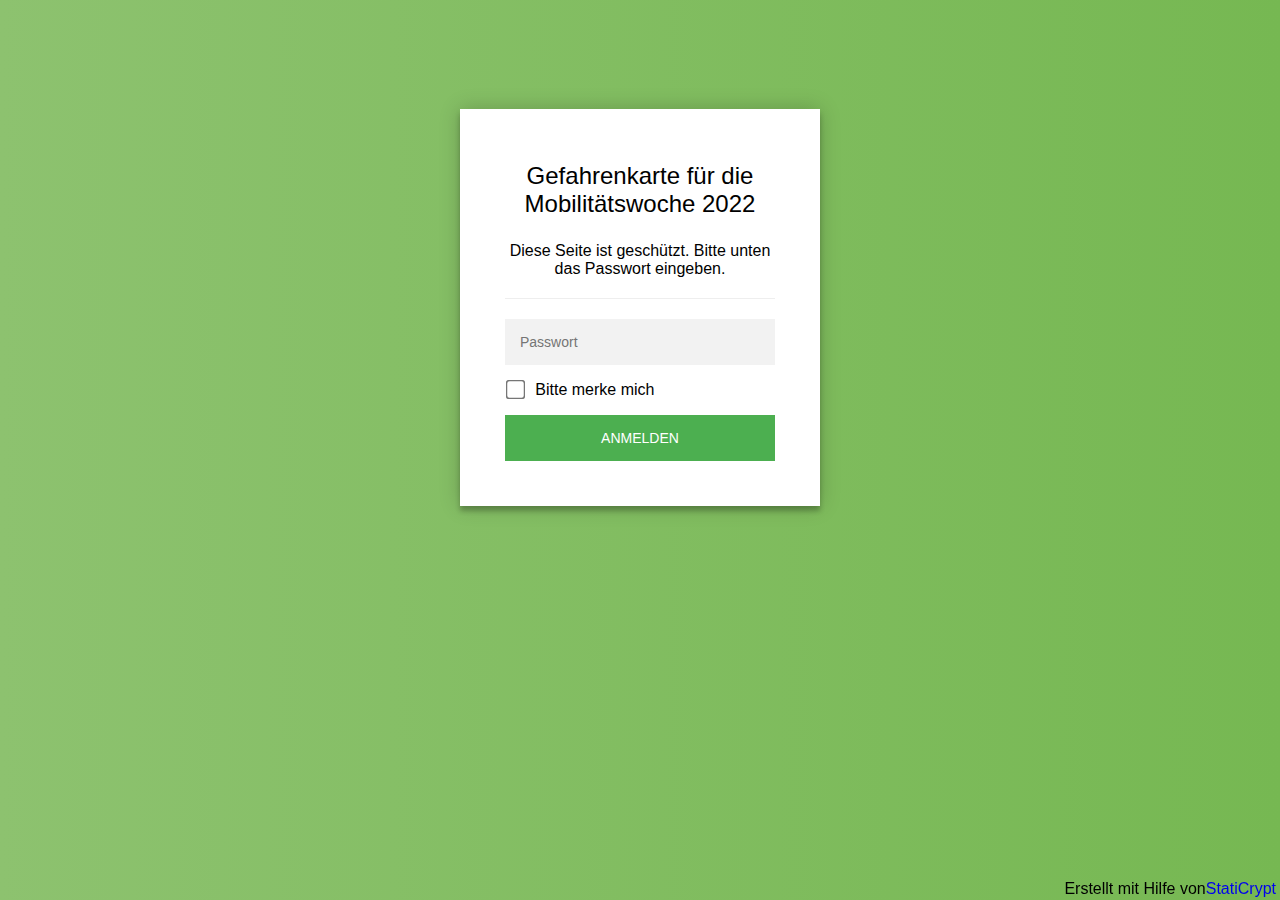
==== commit ca1b90e2: "Mobilitaetswoche" ====
--- a/index.html
+++ b/index.html
@@ -159,7 +159,7 @@
 
 </div>
 <footer class="staticrypt-footer">
-    <p class="pull-right">Created with <a href="https://robinmoisson.github.io/staticrypt">StatiCrypt</a></p>
+    <p class="pull-right">Erstellt mit Hilfe von<a href="https://robinmoisson.github.io/staticrypt">StatiCrypt</a></p>
 </footer>
 
 
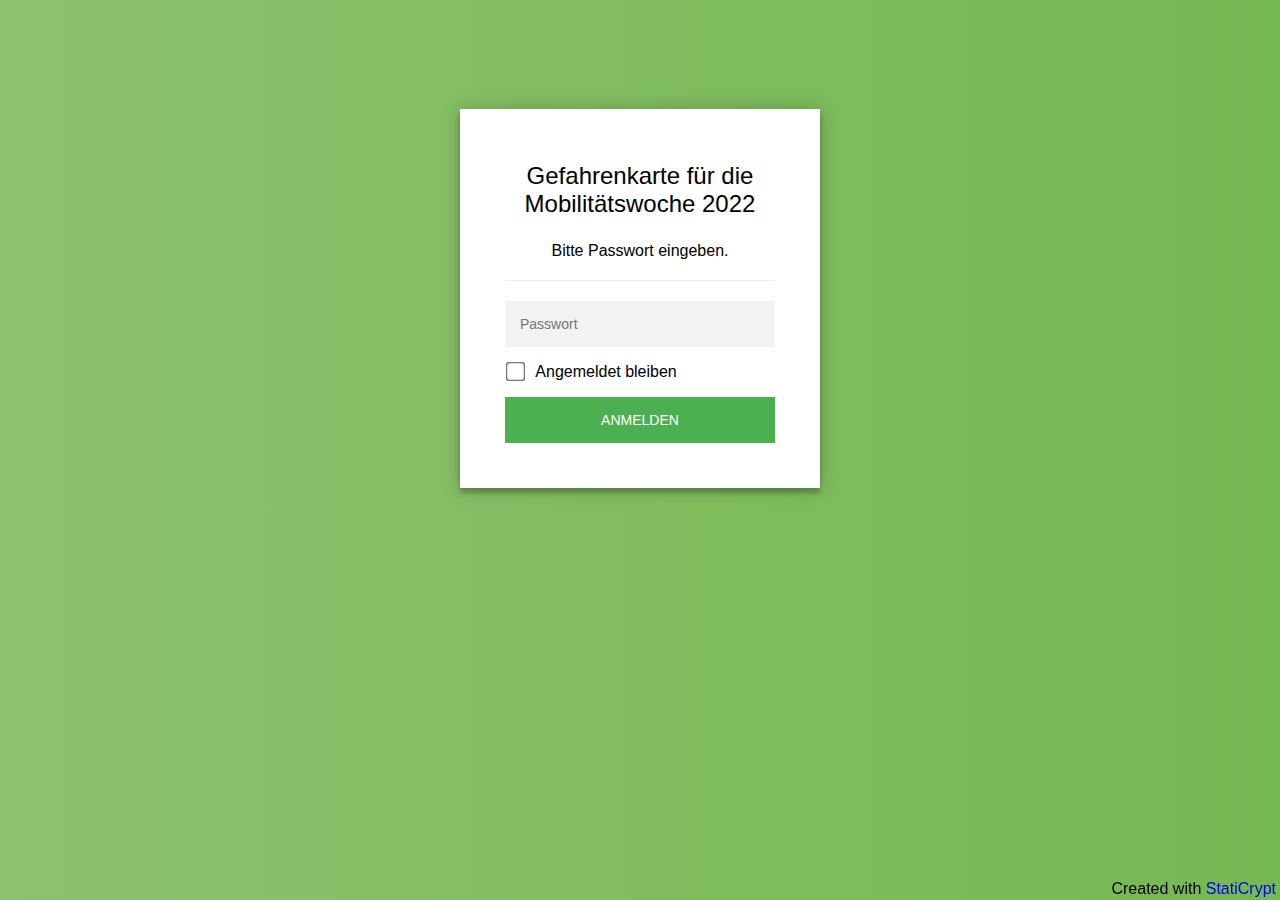
==== commit 834e1a58: "Anleitung neu" ====
--- a/index.html
+++ b/index.html
@@ -133,7 +133,7 @@
     <div class="staticrypt-form">
         <div class="staticrypt-instructions">
             <p class="staticrypt-title">Gefahrenkarte für die Mobilitätswoche 2022</p>
-            <p><p>Diese Seite ist gesch&uuml;tzt. Bitte unten das Passwort eingeben.</p>
+            <p><p>Bitte Passwort eingeben.</p>
 </p>
         </div>
 
@@ -150,7 +150,7 @@
                 <input id="staticrypt-remember"
                        type="checkbox"
                        name="remember"/>
-                Bitte merke mich
+                Angemeldet bleiben
             </label>
 
             <input type="submit" class="staticrypt-decrypt-button" value="Anmelden"/>
@@ -159,7 +159,7 @@
 
 </div>
 <footer class="staticrypt-footer">
-    <p class="pull-right">Erstellt mit Hilfe von<a href="https://robinmoisson.github.io/staticrypt">StatiCrypt</a></p>
+    <p class="pull-right">Created with <a href="https://robinmoisson.github.io/staticrypt">StatiCrypt</a></p>
 </footer>
 
 
@@ -6159,8 +6159,8 @@
 
 <script>
     // variables to be filled when generating the file
-    var encryptedMsg = '2dbb17b3f6dc40d511fccec40578f958620bdfccdd1b64a106e225156ebb05f9a190cd6e64c12638bb83e923a9746a9bU2FsdGVkX18sWt65xMvB/8PkOyH2zjKCpW4MeQFRj1OV+jzcmFqQeCi4+iGQjpxTsefrGwDWRcM+aNiaC8rxpJ9aB+g9vMBQKGc71xl6BObWPG5QsDlfniaE1WlieAVlu/[base64]/+ZG+MZTZfjXFtx6/BUM642RVRzrXjKat4LUHbG5lEY75XhY7cy+XUWL82PUFl8YSDkh6ZbKpElXp17OZkHI96JCXvDj4bKa2GIYvK2DjXwSF390Z2lS2e0kW9NdwNQtRLGdvLpE4zfXUCy6yRxlLgDkGgK8Nj6vcwLs864okbXqpy8VwB793w8rKy1pigCxEFrPNLcWUOZUByCrrzT/epQecaoAboxqNNaG2yXvh7Bq0skXRhQyLsIRYo2D/zMa6IseqneVAR8WKtdbtmV9gecu8SzhRCtT0BZl8eIUKjS0cT8ewytkuBufCn7scqzc49si2UY7IWuxNTQtS01S4Dn4tvn2MoyNVX18zOhf5iDqhVcYLElfI60PCCgVktPIpOWeaK7JGwc/0blspcuUkSXtXodBdYe3bTcfIaWs2mFadQ6v0Z82JThmK/yuf/u/umJx4mg1sO5ZN66Qsyli9iknKMViyJlh3UXeBj/XglC9dWe+EbXjP5gcU++VjpX7jDs7wUdlLVvr3nDMW9zDrfX9cpyJ5NcAwQH9E4JGbjPGzlK6DgW3u0PiCzMOu/ptRP2i+DuwGbxlMl/wSdyPZRE8CYCFSQKOOwjipsHYsyifnciF2pgRjekqphCkD5iI155VsqFZwjq9RqgfNxKasVF9DNj9XCywxWIPNptv5LVfBehHGY8p5QQ5aoXs/HGSoRuEls2fvvqVobSsXyNPyVehmVV0ymikzB7AFbZPKphKAUgyFatpewH4kHHgnQeYbgKrAvdHbKYqq2w8PMnVV/wdFw6NwIDmNCe+vrFrx3PelCQAR6n1iRqCUJr+FlweTWLEG/LJnCUVZktC/4b7/MFmA+jrculs85foeyz9HS7392YM02tmbYs9YnZkmg+aDobC6vzR+2SmxDP+WoUou5ClBTHN/wAYZ48/qQnc1CgTLYcaj5Q+XsYz1kAYJ+jeEAt4cZzo+ByLje5hQ/[base64]/gNdXLd6VQVQD0j75Rhbw7LNlyB3yIS6M5fqe8BBRW24uvUhhEPEWD6zQRbiRIJhESX0Tlt2ZOspGhPII4GlFEwiSDNM0PzwfB/oDNA//tMT1fBm2QQCrXFLtqALcZN4Dk4Omd0MGZKXUJ4En29A5/yuE9OgPj+CiR1tw471bSLBMnhWt/udCrpu4uhxZSjhHz4LVTWQojesRZOBZDTHKiZbbme7Rr+zyGtEAZwiHseuY5ySDwssiWBSGz74eEpdhv6Po1cwLNFm7aybt9nEN25QwTSqB8pNLDhfmWqzfySMZpF2wh0f2dvTQ30zt/WqNyejsAc3Et3OSvdOzY5ZTL05zkWTmf24Dzz27yjs84tOxUbttD+/NQrCv9Ol0ykld2KECTpW/o6J5sp7HHVD1tCVICyFOGs2gpzqduSg43B0cI0lAY57ueC5oQ9m4OPi12Q9rZ2Jv9GvI+D9EX/4RyCneqsfNGTSgWZBD74d32VcPYNqV71PUlKaiS2gH5THnx0OWzhJl5n8sw/JL/zaU9Q3ktfYwzJUH4bUitTPimraBBDaxwN71C2Anzmc9C35mCWJ5VhcdbiX/Zn6Nhxj+f0NiycUUCIdwAutqX/3YFNVlckl0DfbLtpeCcjbGtA9vVcX/Ed835+MLTuz6Ze8PXlY71xGY5EEmVvz2hJow4G7KgRqgDKlCY9ULicv1T/Cp8xBnuFL4t0AKJBkaQXBXs//MXLxskm8NoXq1NTN6tJYa3NXB0RIzmTOEog8kVoXlb3LNmQwT584NM6t/RSBDlSbTuZ6jIoxw2pexvpGKSf9tyIaHQxNCwb8lxx4sgmccY54YdCdjhz4sGuqYOMbLddESeJvYlKVIoz2ChMUj1s9k/brTM7ExP4+FoiTEguSAlkfL+cpFBlz0pLnxjFLsR0wgtZZik6AoQDgcKMcfaWDY7jUKy4L/gHjVClTULx9LqL+i+kLfiJB7BYX2D7yMs2VeK8sUcgK+rRV7zHArR/YwgcDzJWEu+YFxDy0A8L2rAWm8R7+eQzKK5EjDcxGqeIMllNPSJ+TCJJZD02FxlVFzg1gCOj+D2e70gX34bSHGGYlWrQfny3pnlAjS9CgIbVo7KthwdifdXXwaB7jQpbDgIJWVvoqO9ImRbcYMUWTrAfc3QDdJZRNoH5s32rCUYd3ilIiUVQp9CEm9OcA4PTA9jkEwd/7l/m+hBBGn08c5bv/zR4HvGRiuKOo1MzeipR2fo1cC1hxxyHHl3OLVrLXrQIFfYEalbTurCoPwTioyoqO1Tw0zpuEf+2Fs7gZ7/ASK+Y44e1rNpPZcKnRUqovPb1sa+4N/4TYohF77Cr4f0wnbSKezxQdI1oEzb9uCPPYEGhagT6h85SDcA7lU2qRnIl/5h9qqNl5NhCwsyLc0xI6GMX9AE8g+ZXJf1MRMmbwZ8yXq2acF4KRQMokzmK/5cKZZbZSSoKO8I+U41JLjByv6iUxXfTT4EzG+qfGQmMtOXPVWRuWViO3xb9SH8Ckq/jZLzmQ/KGIhrKWBFEixZIjoBu651majP/ew9gnYZ82p7Ukn5FFyIzEvLWSwe8JelyW4wwW+dgSE//cm2ckIWHQeApy/vlmrsZUsxrtE2XSVK4POQ+rAblbIVl76ZZ9YA8mFyUN+cgMCT/n4Wbr23PUF4lJkT86slmj2LQIWFyUmaxNL3pNvSdeD1NSBVAWB8pwZjsO/TVixRjpAuC9mGsjsB2zx3BtcO7k1jSnZAxCmwI0gJzz73yE6n6QInI8H/8FfCBel6tzDPDbv9qxPFaSCz1cjpTaGK1ceFqdtt7UPcn4r3PwJRGWm8GObEPaGSts2j+DTJ9m5vegFtpWgcvwN7P5qf4+7z6hB1apzOzYY5Upi68zeHofkJkWnOfCy8aG3gZTiUMVDHwF1zjDyO+FApDqe3dDL5J4unV2g9em+yoQ9nQ+9fVmO2sU/ZmykHIdBFK0igEpF/7AvcR5+pqYFxtaoNo28Peyt0UdZGI/9WPl6iGRF7NJXqXFonnOzlYAagDyY+Kwc+QA/f3ApOhiVeafpLUsNQiF0f7ps80r9dLGEhI7z+XgBhpfqvJbHojaksTYDUy64uGicj4HQcFXBVhY/TnJFNs93Bl6RA2AtWvVezYRRrYwV6sd+PQOnDGq4AnjxfyeyILRyOzfFM/[base64]/wwEtCBeu+uq8CXdaPjYvo1QJCJTU8BYgLVK/zbzO+jHNT0MATnpD5WQZb8ERFCyMs9juLWdMNtcCUJKfu/ijbTiQCfkEt8+GG+zCO7qwSvbjkvbkiAy80D9SGUdseFS+Fn0HxIdGrGh1LS7RVrKXXYZAFlwGRfqP/O0NjZbKjfsFgMnD4xBbm9mzfCwY10PyuME8juKJChdLERkK2yNBqXFtHrz5DzeyMqelPYDEKfVywDb4XO6c9XUASN0gFX/q1VRawFsXBbagYM+TuAQWqViG0ajECldKfFeSBYGPxDpfCs+N9VzjapX/V9tR9CimlsFmjQnHfkdq9vtSAPLlOpys8UI5xI/L905MAHDS/zyXoVs31VLEfTafTZL8hee7XADxqVkMNLPfluGxdGq6hqY4WBj5elCB+DG8yp/Z9KKUZ+c1N9ckopZUgF6q402LsQuu3XzK6hBESsqXjkCl/k/nhZlrWMWL/WwFwAP4yfjqbizuBkJBFgi432vqDvHcp5Z/7W6f+/[base64]/[base64]//Kwi5UEiaszDF/H2PI8RrIClltsDZOiH724OeUISOi4zbBIEc00SUCGbHqLndu1+YgqHreasigRmzjDYqgnxgpjKqtwPlOqW8bkXQrzgYKInVg5fV0m4GgqqArKEZrZy7ergCi8aLM07rhp5rUhIBu0yl3LRQ4XS+wXNtq4Ex6ItengBmWy+h0RTZzickLoOmAB8hLyq0Pa/I+aVwCsOsP6dFqs2YlRuqze4ydEq4ayXvsQD16547TTsrIGShNHMywsAfYtN6SiJofSiPHWVuh5eiQ8E1jfL3sn9k8M/gmV0Cn79+jaodd/kkgMg1zMkWDzOM9imW5avEpLFJV1B3dKwnHolvOPWSN6BLYdPxFvxvQMrblrkXf6YVRjaZeqFY6WGDeLHSXrHjbiHJU4DYjVmU+04X4fr5wZPpAiAM6ap5XDX2vqgKM2hUEwfeTIdUrc2BVARms6/jOQBZXJ5jKhptFqqQUTS1q2FYPcPOSG8BJsMSLGaPBtJfZ+7dKXWUg0IkB+J4NZcvfYPfS735oUAGXikS41E5edaO6G1jz72WB92RZMmpNO6g+NJ28b4k/sYDQtsu/mT1+g+J5hai6M+HrCm3DKcNqSVfnGoqIOWKPa47NMqaz4MAo5HR1KVDNl+ViFd0/I659sCBQT5IW91Pkbnhdw/X2mEPsf1fttbBkVLn+AKDGP7XNKUUXcWaZvmfVX/1DEaS18YqAb7LOk+WPCNFXnby2i8T9sn7w8lR/uCg1vKqJStD9HC1XRi8Ul+ndMaKlmUZZfZWIQU1a+RfDlfJSJ4Ba3x6RdoGPKZMaW8ozCbTv6Qji1Ra9PqqCHeynQLZetqSz/EgFnljrtQhxusY59e2KCPBcGzfc5Rn1FjeSNhVB9UFk15p/4zgU72lECwlaVeyTG1C5grX91oecM9qokTDd6jF7pfdNlt+jOu/rYPSTumi/KwmX/XqYWAlwo4u/nyrwgVpzq3sec+TrkjLZ2KqaUlhJ89heCaJl9EIb8pAWGG8A6TyNWzW/x9OB+ACP5XxVPzED/kh3Jm/ZZotor+TDjW3TgL6gGlpIsyfoqBSZ5Yk035ej9vfD8qpFnki02WagqsjTjyI7e6FT6ScqNA+W6+alEVKes94Z9xdHSRAHTg6v/H2gHADj9NzD9mEyES7T/qha00F8P7B3wcW5lrBnK/nXUQ1SO+RcfEY5SuYJUFjHZwuF2FIQPWpMB0rib36CpUWGLHWIKHdKrtSTZJkDoZI7EhbZkVUM+lDuuHywSDjvgmMZBksQahv3LjqEnIHlPE2K6lt5jJgA51NqLiNYq612hMnt5QyanNH/b1Sm3mVetTd/qNYatOCLYXyKZpcrgShTL4guJI7oSqzfBh/XKLNPkN1cIx48tCaaMjUbEglH1NoMjSDqrp63C2PAciC/Ym5b/ZSpjFTXOUEUTHqdwTyAp1z5xQ+2o3fFjgdihnntcu1qQ0d2VmRN933mKEO4vqubdvJud87SgSJqvRrR/dbILPh66i3XzhmIJVcBvrcukuk+U1taS6aI40XdDxkMUOr7+Lbh6iQthTT0kHHEpA0YKOu5J0/wZ1cx9gwLkVBr+CvYD5543GHLpQygos+xGKfNUyyGUlEW8pQOOb7fdEqTNXzg3xz0sJv3ry01neIvbEjDYgiPvjTredtR2I6DhkLJR+yUm3rtuzJCRQg3z5G/npESYXyWuo2PeKuURb7jAWkXtReP2HgyPQ+WQlQYT/yKn0o4etr4J3LJQ7ZfUw+uVGaf7myJO0FMalkP4W9OzW3H+5RHE+h1psHqH9XQfq/3WjiVf1YMe0r13P0naa4syAaxi659IwrqRHJxQ7h6BxyjlaIln76RiE05lluWU/6XGm6/wilZFK1ivV9LXjcQasDpskm+VM3uMet/QcJt6YBoJLWq5Fz/Ncyc7ylMivLWJE/R6GTmPit109kWdiMi015l5IofeXTUblFugSOLHWFIhXluUWM5SdsEvE8WgWPVjfKInmV8GChy4xMuZ9xLXn0X/ubISNRL5Ll5q23y2MZxxEkDn7mMCZI6f3Q9WNo3LVDTsH5gM/3ILZEc/7esxfPkYN5nOUeuGDX+onpZ89pFNOSr1Hv65mNR/V56jSHq/tfSIE13ANrVmoD1eiYoy0KtF0NTOlL+qZ9UNHizV6JbQTO56ALG0Rm35/vpfR/PDk75GemDffoQJDkssVjWi+ATlXXB5/JOr/ALCckupbvtlMnRqcdXyAMmICGXY9zm5KnGvpbAXVF2m5W8Q7wx5xlWUonIfTSV4LmH6yck9by+DnTFU/it9+8yPJ8qjAq5vgCnhpe+LlAzr1hT7KNAIEJFiGeyTWCL1XZtPSr/t0ZaPYYnD7cGD2wlaicZjQbrSoTX6Dybf/+xPDG3/+lz3OKlBRS5Sx2/h+rmIGkRSmOmL99xgeHjEYdkl2DIlRif+7/2OQWq+VUgjO2eLBIsLhGox3QOR+q+Gny7oSH27RrFtyI4vMBX+88OeV7MStfMmUhviTpqVmq9/US01zfy2pygtBdPHKWWnOj9VGvxnwojF8LUJcdTa9A1DQvGpHurflItAX3KON0fZFSVlPLErm8h3dzX5gaow/xkLhffKbdguOskmh98SDa/dsqypobZLhvJ9CePDCBkhcCxzjKfj5ptiCFz36TqEesGLcQfVFlX3GNVjiqjKltdpv11jOscKc05TO96R9CtkGC519aNaRTTbe2Z1U1Z8oEWlwqxxDVe4YqqMZBfDBnHtRZVVDF0FyWpcibb/bWWMrKiXMwipWw/jqzdDSfzo+jHVSNkC0ymc+LUhhBAmWrsv/glQfbyUKtqrsnUICOlfbgVOphmblil8Qptri9Xdh03nH9nFXIWVFka/ssMX5S+JUfnfyck53bacGL1EvC0iPOSlQN06umKIIrwnHlvGDnJrnKTd4w/CY8l6vUJ5BQC5JdUidY/1X5U6DMxnUsWOMkMIrp8lC8qB3DgCXmQp/9Se4W9frsHuWG9kJMexjHuREFkPu8YVAkF8Zc1sTM58Stv/u9EWDlfPcKa16+GMOBauL+1xilFsduQDnUJ1hM8K0ONgLDwZxdtq07NMEJyBhlzZVbBPgWc1YTYyVk9wNNfUZ+bygjJppqeuoVaGo18b+zBu8rzxPl7JIRLgX+vphJr85AqMbezVxnA0BAGvnzOxKYjmB7HPPvV+Aq+LPjD3aLT0CAWNWMfJVxuIKUQ/GxvWwOA3k0l3Gt1avRviy3XKzbBQ2bdciuRHPPTFiVhXIX/[base64]/6YYrrNmsEsjKAMeUGSZEg==',
-        salt = '400dce6fc2a59b506a10351b991bce3b',
+    var encryptedMsg = '84c41ab370849c329ca34afe106dd2fb1f90e3cf98fb38584fa8b864bfdc97aa8f5ab450c79b29ef46093333d0f1823fU2FsdGVkX1+U2EhNnTKbfpEggwY/[base64]/4W3TFS/bcD5CJ0sLcVKZjuzrjNXCoJtN6qiQXbaCEgib+HU5EkZQd8B/WaQgj8bjibD69SHVKfJIJLPjqJRtw75uSWXWrG5AVU6XrMh+GWAOXMwNh70ZfJo2O27q2EHGdh8T3Sy8V+FsLIm/YsshECtSxciXEsDPqhP3XqxGVGnADgBdrT8UpEjaVbSNPGpgabgu2Oysdo861GuVIOTjnTBPzBC4kzAfFdtI472idLI7p1mqWJND3FnCAvI/ITeQyUfeGFLuSbO5TilaMCXEIvyRhtXSQLVxXz/gywpqR1TPOkhZwMLBwxUak9+gcFbkaub43sB4ylQqIgw7y9ub4T17CeuMd3+XOAp89Wu74BHJQ3BxWdzydUGl7WtKydr7wPcv9UisQTwRaqcFBbeXcl/VKoc43nvOcUGAMYQD4SLmJknskYwdze1C1eiRqf+YgEJDdYuqzdDAhdacpBFjRSK6eTLlKm01Sn9rydXw6FD/z4qx9X1AAqsyCyIFytXTDzUynFjVoeNmB0s2Q/Q9io/VE12osCcq+Mizjh9jcZDzadEXXOZnLXygJAriC6G4wG91U+nqfVGKDAVCJUx4pTbx0GgtfbvORXe8kbuKAAB1ZMy16orztuYyv2u/[base64]/[base64]/mJGOJC1lAKR8U6C2WR2KuCUcW7PWLHWPKrc507hP/KklGfI4DHdOROdCq8MbSzfMNWECz6/2M3i9Km33UyqiE3DFZ9Otk/[base64]/dv5DhtWizBcLoPwp71ShcemihJsQa1plD3djohCgFnrP0bTDpXC4vH5r4xrO2QqUstedm7Cyz9UzyVvqG002Flh3CxdtkCnuzcP19k12yS/vNzUmMLvz0KYTkGvitKHnJFiw8GczO/J0NrR8/O84CyS8vASMqlTxBqrOwkzRoA2pg5iIumriGljkcpo1bvDCEy/Oj0qbQc/cQISOzpztzH9IgYHW0GJwerRTg1cHFGO9YPe0iSmMYe7JOPLYmROKyM7QK6dDlH3XyLGyWbOQrxtnO2Xbk763OhFr6bGEm+fsZJcC7o4RVE3Cj25UOfE7SIIULp3qqqiyZ+GkLfMbX0o5bmhBQIKGnBq6z8X56x1JXWtJW3rDfxNMTUuBVls/CFIYPHgx1/Wdxl0WGKhiVUdiQo6UMmx/MaOFTWlXnPBnK49o5w9XgxESG/9aNQ04hl0OE5UDuk3NxGN9p56+M1L7nrqIUB/MUNqxmTwn6Pa7HugErIbI3+S692YSByQALEyhPa9oCi6u7FDh3Yq0FPQtf+XSuYC123dSkGV0wTN6++kIvzD+zwWhke6dtkRTbqSCmeB519tcbaVrrSransSWwZFMyhOCGyzki1HWOwn16E9UduT7W/5Lrrlh+Pi455H7Mozodzu/HfatvaEfPsOEhZ5MoPyg5urgZ9J6v4AWiJbeHlkVURAw7MWuS0tXAN4uykB//YwJ/umXEnNNEsj4IDiH6EPReWC5DXi+5jQj8cvktDFWKATXUQWc+zaN8Bg+4WFjCfFPQGky1vOzsaAUqioo/3626mUtoAHTIWWBCA0xeFaIzlPgdUr/OH+HXZeqbTR4Fe9fXMmdHT/VMi0q4xrXOMkRtxjyWeyncw1OdSC8ZB1O0Nj5EYkUO+om8irTI1RI6khSB5l8uOeeyajPcl8F0jQJ2B9ZTzQ+NHpK1teVX1/Ypx/Bj3XyBZTLbtcjWIsQwuTbYvx99TH245gRILcl1KKx/OczWKLGTtQYEsAyoNwiYOQfrVsxF4TsKJw8YihDt1AGHjdjmJ2S/IODL7ANXOFU4lZUWl3Nq3HDtXg40r7YD8kzxrVF0VheZ/IzkXJ0SzXtWqXlqYiAs4UphYZzabK/xGq9XVdu2ObPm3VhyJKYfJg1wxVvlWkArPOKQGk4Ncgi6Bbx8XlWyr/JXkesZ8tfP/8sU4neXmY2qY3bWieIUnIGA/MD34GqVVoVUcCdDb4jjN220LU5n6CXoflOaPp03DNoSQ21jSyGwzfITAE6cfkUTKMX5baNcmSv5EqWPM26ESSGIyGsd5frUJmyWpEYLQANz6pgSNCaT7/RVxD9sniO88OEojNKsXln1oJG8XxwOXx25mcQp/Jiyg4keLovrnmffmC5765N9mxDMjRYWgoekjEHeV0x/dLj3e1b+Wd3vZZCKx7NBStwzS3y3i4qHv1kc/YNh6bIMJqZ/flanQqJ7FKVzREfopi3yr8WZP67wIGSC5YKm1G5daNgSHVOPATVlQ7HCoS8CdT1L74GJM2ow36Cw8ZWAEnPnmUDTU/tcONGvWUonjQ3CUPcIuhItvIfJwf3tc+B4gvkkV/ITgll4wj7XNBUdKA2XDNPpsIeXGhIZ4xzqziO61JggnTe6+YnaELBdgSJ0qmBKYfL2S6HW/V9DdeeR8Uy7e9av0soWRnxs9Y2r4Fjoi7QQfTv/mSkI9kW/u/7aAlnszCiRysvS0nMKvcmiOGsbD8kohvuWY199WfMG1cwi2N5hTe3YhE7XOlpx/1Sj1+Z2m9KN3XDTErlRTPHvdD6N7r3PeXUZ+4voA1zylfFXsLtOr0PzVBf+EkBonBCVLNCLyB5vBR73iwIVUbl/vwx7QepKidekCKQSKFdw8Ld38VZ9p8cjfa0/is4nzcS0u82pbKL0WHV+wDru+LEM9g1tx79YmYWEvE5Hymw4gpJhjilnj2MLd0DPPN9QEykK8GELRzmqzf5YNTIgZjkINiTLaPk4JHaB+IFSgz2qjehfdWrm3GRulcVRH/[base64]/+22NUlkVWk89sNuEjIIfNpdNSv0GEIHEx7LNOyV6YhgrY4Ixzi/Dy7K5dudL1plGtUXhHdtaRup4fMKEVzo895PpV8TTq5ojJXEMnBJCKh30LSI+i3jVAbkNpmOUvPrZcXMqQwbvVK7zjdGtvCTL8yrLfLItQ1Dqxoct1zYkRADwUAhbiQV6lwRY1ZOXx9x+ALSVresy184ogwxOpj+a7O5o/8sp/nsPQwhE68rXv+t6e52rJTLvfDcTvvEXvlovGzFUnsUidZzhzDyqqWOhtSM5cW1XZjGKvzP2OOu3xkuvqRePZN4wZBrvR2WOOQq8FYXuZnNx+McjpGG3k6dAPYvWcJvR9wRscIWbWUFv+BpHMTRVENi3VW37sGxBKRgiMIOHfL3/yLz8ocDvmMBSi7v5XgAULPUmKbGTte9ExtJ/u3faomZ5jXvJ6peOayJLwnT+iAcTS9f3pNDbH6HZ8NAqgF8IKdUNL80nK3+cElmnivZ7dND8cXeOWRL6llPSYrHKA7b51uroUdeoAziM4AyU8qnurL7F08p4HmHyqE6scrGIPxTfS6Sy2nJA5VOILaArnAKFzJ2BzpivVcIiR/gBRIpHGoI/ecrCx1X3OvAp8unwYQI0ZdQlj2Ps9d3TgyORDEJwssC9s/7LAChTTE+vcR/Ps6T0ds5vPySWRQOPbdFIUxUvzMvp9LzyAfkGLrUQWN8xcDMpsgcLsTyy6RjcCjRqyihL1c+lh3xxVDRaY7iy1+MXM9bwR6gQYZ9UCovGXcBoP0DfU/WJi8HZanFbuIoWFJDDD8XdtCPhfKDEv2OyM7x5immdhmqnb4qw/o1hjDtdd6qLmku5yxYgThz2TWMENxYq17so0MJ7HMVmNUirf04TKd+aD/Ftyfjtln0+W5pVbQDfgHpQlD6sdMzujDk90LgYjkmY2nMAq35+tA0tVCyF1nEBQQJzbVMG+I3luFYkET8zyyxBa1DJAxcyYJrKEhu6DoeFYwAKQgG3xSGUA4zAhxEoH9XV5hpsFW/5ZORUpz4ylmkEk2mYXKG0n+2zuV4K1KpXA14kFkENdxJY1dP7mvL1TWaL4a+FTX+gBy1R7XoLAxU6cPrrN3u01+9CJ8wyP5mKUMZ6fZNBkK0tw+MPLfunsfb9ZU5Cp+HzQwL+ATRz14wWkDMgdXqamcm0/8KE7dKtoxodvunO3sDIqxGctFqltrvG1O7HyhC8rpnkIaSNEppU3UWkLGAQHYqv/mrHxbKtEYWGsVNqqzwALThY+5c8zN53n9MfxX6Kmc2dWHGusUcDMjQxIC12WgTYZ1DPdiXXq4Pr/xvvKzX4XHme5iPL2jHmgggV4oPgVJCZjUvaYrX9MYr4KUtbvRQpyGhydbGnV324pWI1j/enGyMgmHTNZ26WhWHeCtrB1hDSVA7BTWLxp6VQsJvvAzNIo9GYBjBduEHjqdq+jQh0aIKHiGNw9+S8OX2FpBzHg//0i4wyQw+ZpSAR9puRetU6+v7y3uhKpOQxF8wrsgEERmAn3O4d/c+M6Z8ze0Tu5O4QOGC6rpVIJjFzw9esdOxiAzm3z9CTBQQwBlgv/792NJHjmrwSalfGvop3TSb9aq5JBXolYVB0nXXTkn9MQxx9PHcENs/vTY5KMD8MFkLAu8XbwFqVj3d62UDRo8xw48wkNu9X7b0zG62skofFZGq/lUt1/oGqDObjyK4cQNF3luCEMHioqJYccRhYg2k0denMN2eCf4KwRMLI1Xi9yYt6iFSqrTHmjMnQuG48RrTCx1+Xsc2xZoFnnX8SLDS/+PoMf6fpk3UBx75xIyu+rFHNIcwOtXuurgmuA9ikgd9jpyqZ28PFZuBffapCmtbuy1ZBinZmDxzfesLHkoLLBeGMfD3P68+Cra2PQnfIHcripIu0aHX/3vyIjDEyA5CJvOK0xvPugioqMCi1ibUjgNnRguwhSvNcT7CzCTkgQm5AhnFn78YpwivlSn9pTMP1u+otnmotzzKh/AaseVI6devBz5VB73EjbWpHQQkFCNjUKZpHEuJFduDlq8tiKoJycBMZ4KR2bjslUNAeiH32tA+E7TR/+iQzNm0ItL5NByp8W+jIR38FC3LPpqCG+oFMqxuUhwYvCPnLAd+tgEwC9fmWZmxzA/0q0SOH5WhQqlhvZzfi08RVuceQ9DjEExhzgU17bmZiJIA+KpKvzSW1VBH4vPf8U/Vw3lDgOQrhGijKP2Rjj4RQX8pqfTjjLn2SEHeQ3fDXn1/MkIVro6LE4l2QPbCvkdbMN1XU1TcqNVfWsAYbk+UcRoj0kzT5iaMZFIB6zPHI0dL4yhTJ7CT85dohoVMMfjvVHMa7FOcJdlOJxYxv/3FNMW1Ca4wb8SxGvXVCdEAfQfmAYPvzi5WOShXlJjNgB0gl3SzQusd3O9WAnOhF3MS14TC1OrLZc1Yfe8vnR6pH8n6NGOqgfqUygJMxY/TmcVP7xL8XSgOet3AN8QrKM5nOVoTqXFsEJDfl/1CljidMie2lkJpvOA7gk39oFTPVSsNfR7sXIkC7/zIEYIEwWwf5UpZ+frCkldQIEUBPkmXNyZr5UBDn0wOaDIFPQm+yUl0cuG+XNj29Bj0pC60er2d1wlNKCo4SRONatPj58C5gyfLKk6E4SukKGk33brgGnmDHy4Ta+ooG1JQRDP0PkOf+Lzzii/BX7nkFAM3pDQUppHvKxqBlsx38y8SHeo1l5dP1D/nB8EiJV2MYhFKMfkkpWeOIjDkauo+81CVCJ5ktN4DbDby5wWqSze60XifG253Fs617wDaz7xjFa/T3E90Y5HM+PnF4qEVFpw/gBQ5HrvYJLX6qTTbiVPFBiRbU6163aqk7B0N1ipP+gFynOxUnH3x/374qcsz23emhJBJv13EVI1ts4tvRYR+PbFwL7HOakx3v4i9QFp6fLIk6vnjXbY3fXmAwFc6oJtfVjm+/TWSb25FADVo94lRTgz4sH7xsXg+PxaiGx6q1mfxDT8+Bn7TRx00v4/j8O4mtgRS+yGq2RRrrTULF9yHxeH8+z2+H2hAAC5n4P+cGJjRL1TBzw3IlMsZ9O/4yP8OWKIthFwq/TEc5Dhu3pg+GCPx7PpLYj/WRHpdb2c75dUnfsS81BpWlHKR8nyjmYXYDwFh1XwLODiFW//PHd5b/NnIxMzrNtJuoRCM4sikzGWRttLvIvseIc//a0Qmyo2vO8ivRd8EWCux86gkBdqH1xucVouMGscYwTF87TX/XsEXAy9vanYAnEcQTRNQGjUcoMBpG4obGQN2wFG3jxNLP+DrHRvPAcQDFIJI6DOBWFPH+b1gGt4rWnQbTosKauTczalcxm7SPugfAfXQpqBt3eNz5Eoox07kSxoCfTJCaeVhLOrm5p8oUkqxeXgEzrdKacjUMR5serUuXm6f/O1pXUYJ089lYj4cRbgHbrOYLVaeVXevy+vwV7c8Ls/[base64]/ZY6MPM6a/e8bPfX/09kQ4NjUIrSvbyYNZCsbYOWCCiHSXZZqDZM20MtDRbe9yPKlGUMNb9eTpBt0czWlOqzaWsOzFliASv7bHD2ipP9G32yjVykqubFzqYMBGoSExUSMSlmhGL/qIi2QB9dZ1Fr+x+dCR7xQ+ktadkKvTi3TSN2rkaZd/fl2hp4/e2YFiGiWzCwpAy84lGqJkCM0SLxmziZfw4cWRpvFUeGTP1JPHTbEEnolsKElfGdGKnJ4zXU8/Ut9GH/[base64]/cXI+DG0BaQ0NgVC6NbxzDQ/nqHK7zD6rKm6vlK60VaXSqXekf1jlFmns7FZwQBi9rFkOcMEPcpQlnhn6qtxf0yifMopHEnjCwVOWxiu/qp5BXr8MysiSdwu6BXxEAF2TmvWfSDeyPbJhI6op8L6EE4BpQk6Uw75yIQgZw8KjeVxjlNUrB/VcSRUQSEE0qGyAisnePFRWEPOFyFw1lsUN49N8F+NOf0QaR0qvBra/oNKlJE1cku8up5ddshTD3tChIvpnRiXoQLP3LdZw20Xz/rQEA0jk4SkjRvzuVVn2SJOS3CTJzymmEC0nY7vMG8QVV5LBSPdN3djqTURk9w76OPvcsd+Q==',
+        salt = '48e2e07fbc824f44bf6040003ca974e2',
         isRememberEnabled = true,
         rememberDurationInDays = 0; // 0 means forever
 
